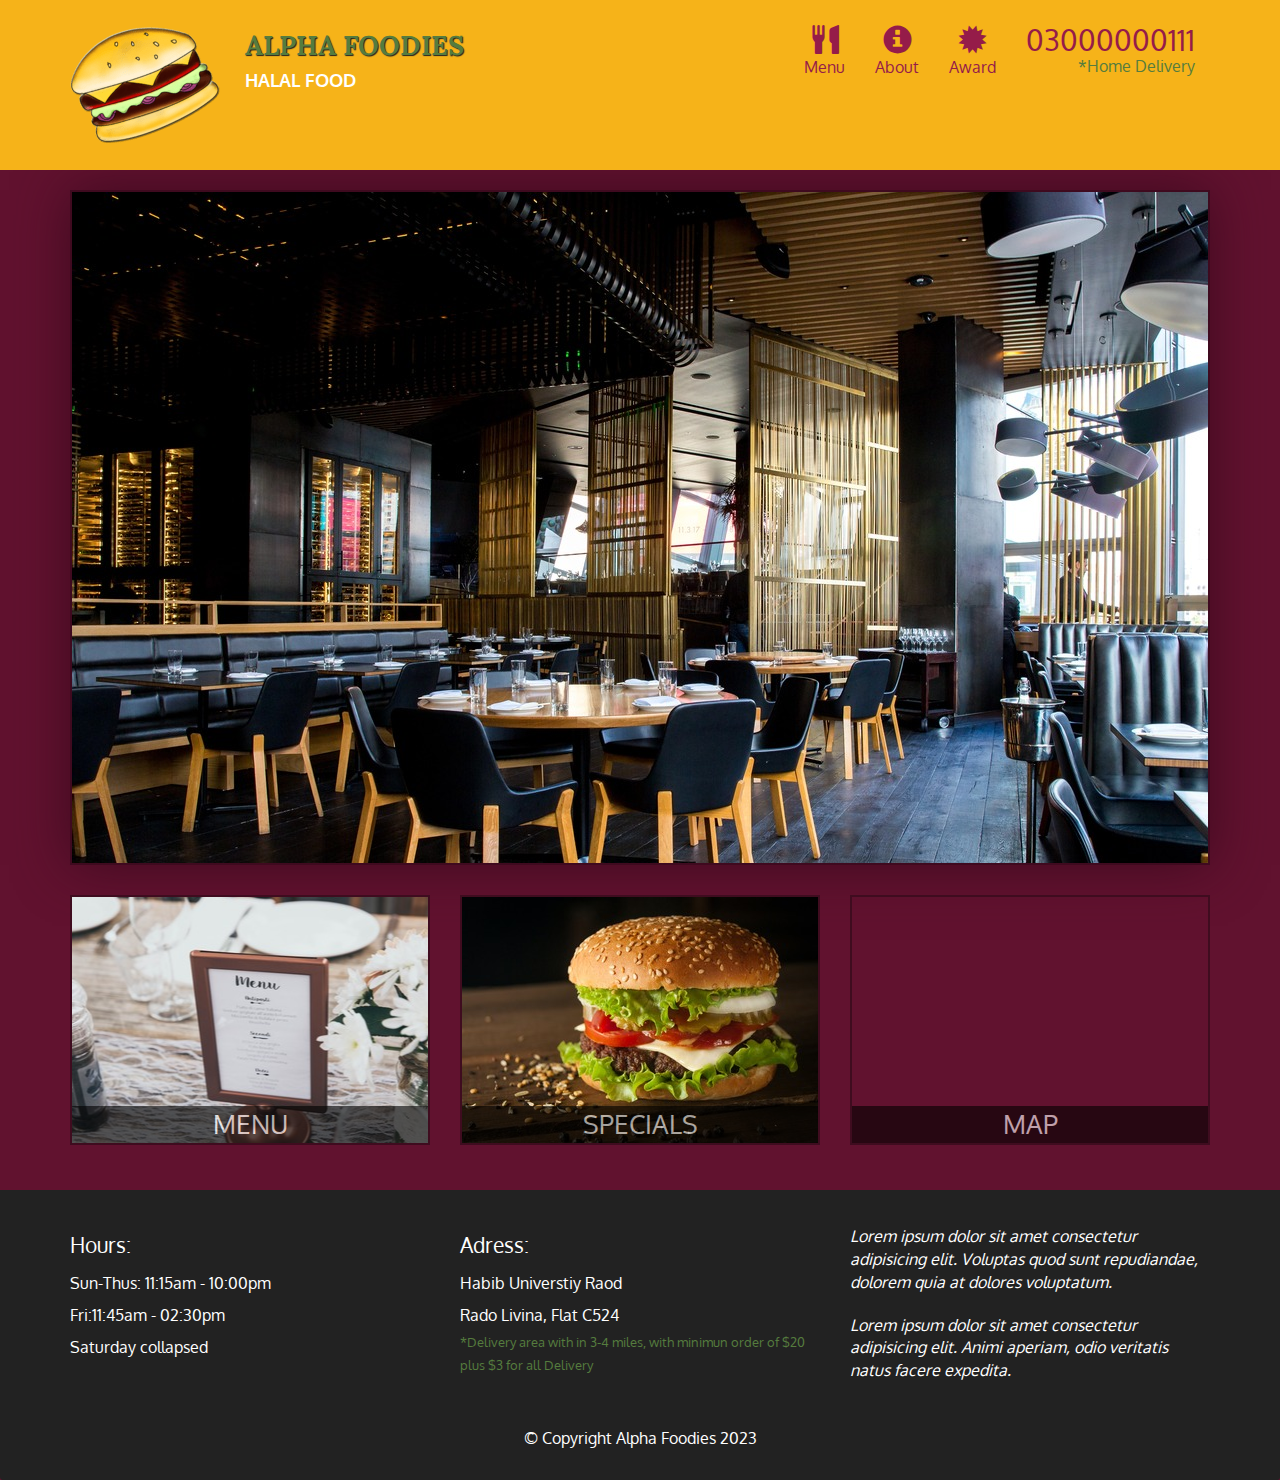
==== index.html @ a7f11666 "Food Website" ====
<!DOCTYPE html>
<html lang="en">
  <head>
    <meta charset="UTF-8" />
    <meta http-equiv="X-UA-Compatible" content="IE=edge" />
    <meta name="viewport" content="width=device-width, initial-scale=1.0" />
    <title>Alpha Foodies</title>

    <!-- Bootstrap CSS -->
    <link rel="stylesheet" href="/bootstrap-3.3.7-dist/css/bootstrap.min.css" />
    <link rel="preconnect" href="https://fonts.googleapis.com" />

    <!-- OUR CSS -->
    <link rel="stylesheet" href="/bootstrap-3.3.7-dist/css/style.css">

    <!-- Imported Fonts -->
    <link
      href="https://fonts.googleapis.com/css2?family=Oxygen&display=swap"
      rel="stylesheet"
    />
    <link
      href="https://fonts.googleapis.com/css2?family=Lora&display=swap"
      rel="stylesheet"
    />
  </head>

  <body>
    <!-- NAV bar -->
    <header>
      <nav id="header-nav" class="navbar navbar-default">
        <div class="container">
          <div class="navbar-header">
            <a href="index.html" class="pull-left visible-md visible-lg">
              <div id="logo-img" alt="Logo-img"></div>
            </a>
            <div class="navbar-brand">
              <a href="index.html">
                <h1>ALPHA Foodies</h1>
              </a>
              <p>
                <span>Halal Food</span>
              </p>
            </div>

            <!-- Drop Down list -->
            <button
              type="button"
              class="navbar-toggle collapsed"
              data-toggle="collapse"
              data-target="#collapsable-nav"
              aria-expanded="false"
            >
              <span class="sr-only">Toggle navigation</span>
              <span class="icon-bar"></span>
              <span class="icon-bar"></span>
              <span class="icon-bar"></span>
            </button>
          </div>

          <div id="collapsable-nav" class="collapse navbar-collapse">
            <ul id="nav-list" class="nav navbar-nav navbar-right">
              <li class="visible-xs active">
                <a href="index.html">
                  <span class="glyphicon glyphicon-home"></span>
                  <br class="hidden-xs" />Home
                </a>
              </li>
              <li>
                <a href="menu-category.html">
                  <span class="glyphicon glyphicon-cutlery"></span>
                  <br class="hidden-xs" />Menu
                </a>
              </li>
              <li>
                <a href="#">
                  <span class="glyphicon glyphicon-info-sign"></span>
                  <br class="hidden-xs" />About
                </a>
              </li>
              <li>
                <a href="#">
                  <span class="glyphicon glyphicon-certificate"></span>
                  <br class="hidden-xs" />Award
                </a>
              </li>
              <li id="phone" class="hidden-xs">
                <a href="tel:03000000111">
                  <span>03000000111</span>
                </a>
                <div>*Home Delivery</div>
              </li>
            </ul>
          </div>
        </div>
      </nav>
    </header>

    <!-- Dilivery Button (Visible while small device) -->
    <div id="call-btn" class="visible-xs">
      <a href="tel:03000000111" class="btn">
        <span class="glyphicon glyphicon-earphone"> 03000000111 </span>
      </a>
    </div>
    <div id="xs-deliver" class="text-center visible-xs">*We Deliver</div>

    <!-- BANNER CODE -->
    <div id="main-content" class="container">
      <div class="banner">
        <img src="./images/banner-768.jpg" class="img-responsive visible-xs" />
      </div>

      <!-- navigation tiles -->
      <div class="row" id="home-tiles">
        <div class="col-md-4 col-sm-6 col-xs-12">
          <a href="menu-category.html">
            <div id="menu-tile"><span>Menu</span></div>
          </a>
        </div>

        <div class="col-md-4 col-sm-6 col-xs-12">
          <a href="single-category.html">
            <div id="specials-tile"><span>Specials</span></div>
          </a>
        </div>
        <div class="col-md-4 col-sm-12 col-xs-12">
          <a href="https://goo.gl/maps/eWtCtB3JG75qKkL48" target="_blank">
            <div id="map-tile">
              <iframe
                src="https://www.google.com/maps/embed?pb=!1m18!1m12!1m3!1d3618.712386673597!2d67.13428801399964!3d24.907790349495368!2m3!1f0!2f0!3f0!3m2!1i1024!2i768!4f13.1!3m3!1m2!1s0x3eb33946543c9cb9%3A0xe589f3f36faafd88!2sRado%20Livna!5e0!3m2!1sen!2s!4v1675891602082!5m2!1sen!2s"
                width="100%"
                height="250"
                style="border: 0"
                allowfullscreen=""
                loading="lazy"
                referrerpolicy="no-referrer-when-downgrade"
              ></iframe>
              <span>Map</span>
            </div>
          </a>
        </div>
      </div>
    </div>

    <!-- Footer -->
    <footer class="panel-footer">
      <div class="container">
        <div class="row">
          <section id="hours" class="col-sm-4">
            <span>Hours:</span><br>
            Sun-Thus: 11:15am - 10:00pm <br />
            Fri:11:45am - 02:30pm <br />
            Saturday collapsed
            <hr class="visible-xs" />
          </section>

          <section id="adress" class="col-sm-4">
            <span>Adress:</span><br />
            Habib Universtiy Raod <br />
            Rado Livina, Flat C524
            <p>
              *Delivery area with in 3-4 miles, with minimun order of $20 plus
              $3 for all Delivery
            </p>
            <hr class="visible-xs" />
          </section>

          <section id="testmonials" class="col-sm-4">
            <p>
              Lorem ipsum dolor sit amet consectetur adipisicing elit. Voluptas
              quod sunt repudiandae, dolorem quia at dolores voluptatum.
            </p>
            <p>
              Lorem ipsum dolor sit amet consectetur adipisicing elit. Animi
              aperiam, odio veritatis natus facere expedita.
            </p>
          </section>
        </div>

        <div class="text-center">&copy; Copyright Alpha Foodies 2023</div>
      </div>
    </footer>
    <script src="./bootstrap-3.3.7-dist/js/jquery-3.6.3.min.js"></script>
    <script src="/bootstrap-3.3.7-dist/js/bootstrap.min.js"></script>
    <script src="/bootstrap-3.3.7-dist/js/script.js"></script>
  </body>
</html>
---- bootstrap-3.3.7-dist/css/style.css ----
body{
    font-size: 16px;
    color: #fff;
    background-color: #61122f;
    font-family: 'Oxygen', sans-serif;
}
#header-nav{
    background-color: #f6b319;
    border-radius: 0;
    border: 0;
}
#logo-img{
    background: url('../../images/logo-large.png') no-repeat;
    width: 150px;
    height: 150px;
    margin: 10px 15px 10px 0;
}
.navbar-brand{
    padding: 25px;
}
.navbar-brand h1{
    font-family: 'Lora', serif;
    color: #557c3e;
    font-size: 1.5em;
    text-transform: uppercase;
    font-weight: bold;
    text-shadow: 1px 1px 1px #222;
    margin-top: 10px;
    margin-bottom: 0;
    line-height: .75;
}
.navbar-brand a:hover, .navbar-brand a:focus{
    text-decoration: none;
}
.navbar-brand p{
    color:white;
    text-transform: uppercase;
    font-size: 1em;
    margin-top: 15px;
    font-weight: bolder;
}
.navbar-brandp span{
    vertical-align: middle;
}

#nav-list{
    margin-top: 10px;
}
#nav-list a{
    color: #951C49;
    text-align: center;
}
#nav-list a:hover{
  background-color: #E7E7E7;
} 
#nav-list a span{
    font-size: 1.8em;
}
#phone{
    margin-top: 5px;
}
#phone a{
    text-align: right;
    padding-bottom: 0;
}
#phone div{
    color: #557c3e;
    text-align: right;
    padding-right: 15px;
}

.navbar-header button.navbar-toggle, .navbar-header .icon-bar{
    border: 1px solid #61122f;
}
.navbar-header button.navbar-toggle{
    clear: both;
    margin-top: -25px;
}
.panel-footer{
    margin-top: 30px;
    padding-top: 35px;
    padding-bottom: 30px;
    background-color: #222;
    border-top: 0;
}
.panel-footer div.row{
    margin-bottom: 35px;
}
#hours, #adress{
    line-height: 2;
}
#hours>span, #adress>span{
    font-size: 1.3em;
}
#adress p {
    color: #557c3e;
    font-size: 0.8em;
    line-height: 1.8;
}
#testmonials{
    font-style: italic;
}
#testmonials p:nth-child(2){
    margin-top: 20px;

}

#call-btn{
    background-color: #f6b319;;
    color: white;
    width: 350px;
    text-align: center;
    margin: auto;
    border-radius: 8px;
    font-weight: bolder;
    border: 2px solid white;
}
#call-btn:hover{
    background-color: #ffffff;
}
#call-btn a:hover{
    color: #3f0a1f;

}

#call-btn a{
    color: white;
    font-size: 20px;
}
#xs-deliver{
    margin-bottom: 30px;
    font-weight: bolder;

}

#menu-tile, #specials-tile, #map-tile{
    height: 250px;
    width: 100%;
    margin-bottom: 15px;
    position: relative;
    border: 2px solid #3f0c1f;
    overflow: hidden;
}
#menu-tile:hover, #specials-tile:hover, #map-tile:hover{
    box-shadow: 0 1px 5px 1px #cccccc;
}

#menu-tile{
    background: url('../../images/menu.jpg') no-repeat;
    background-position: center;
}
#specials-tile{
    background: url('../../images/specials.jpg') no-repeat;
    background-position: center;
}
#menu-tile span, #specials-tile span, #map-tile span{
    position: absolute;
    bottom: 0;
    right: 0;
    width: 100%;
    text-align: center;
    font-size: 1.6em;
    text-transform: uppercase;
    background-color: #000;
    color: #fff;
    opacity: 0.6;
}
#menu-categories-title{
    border-bottom: 2px solid white;
    padding-bottom: 5px;
    
}
.category-tile{
    position: relative;
    border: 2px solid #3f0c1f;
    overflow: hidden;
    will-change: 200px;
    height: 200px;
    width: 200px;
    margin: 0 auto 15px;
}
.category-tile span{
    position: absolute;
    bottom: 0;
    right: 0;
    width: 100%;
    text-align: center;
    font-size: 1.2em;
    text-transform: uppercase;
    background-color: #000;
    color: #fff;
    opacity: 0.8;
}
#text{
margin-bottom: 40px;
}
.category-tile:hover{
    box-shadow: 0 1px 5px 1px #cccccc;
}
#menu-categories-title + div{
    margin-bottom: 50px;
}

.menu-item-tile{
    margin-bottom: 25px;
}
.menu-item-tile hr{
    width: 80%;
}
.menu-item-tile .menu-item-price{
    font-size: 1.1em;
    text-align: right;
    margin-top: -15px;
    margin-right: -15px;
}
.menu-item-tile .menu-item-price span{
    font-size: .6em;
}
.menu-item-photo{
    position: relative;
    border: 2px solid #3f0c1f;
    overflow: hidden;
    padding: 0;
    margin-right: -15px;
    margin-left: auto;
    margin-bottom: 20px;
    max-width: 250px;
}
.menu-item-photo div{
    position: absolute;
    bottom: 0;
    right: 0;
    width: 80px;
    background-color: #557c3e;
    text-align: center;
    border-radius: 10px
}
.menu-item-description{
    padding-right: 0px;
}
h3.menu-item-title{
    margin: 0 0 10px;
}
.menu-item-details{
    font-size: .9em;
    font-style: italic;
    text-align: justify;
}
#menu-categories{
        border-bottom: 2px solid white;
        padding-bottom: 5px;
        
}
/* LARGE DEVICE */
@media (min-width:1200px){
    .banner{
        background: url('../../images/banner-1200.jpg');
    height: 675px;
    border: 2px solid #3f0a1f;
    box-shadow: 0 0 50px #3f0a1f;
    margin-bottom: 30px;
}
.menu-item-description{
    margin-top: -15px;
}
}

/* MEDIEM DEVICES */
@media (min-width:992px) and (max-width:1199px){
    
    #logo-img{
        background: url('../../images/logo-medium.png');
        width: 100px;
        height: 100px;
        margin: 5px 5px 5px 0;
        margin-bottom: 30px;
    }
    .banner{
        background: url('../../images/banner-992.jpg');
        height: 558px;
        border: 2px solid #3f0a1f;
        box-shadow: 0 0 50px #3f0a1f;
        margin-bottom: 30px;
    }
    
    .h3,h3{
        font-size: 21px;
    }
    .menu-item-description{
        margin-top: -15px;
    }
}

/* SMALL DEVICES */
@media (min-width:768px) and (max-width:991px){
    .banner{
        background: url('../../images/banner-768.jpg');
        height: 432px;
        border: 2px solid #3f0a1f;
        box-shadow: 0 0 50px #3f0a1f;
        margin-bottom: 30px;
    }
    
    .menu-item-photo{
        margin-right: 10px;
    }
    .menu-item-tile .menu-item-price{
        text-align: left;
        margin-left: 500px;
    }
    .menu-item-description{
        margin-top: -180px;
        text-align: justify;
        margin-bottom: 20px;
    }
}

/* EXTRA SMALL DEVICES */
@media (max-width:767px){
    
    .navbar-brand{
        padding-top: 10px;
        height: 80px;
    }
    .navbar-brand h1{
        padding-top: 10px;
        font-size: 5vw;
    }
    .navbar-brand p{
        font-size: .6em;
        margin-top: 12px;
    }
    .navbar-brand p img{
        height: 20px;
    }
    #collapsable-nav a{
        font-size: 1.2em;
    }
    #collapsable-nav a span{
        font-size: 1em;
        margin-right: 5px;
    }
    .container.banner{
        margin-top: 30px;
        padding: 0;
        border: 2px solid #3f0a1f;
        box-shadow: 0 0 50px #3f0a1f;
    }
    .banner{
        margin-bottom: 30px;

    }
    #menu-tile, #specials-tile, #map-tile{
        width: 360px;
        margin: 0 auto 15px;
    }

    .panel-footer section{
        margin-bottom: 30px;
        text-align: center;
    }
    .panel-footer section:nth-child(3){
        margin-bottom: 0;
    }
    .panel-footer section hr{
        width: 50%;
    }
    .menu-item-photo{
        margin-right: auto;
    }
    .menu-item-tile .menu-item-price{
        text-align: center;
    }
    .menu-item-description{
        text-align: center;
    }
}

/* Super Small Devices like Iphone 4 */
@media(max-width:479px){
    .navbar-brand h1{
        padding-top: 5px;
        font-size: 9vw;
    }
    #menu-tile, #specials-tile{
        width: 280px;
        margin: 0 auto 15px;
    }
    .col-xxs-12{
        position: relative;
        min-height: 1px;
        padding-right: 15px;
        padding-left: 15px;
        float: left;
        width: 100%;
    }
}
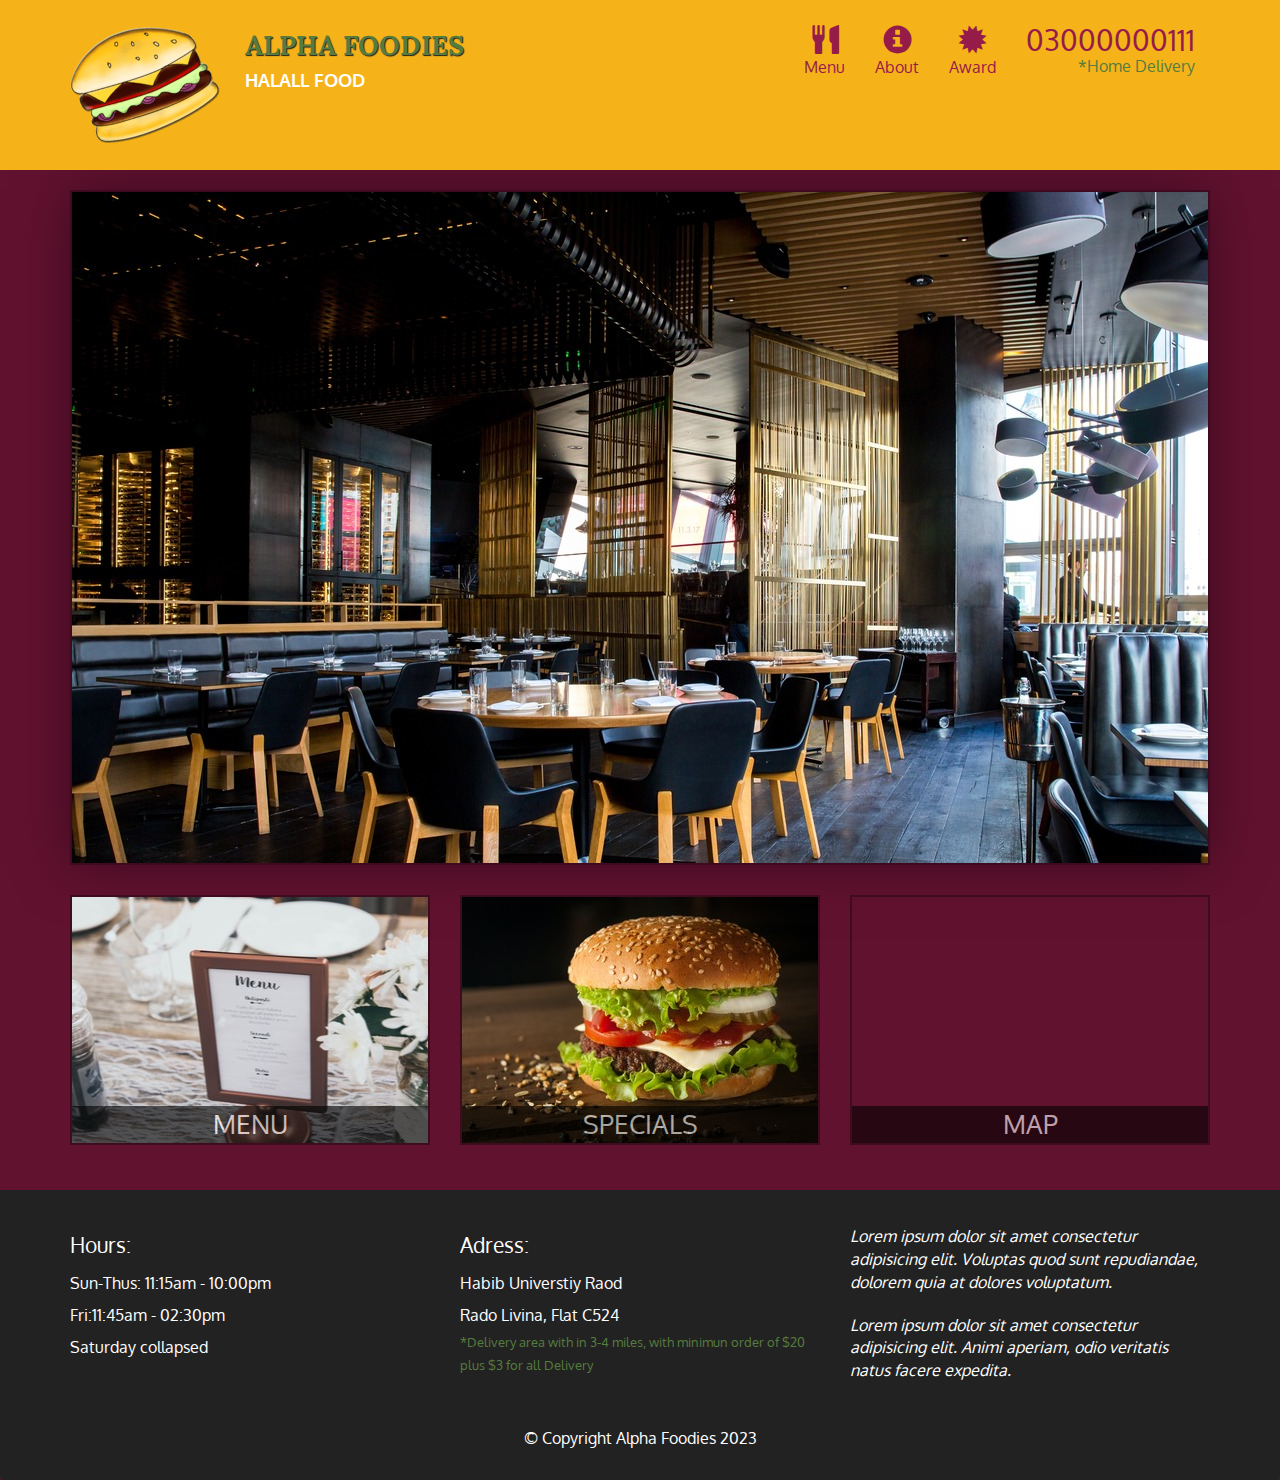
==== commit d124799f: "Food_Website" ====
--- a/index.html
+++ b/index.html
@@ -4,7 +4,7 @@
     <meta charset="UTF-8" />
     <meta http-equiv="X-UA-Compatible" content="IE=edge" />
     <meta name="viewport" content="width=device-width, initial-scale=1.0" />
-    <title>Alpha Foodies</title>
+    <title>Alpha Foodiess</title>
 
     <!-- Bootstrap CSS -->
     <link rel="stylesheet" href="/bootstrap-3.3.7-dist/css/bootstrap.min.css" />
@@ -38,7 +38,7 @@
                 <h1>ALPHA Foodies</h1>
               </a>
               <p>
-                <span>Halal Food</span>
+                <span>Halall Food</span>
               </p>
             </div>
 
--- a/bootstrap-3.3.7-dist/css/style.css
+++ b/bootstrap-3.3.7-dist/css/style.css
@@ -7,7 +7,7 @@
 #header-nav{
     background-color: #f6b319;
     border-radius: 0;
-    border: 0;
+    border: 0px;
 }
 #logo-img{
     background: url('../../images/logo-large.png') no-repeat;
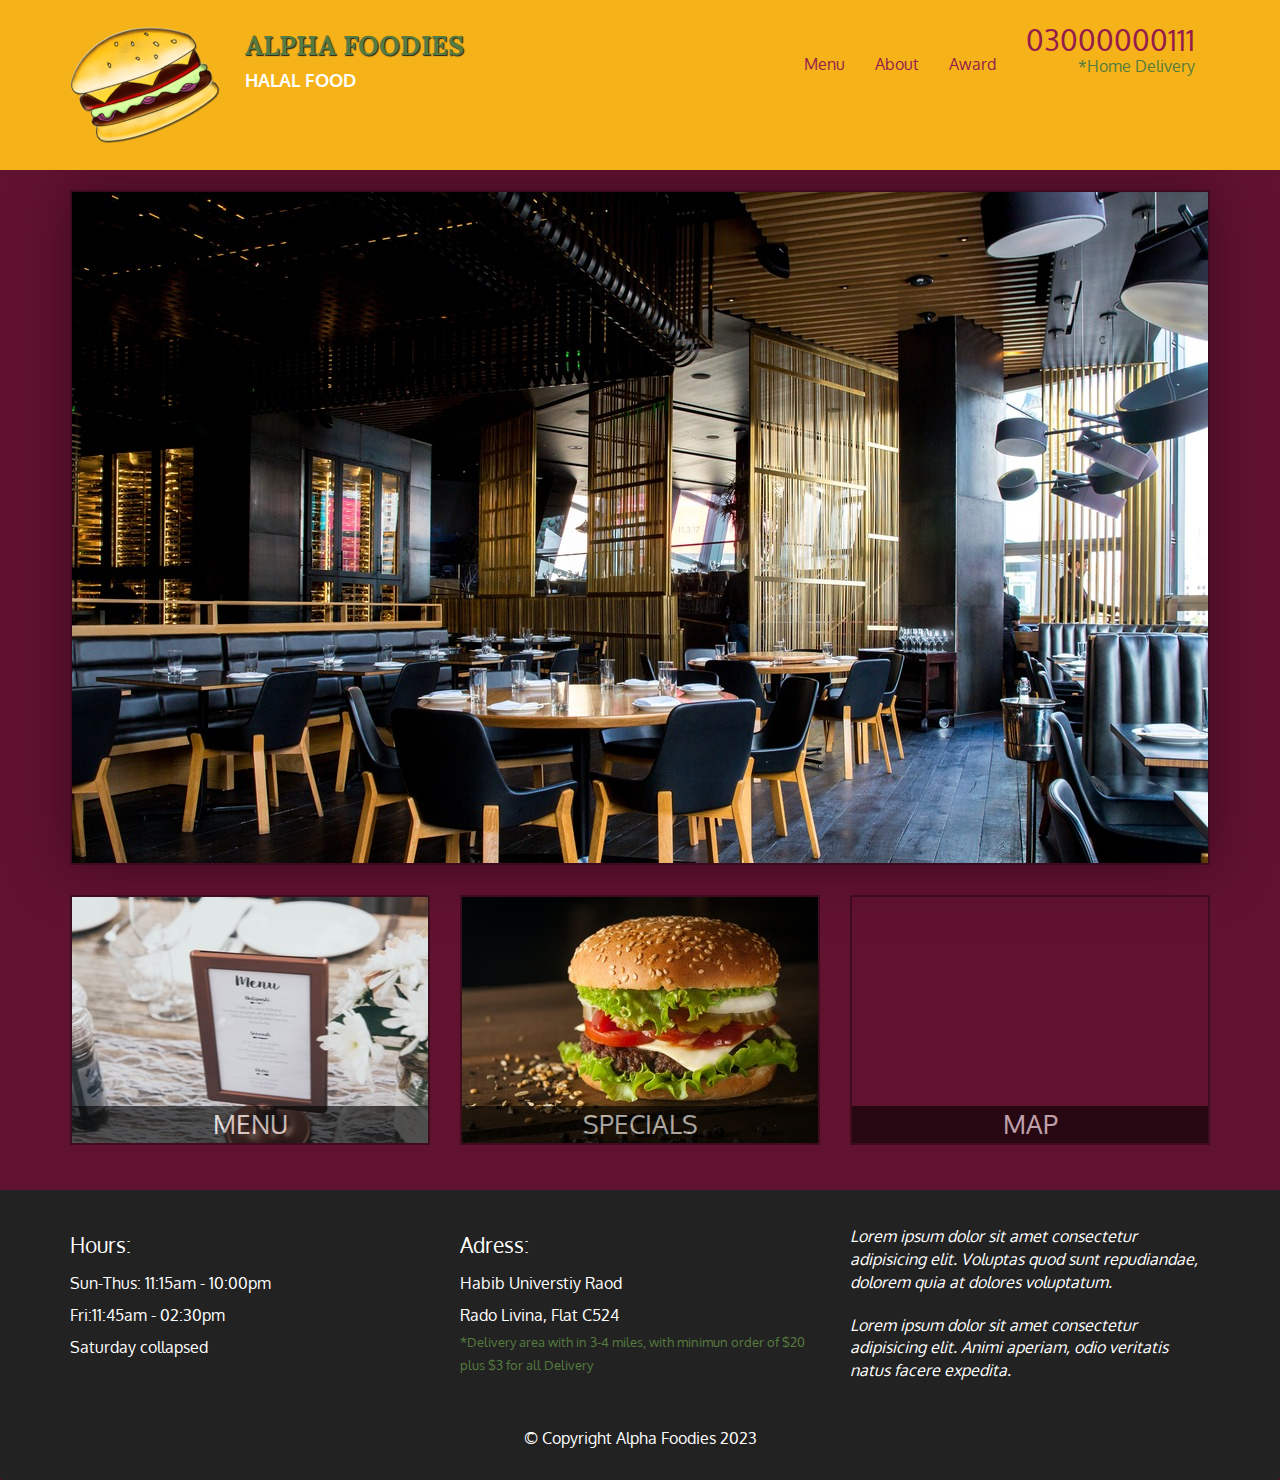
==== commit 14d7d975: "Food_website" ====
--- a/index.html
+++ b/index.html
@@ -4,11 +4,11 @@
     <meta charset="UTF-8" />
     <meta http-equiv="X-UA-Compatible" content="IE=edge" />
     <meta name="viewport" content="width=device-width, initial-scale=1.0" />
-    <title>Alpha Foodiess</title>
+    <title>Alpha Foodies</title>
 
     <!-- Bootstrap CSS -->
     <link rel="stylesheet" href="/bootstrap-3.3.7-dist/css/bootstrap.min.css" />
-    <link rel="preconnect" href="https://fonts.googleapis.com" />
+    <!-- <link rel="preconnect" href="https://fonts.googleapis.com" /> -->
 
     <!-- OUR CSS -->
     <link rel="stylesheet" href="/bootstrap-3.3.7-dist/css/style.css">
@@ -38,7 +38,7 @@
                 <h1>ALPHA Foodies</h1>
               </a>
               <p>
-                <span>Halall Food</span>
+                <span>Halal Food</span>
               </p>
             </div>
 
--- a/bootstrap-3.3.7-dist/css/style.css
+++ b/bootstrap-3.3.7-dist/css/style.css
@@ -7,7 +7,7 @@
 #header-nav{
     background-color: #f6b319;
     border-radius: 0;
-    border: 0px;
+    border: 0;
 }
 #logo-img{
     background: url('../../images/logo-large.png') no-repeat;
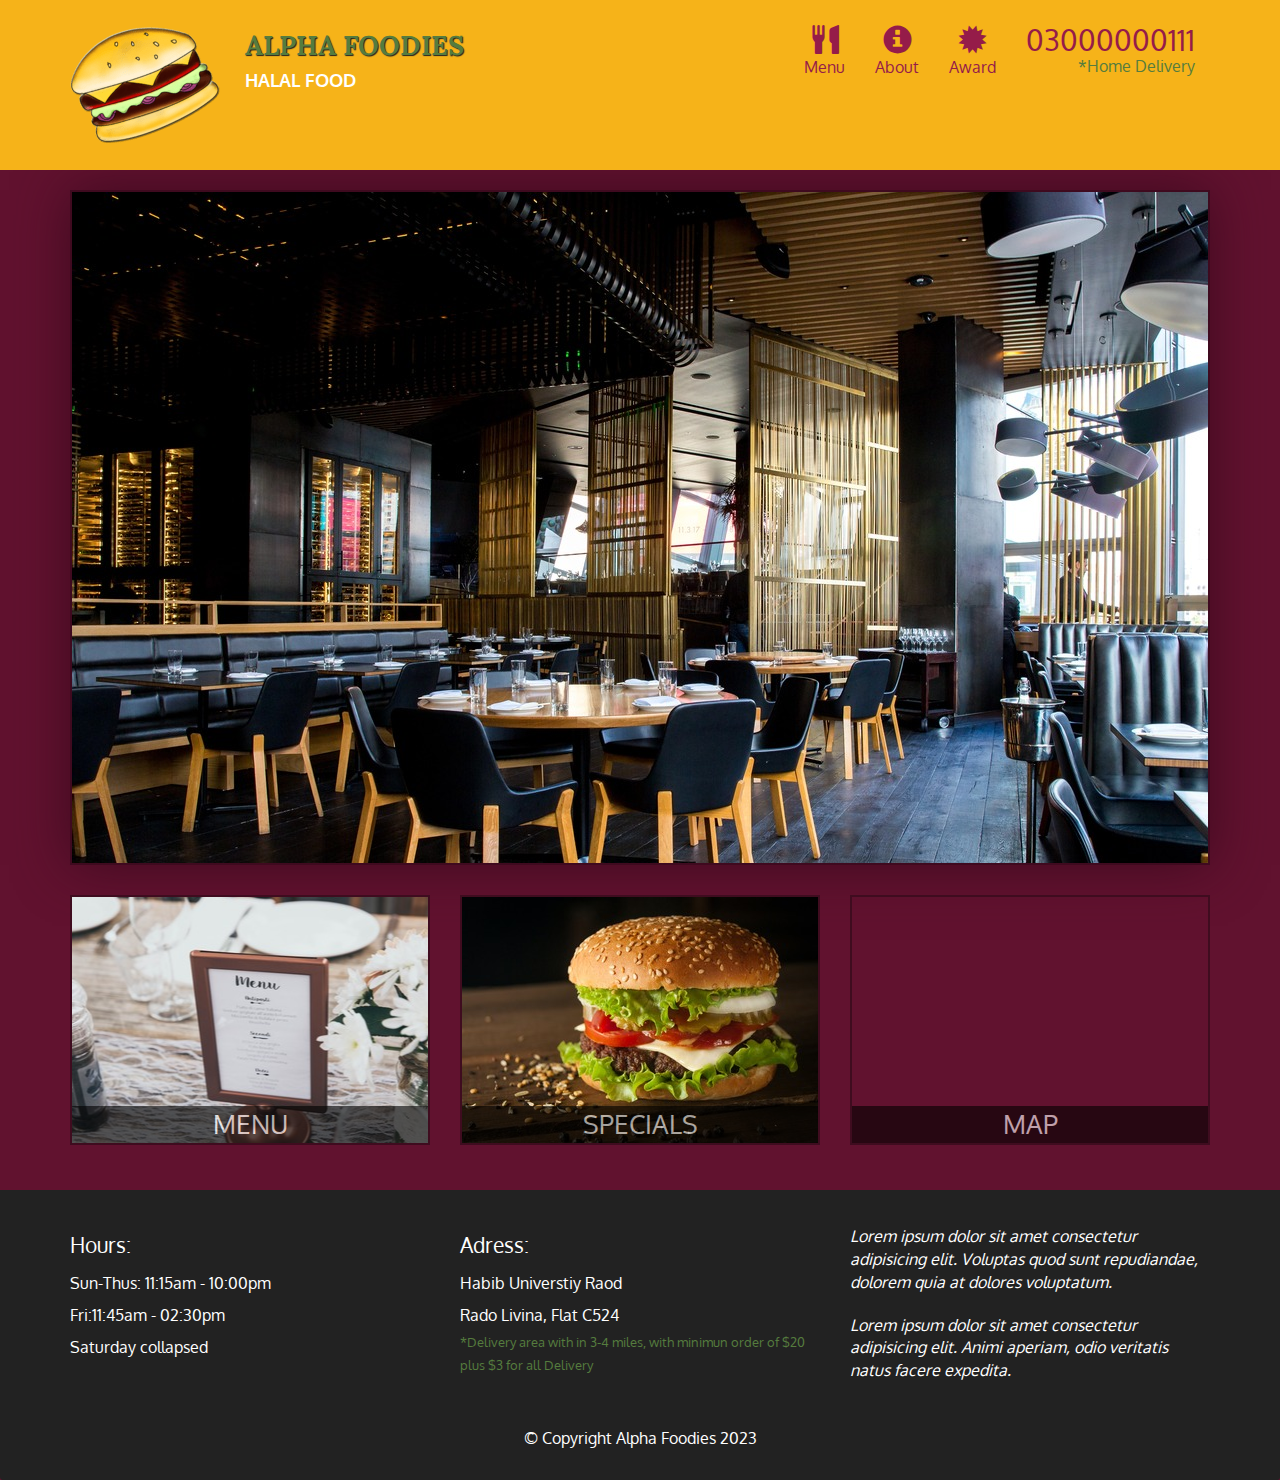
==== commit c93902a5: "food website" ====
--- a/index.html
+++ b/index.html
@@ -4,15 +4,14 @@
     <meta charset="UTF-8" />
     <meta http-equiv="X-UA-Compatible" content="IE=edge" />
     <meta name="viewport" content="width=device-width, initial-scale=1.0" />
-    <title>Alpha Foodies</title>
+    <title>Alpha Foodiess</title>
 
     <!-- Bootstrap CSS -->
     <link rel="stylesheet" href="/bootstrap-3.3.7-dist/css/bootstrap.min.css" />
-    <!-- <link rel="preconnect" href="https://fonts.googleapis.com" /> -->
+    <link rel="preconnect" href="https://fonts.googleapis.com" />
 
     <!-- OUR CSS -->
-    <link rel="stylesheet" href="/bootstrap-3.3.7-dist/css/style.css">
-
+    <link rel="stylesheet" href="bootstrap-3.3.7-dist/css/styles.css">
     <!-- Imported Fonts -->
     <link
       href="https://fonts.googleapis.com/css2?family=Oxygen&display=swap"
--- a/bootstrap-3.3.7-dist/css/styles.css
+++ b/bootstrap-3.3.7-dist/css/styles.css
@@ -0,0 +1,397 @@
+body{
+    font-size: 16px;
+    color: #fff;
+    background-color: #61122f;
+    font-family: 'Oxygen', sans-serif;
+}
+#header-nav{
+    background-color: #f6b319;
+    border-radius: 0;
+    border: 0;
+}
+#logo-img{
+    background: url('../../images/logo-large.png') no-repeat;
+    width: 150px;
+    height: 150px;
+    margin: 10px 15px 10px 0;
+}
+.navbar-brand{
+    padding: 25px;
+}
+.navbar-brand h1{
+    font-family: 'Lora', serif;
+    color: #557c3e;
+    font-size: 1.5em;
+    text-transform: uppercase;
+    font-weight: bold;
+    text-shadow: 1px 1px 1px #222;
+    margin-top: 10px;
+    margin-bottom: 0;
+    line-height: .75;
+}
+.navbar-brand a:hover, .navbar-brand a:focus{
+    text-decoration: none;
+}
+.navbar-brand p{
+    color:white;
+    text-transform: uppercase;
+    font-size: 1em;
+    margin-top: 15px;
+    font-weight: bolder;
+}
+.navbar-brandp span{
+    vertical-align: middle;
+}
+
+#nav-list{
+    margin-top: 10px;
+}
+#nav-list a{
+    color: #951C49;
+    text-align: center;
+}
+#nav-list a:hover{
+  background-color: #E7E7E7;
+} 
+#nav-list a span{
+    font-size: 1.8em;
+}
+#phone{
+    margin-top: 5px;
+}
+#phone a{
+    text-align: right;
+    padding-bottom: 0;
+}
+#phone div{
+    color: #557c3e;
+    text-align: right;
+    padding-right: 15px;
+}
+
+.navbar-header button.navbar-toggle, .navbar-header .icon-bar{
+    border: 1px solid #61122f;
+}
+.navbar-header button.navbar-toggle{
+    clear: both;
+    margin-top: -25px;
+}
+.panel-footer{
+    margin-top: 30px;
+    padding-top: 35px;
+    padding-bottom: 30px;
+    background-color: #222;
+    border-top: 0;
+}
+.panel-footer div.row{
+    margin-bottom: 35px;
+}
+#hours, #adress{
+    line-height: 2;
+}
+#hours>span, #adress>span{
+    font-size: 1.3em;
+}
+#adress p {
+    color: #557c3e;
+    font-size: 0.8em;
+    line-height: 1.8;
+}
+#testmonials{
+    font-style: italic;
+}
+#testmonials p:nth-child(2){
+    margin-top: 20px;
+
+}
+
+#call-btn{
+    background-color: #f6b319;;
+    color: white;
+    width: 350px;
+    text-align: center;
+    margin: auto;
+    border-radius: 8px;
+    font-weight: bolder;
+    border: 2px solid white;
+}
+#call-btn:hover{
+    background-color: #ffffff;
+}
+#call-btn a:hover{
+    color: #3f0a1f;
+
+}
+
+#call-btn a{
+    color: white;
+    font-size: 20px;
+}
+#xs-deliver{
+    margin-bottom: 30px;
+    font-weight: bolder;
+
+}
+
+#menu-tile, #specials-tile, #map-tile{
+    height: 250px;
+    width: 100%;
+    margin-bottom: 15px;
+    position: relative;
+    border: 2px solid #3f0c1f;
+    overflow: hidden;
+}
+#menu-tile:hover, #specials-tile:hover, #map-tile:hover{
+    box-shadow: 0 1px 5px 1px #cccccc;
+}
+
+#menu-tile{
+    background: url('../../images/menu.jpg') no-repeat;
+    background-position: center;
+}
+#specials-tile{
+    background: url('../../images/specials.jpg') no-repeat;
+    background-position: center;
+}
+#menu-tile span, #specials-tile span, #map-tile span{
+    position: absolute;
+    bottom: 0;
+    right: 0;
+    width: 100%;
+    text-align: center;
+    font-size: 1.6em;
+    text-transform: uppercase;
+    background-color: #000;
+    color: #fff;
+    opacity: 0.6;
+}
+#menu-categories-title{
+    border-bottom: 2px solid white;
+    padding-bottom: 5px;
+    
+}
+.category-tile{
+    position: relative;
+    border: 2px solid #3f0c1f;
+    overflow: hidden;
+    will-change: 200px;
+    height: 200px;
+    width: 200px;
+    margin: 0 auto 15px;
+}
+.category-tile span{
+    position: absolute;
+    bottom: 0;
+    right: 0;
+    width: 100%;
+    text-align: center;
+    font-size: 1.2em;
+    text-transform: uppercase;
+    background-color: #000;
+    color: #fff;
+    opacity: 0.8;
+}
+#text{
+margin-bottom: 40px;
+}
+.category-tile:hover{
+    box-shadow: 0 1px 5px 1px #cccccc;
+}
+#menu-categories-title + div{
+    margin-bottom: 50px;
+}
+
+.menu-item-tile{
+    margin-bottom: 25px;
+}
+.menu-item-tile hr{
+    width: 80%;
+}
+.menu-item-tile .menu-item-price{
+    font-size: 1.1em;
+    text-align: right;
+    margin-top: -15px;
+    margin-right: -15px;
+}
+.menu-item-tile .menu-item-price span{
+    font-size: .6em;
+}
+.menu-item-photo{
+    position: relative;
+    border: 2px solid #3f0c1f;
+    overflow: hidden;
+    padding: 0;
+    margin-right: -15px;
+    margin-left: auto;
+    margin-bottom: 20px;
+    max-width: 250px;
+}
+.menu-item-photo div{
+    position: absolute;
+    bottom: 0;
+    right: 0;
+    width: 80px;
+    background-color: #557c3e;
+    text-align: center;
+    border-radius: 10px
+}
+.menu-item-description{
+    padding-right: 0px;
+}
+h3.menu-item-title{
+    margin: 0 0 10px;
+}
+.menu-item-details{
+    font-size: .9em;
+    font-style: italic;
+    text-align: justify;
+}
+#menu-categories{
+        border-bottom: 2px solid white;
+        padding-bottom: 5px;
+        
+}
+/* LARGE DEVICE */
+@media (min-width:1200px){
+    .banner{
+        background: url('../../images/banner-1200.jpg');
+    height: 675px;
+    border: 2px solid #3f0a1f;
+    box-shadow: 0 0 50px #3f0a1f;
+    margin-bottom: 30px;
+}
+.menu-item-description{
+    margin-top: -15px;
+}
+}
+
+/* MEDIEM DEVICES */
+@media (min-width:992px) and (max-width:1199px){
+    
+    #logo-img{
+        background: url('../../images/logo-medium.png');
+        width: 100px;
+        height: 100px;
+        margin: 5px 5px 5px 0;
+        margin-bottom: 30px;
+    }
+    .banner{
+        background: url('../../images/banner-992.jpg');
+        height: 558px;
+        border: 2px solid #3f0a1f;
+        box-shadow: 0 0 50px #3f0a1f;
+        margin-bottom: 30px;
+    }
+    
+    .h3,h3{
+        font-size: 21px;
+    }
+    .menu-item-description{
+        margin-top: -15px;
+    }
+}
+
+/* SMALL DEVICES */
+@media (min-width:768px) and (max-width:991px){
+    .banner{
+        background: url('../../images/banner-768.jpg');
+        height: 432px;
+        border: 2px solid #3f0a1f;
+        box-shadow: 0 0 50px #3f0a1f;
+        margin-bottom: 30px;
+    }
+    
+    .menu-item-photo{
+        margin-right: 10px;
+    }
+    .menu-item-tile .menu-item-price{
+        text-align: left;
+        margin-left: 500px;
+    }
+    .menu-item-description{
+        margin-top: -180px;
+        text-align: justify;
+        margin-bottom: 20px;
+    }
+}
+
+/* EXTRA SMALL DEVICES */
+@media (max-width:767px){
+    
+    .navbar-brand{
+        padding-top: 10px;
+        height: 80px;
+    }
+    .navbar-brand h1{
+        padding-top: 10px;
+        font-size: 5vw;
+    }
+    .navbar-brand p{
+        font-size: .6em;
+        margin-top: 12px;
+    }
+    .navbar-brand p img{
+        height: 20px;
+    }
+    #collapsable-nav a{
+        font-size: 1.2em;
+    }
+    #collapsable-nav a span{
+        font-size: 1em;
+        margin-right: 5px;
+    }
+    .container.banner{
+        margin-top: 30px;
+        padding: 0;
+        border: 2px solid #3f0a1f;
+        box-shadow: 0 0 50px #3f0a1f;
+    }
+    .banner{
+        margin-bottom: 30px;
+
+    }
+    #menu-tile, #specials-tile, #map-tile{
+        width: 360px;
+        margin: 0 auto 15px;
+    }
+
+    .panel-footer section{
+        margin-bottom: 30px;
+        text-align: center;
+    }
+    .panel-footer section:nth-child(3){
+        margin-bottom: 0;
+    }
+    .panel-footer section hr{
+        width: 50%;
+    }
+    .menu-item-photo{
+        margin-right: auto;
+    }
+    .menu-item-tile .menu-item-price{
+        text-align: center;
+    }
+    .menu-item-description{
+        text-align: center;
+    }
+}
+
+/* Super Small Devices like Iphone 4 */
+@media(max-width:479px){
+    .navbar-brand h1{
+        padding-top: 5px;
+        font-size: 9vw;
+    }
+    #menu-tile, #specials-tile{
+        width: 280px;
+        margin: 0 auto 15px;
+    }
+    .col-xxs-12{
+        position: relative;
+        min-height: 1px;
+        padding-right: 15px;
+        padding-left: 15px;
+        float: left;
+        width: 100%;
+    }
+}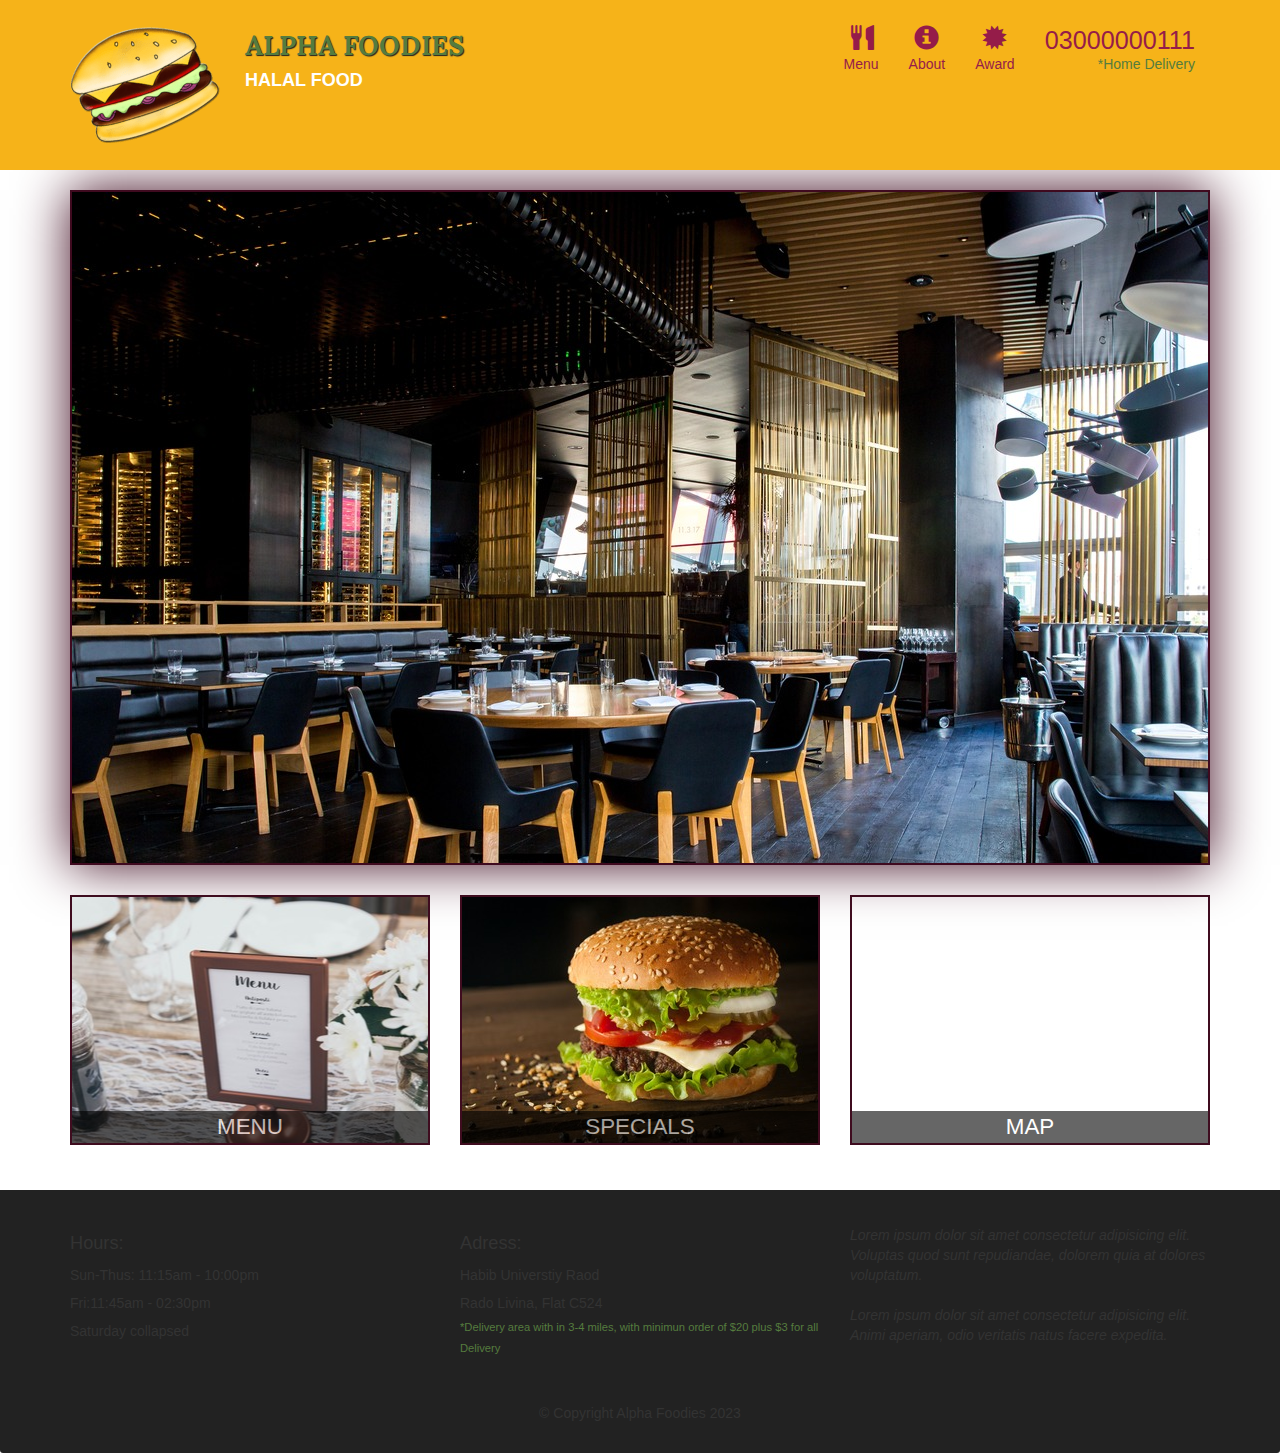
==== commit 559a8a16: "sdfds" ====
--- a/index.html
+++ b/index.html
@@ -7,7 +7,6 @@
     <title>Alpha Foodiess</title>
 
     <!-- Bootstrap CSS -->
-    <link rel="stylesheet" href="/bootstrap-3.3.7-dist/css/bootstrap.min.css" />
     <link rel="preconnect" href="https://fonts.googleapis.com" />
 
     <!-- OUR CSS -->
--- a/bootstrap-3.3.7-dist/css/styles.css
+++ b/bootstrap-3.3.7-dist/css/styles.css
@@ -1,397 +1,7535 @@
-body{
-    font-size: 16px;
-    color: #fff;
-    background-color: #61122f;
-    font-family: 'Oxygen', sans-serif;
-}
-#header-nav{
-    background-color: #f6b319;
-    border-radius: 0;
-    border: 0;
-}
-#logo-img{
-    background: url('../../images/logo-large.png') no-repeat;
-    width: 150px;
-    height: 150px;
-    margin: 10px 15px 10px 0;
-}
-.navbar-brand{
-    padding: 25px;
-}
-.navbar-brand h1{
-    font-family: 'Lora', serif;
-    color: #557c3e;
-    font-size: 1.5em;
-    text-transform: uppercase;
-    font-weight: bold;
-    text-shadow: 1px 1px 1px #222;
-    margin-top: 10px;
-    margin-bottom: 0;
-    line-height: .75;
-}
-.navbar-brand a:hover, .navbar-brand a:focus{
-    text-decoration: none;
-}
-.navbar-brand p{
-    color:white;
-    text-transform: uppercase;
-    font-size: 1em;
-    margin-top: 15px;
-    font-weight: bolder;
-}
-.navbar-brandp span{
-    vertical-align: middle;
-}
-
-#nav-list{
-    margin-top: 10px;
-}
-#nav-list a{
-    color: #951C49;
-    text-align: center;
-}
-#nav-list a:hover{
-  background-color: #E7E7E7;
-} 
-#nav-list a span{
-    font-size: 1.8em;
-}
-#phone{
-    margin-top: 5px;
-}
-#phone a{
+body {
+  font-size: 16px;
+  color: #fff;
+  background-color: #61122f;
+  font-family: "Oxygen", sans-serif;
+}
+/*!
+ * Bootstrap v3.3.7 (http://getbootstrap.com)
+ * Copyright 2011-2016 Twitter, Inc.
+ * Licensed under MIT (https://github.com/twbs/bootstrap/blob/master/LICENSE)
+ */ /*! normalize.css v3.0.3 | MIT License | github.com/necolas/normalize.css */
+html {
+  font-family: sans-serif;
+  -webkit-text-size-adjust: 100%;
+  -ms-text-size-adjust: 100%;
+}
+body {
+  margin: 0;
+}
+article,
+aside,
+details,
+figcaption,
+figure,
+footer,
+header,
+hgroup,
+main,
+menu,
+nav,
+section,
+summary {
+  display: block;
+}
+audio,
+canvas,
+progress,
+video {
+  display: inline-block;
+  vertical-align: baseline;
+}
+audio:not([controls]) {
+  display: none;
+  height: 0;
+}
+[hidden],
+template {
+  display: none;
+}
+a {
+  background-color: transparent;
+}
+a:active,
+a:hover {
+  outline: 0;
+}
+abbr[title] {
+  border-bottom: 1px dotted;
+}
+b,
+strong {
+  font-weight: 700;
+}
+dfn {
+  font-style: italic;
+}
+h1 {
+  margin: 0.67em 0;
+  font-size: 2em;
+}
+mark {
+  color: #000;
+  background: #ff0;
+}
+small {
+  font-size: 80%;
+}
+sub,
+sup {
+  position: relative;
+  font-size: 75%;
+  line-height: 0;
+  vertical-align: baseline;
+}
+sup {
+  top: -0.5em;
+}
+sub {
+  bottom: -0.25em;
+}
+img {
+  border: 0;
+}
+svg:not(:root) {
+  overflow: hidden;
+}
+figure {
+  margin: 1em 40px;
+}
+hr {
+  height: 0;
+  -webkit-box-sizing: content-box;
+  -moz-box-sizing: content-box;
+  box-sizing: content-box;
+}
+pre {
+  overflow: auto;
+}
+code,
+kbd,
+pre,
+samp {
+  font-family: monospace, monospace;
+  font-size: 1em;
+}
+button,
+input,
+optgroup,
+select,
+textarea {
+  margin: 0;
+  font: inherit;
+  color: inherit;
+}
+button {
+  overflow: visible;
+}
+button,
+select {
+  text-transform: none;
+}
+button,
+html input[type="button"],
+input[type="reset"],
+input[type="submit"] {
+  -webkit-appearance: button;
+  cursor: pointer;
+}
+button[disabled],
+html input[disabled] {
+  cursor: default;
+}
+button::-moz-focus-inner,
+input::-moz-focus-inner {
+  padding: 0;
+  border: 0;
+}
+input {
+  line-height: normal;
+}
+input[type="checkbox"],
+input[type="radio"] {
+  -webkit-box-sizing: border-box;
+  -moz-box-sizing: border-box;
+  box-sizing: border-box;
+  padding: 0;
+}
+input[type="number"]::-webkit-inner-spin-button,
+input[type="number"]::-webkit-outer-spin-button {
+  height: auto;
+}
+input[type="search"] {
+  -webkit-box-sizing: content-box;
+  -moz-box-sizing: content-box;
+  box-sizing: content-box;
+  -webkit-appearance: textfield;
+}
+input[type="search"]::-webkit-search-cancel-button,
+input[type="search"]::-webkit-search-decoration {
+  -webkit-appearance: none;
+}
+fieldset {
+  padding: 0.35em 0.625em 0.75em;
+  margin: 0 2px;
+  border: 1px solid silver;
+}
+legend {
+  padding: 0;
+  border: 0;
+}
+textarea {
+  overflow: auto;
+}
+optgroup {
+  font-weight: 700;
+}
+table {
+  border-spacing: 0;
+  border-collapse: collapse;
+}
+td,
+th {
+  padding: 0;
+} /*! Source: https://github.com/h5bp/html5-boilerplate/blob/master/src/css/main.css */
+@media print {
+  *,
+  :after,
+  :before {
+    color: #000 !important;
+    text-shadow: none !important;
+    background: 0 0 !important;
+    -webkit-box-shadow: none !important;
+    box-shadow: none !important;
+  }
+  a,
+  a:visited {
+    text-decoration: underline;
+  }
+  a[href]:after {
+    content: " (" attr(href) ")";
+  }
+  abbr[title]:after {
+    content: " (" attr(title) ")";
+  }
+  a[href^="javascript:"]:after,
+  a[href^="#"]:after {
+    content: "";
+  }
+  blockquote,
+  pre {
+    border: 1px solid #999;
+    page-break-inside: avoid;
+  }
+  thead {
+    display: table-header-group;
+  }
+  img,
+  tr {
+    page-break-inside: avoid;
+  }
+  img {
+    max-width: 100% !important;
+  }
+  h2,
+  h3,
+  p {
+    orphans: 3;
+    widows: 3;
+  }
+  h2,
+  h3 {
+    page-break-after: avoid;
+  }
+  .navbar {
+    display: none;
+  }
+  .btn > .caret,
+  .dropup > .btn > .caret {
+    border-top-color: #000 !important;
+  }
+  .label {
+    border: 1px solid #000;
+  }
+  .table {
+    border-collapse: collapse !important;
+  }
+  .table td,
+  .table th {
+    background-color: #fff !important;
+  }
+  .table-bordered td,
+  .table-bordered th {
+    border: 1px solid #ddd !important;
+  }
+}
+@font-face {
+  font-family: "Glyphicons Halflings";
+  src: url(../fonts/glyphicons-halflings-regular.eot);
+  src: url(../fonts/glyphicons-halflings-regular.eot?#iefix)
+      format("embedded-opentype"),
+    url(../fonts/glyphicons-halflings-regular.woff2) format("woff2"),
+    url(../fonts/glyphicons-halflings-regular.woff) format("woff"),
+    url(../fonts/glyphicons-halflings-regular.ttf) format("truetype"),
+    url(../fonts/glyphicons-halflings-regular.svg#glyphicons_halflingsregular)
+      format("svg");
+}
+.glyphicon {
+  position: relative;
+  top: 1px;
+  display: inline-block;
+  font-family: "Glyphicons Halflings";
+  font-style: normal;
+  font-weight: 400;
+  line-height: 1;
+  -webkit-font-smoothing: antialiased;
+  -moz-osx-font-smoothing: grayscale;
+}
+.glyphicon-asterisk:before {
+  content: "\002a";
+}
+.glyphicon-plus:before {
+  content: "\002b";
+}
+.glyphicon-eur:before,
+.glyphicon-euro:before {
+  content: "\20ac";
+}
+.glyphicon-minus:before {
+  content: "\2212";
+}
+.glyphicon-cloud:before {
+  content: "\2601";
+}
+.glyphicon-envelope:before {
+  content: "\2709";
+}
+.glyphicon-pencil:before {
+  content: "\270f";
+}
+.glyphicon-glass:before {
+  content: "\e001";
+}
+.glyphicon-music:before {
+  content: "\e002";
+}
+.glyphicon-search:before {
+  content: "\e003";
+}
+.glyphicon-heart:before {
+  content: "\e005";
+}
+.glyphicon-star:before {
+  content: "\e006";
+}
+.glyphicon-star-empty:before {
+  content: "\e007";
+}
+.glyphicon-user:before {
+  content: "\e008";
+}
+.glyphicon-film:before {
+  content: "\e009";
+}
+.glyphicon-th-large:before {
+  content: "\e010";
+}
+.glyphicon-th:before {
+  content: "\e011";
+}
+.glyphicon-th-list:before {
+  content: "\e012";
+}
+.glyphicon-ok:before {
+  content: "\e013";
+}
+.glyphicon-remove:before {
+  content: "\e014";
+}
+.glyphicon-zoom-in:before {
+  content: "\e015";
+}
+.glyphicon-zoom-out:before {
+  content: "\e016";
+}
+.glyphicon-off:before {
+  content: "\e017";
+}
+.glyphicon-signal:before {
+  content: "\e018";
+}
+.glyphicon-cog:before {
+  content: "\e019";
+}
+.glyphicon-trash:before {
+  content: "\e020";
+}
+.glyphicon-home:before {
+  content: "\e021";
+}
+.glyphicon-file:before {
+  content: "\e022";
+}
+.glyphicon-time:before {
+  content: "\e023";
+}
+.glyphicon-road:before {
+  content: "\e024";
+}
+.glyphicon-download-alt:before {
+  content: "\e025";
+}
+.glyphicon-download:before {
+  content: "\e026";
+}
+.glyphicon-upload:before {
+  content: "\e027";
+}
+.glyphicon-inbox:before {
+  content: "\e028";
+}
+.glyphicon-play-circle:before {
+  content: "\e029";
+}
+.glyphicon-repeat:before {
+  content: "\e030";
+}
+.glyphicon-refresh:before {
+  content: "\e031";
+}
+.glyphicon-list-alt:before {
+  content: "\e032";
+}
+.glyphicon-lock:before {
+  content: "\e033";
+}
+.glyphicon-flag:before {
+  content: "\e034";
+}
+.glyphicon-headphones:before {
+  content: "\e035";
+}
+.glyphicon-volume-off:before {
+  content: "\e036";
+}
+.glyphicon-volume-down:before {
+  content: "\e037";
+}
+.glyphicon-volume-up:before {
+  content: "\e038";
+}
+.glyphicon-qrcode:before {
+  content: "\e039";
+}
+.glyphicon-barcode:before {
+  content: "\e040";
+}
+.glyphicon-tag:before {
+  content: "\e041";
+}
+.glyphicon-tags:before {
+  content: "\e042";
+}
+.glyphicon-book:before {
+  content: "\e043";
+}
+.glyphicon-bookmark:before {
+  content: "\e044";
+}
+.glyphicon-print:before {
+  content: "\e045";
+}
+.glyphicon-camera:before {
+  content: "\e046";
+}
+.glyphicon-font:before {
+  content: "\e047";
+}
+.glyphicon-bold:before {
+  content: "\e048";
+}
+.glyphicon-italic:before {
+  content: "\e049";
+}
+.glyphicon-text-height:before {
+  content: "\e050";
+}
+.glyphicon-text-width:before {
+  content: "\e051";
+}
+.glyphicon-align-left:before {
+  content: "\e052";
+}
+.glyphicon-align-center:before {
+  content: "\e053";
+}
+.glyphicon-align-right:before {
+  content: "\e054";
+}
+.glyphicon-align-justify:before {
+  content: "\e055";
+}
+.glyphicon-list:before {
+  content: "\e056";
+}
+.glyphicon-indent-left:before {
+  content: "\e057";
+}
+.glyphicon-indent-right:before {
+  content: "\e058";
+}
+.glyphicon-facetime-video:before {
+  content: "\e059";
+}
+.glyphicon-picture:before {
+  content: "\e060";
+}
+.glyphicon-map-marker:before {
+  content: "\e062";
+}
+.glyphicon-adjust:before {
+  content: "\e063";
+}
+.glyphicon-tint:before {
+  content: "\e064";
+}
+.glyphicon-edit:before {
+  content: "\e065";
+}
+.glyphicon-share:before {
+  content: "\e066";
+}
+.glyphicon-check:before {
+  content: "\e067";
+}
+.glyphicon-move:before {
+  content: "\e068";
+}
+.glyphicon-step-backward:before {
+  content: "\e069";
+}
+.glyphicon-fast-backward:before {
+  content: "\e070";
+}
+.glyphicon-backward:before {
+  content: "\e071";
+}
+.glyphicon-play:before {
+  content: "\e072";
+}
+.glyphicon-pause:before {
+  content: "\e073";
+}
+.glyphicon-stop:before {
+  content: "\e074";
+}
+.glyphicon-forward:before {
+  content: "\e075";
+}
+.glyphicon-fast-forward:before {
+  content: "\e076";
+}
+.glyphicon-step-forward:before {
+  content: "\e077";
+}
+.glyphicon-eject:before {
+  content: "\e078";
+}
+.glyphicon-chevron-left:before {
+  content: "\e079";
+}
+.glyphicon-chevron-right:before {
+  content: "\e080";
+}
+.glyphicon-plus-sign:before {
+  content: "\e081";
+}
+.glyphicon-minus-sign:before {
+  content: "\e082";
+}
+.glyphicon-remove-sign:before {
+  content: "\e083";
+}
+.glyphicon-ok-sign:before {
+  content: "\e084";
+}
+.glyphicon-question-sign:before {
+  content: "\e085";
+}
+.glyphicon-info-sign:before {
+  content: "\e086";
+}
+.glyphicon-screenshot:before {
+  content: "\e087";
+}
+.glyphicon-remove-circle:before {
+  content: "\e088";
+}
+.glyphicon-ok-circle:before {
+  content: "\e089";
+}
+.glyphicon-ban-circle:before {
+  content: "\e090";
+}
+.glyphicon-arrow-left:before {
+  content: "\e091";
+}
+.glyphicon-arrow-right:before {
+  content: "\e092";
+}
+.glyphicon-arrow-up:before {
+  content: "\e093";
+}
+.glyphicon-arrow-down:before {
+  content: "\e094";
+}
+.glyphicon-share-alt:before {
+  content: "\e095";
+}
+.glyphicon-resize-full:before {
+  content: "\e096";
+}
+.glyphicon-resize-small:before {
+  content: "\e097";
+}
+.glyphicon-exclamation-sign:before {
+  content: "\e101";
+}
+.glyphicon-gift:before {
+  content: "\e102";
+}
+.glyphicon-leaf:before {
+  content: "\e103";
+}
+.glyphicon-fire:before {
+  content: "\e104";
+}
+.glyphicon-eye-open:before {
+  content: "\e105";
+}
+.glyphicon-eye-close:before {
+  content: "\e106";
+}
+.glyphicon-warning-sign:before {
+  content: "\e107";
+}
+.glyphicon-plane:before {
+  content: "\e108";
+}
+.glyphicon-calendar:before {
+  content: "\e109";
+}
+.glyphicon-random:before {
+  content: "\e110";
+}
+.glyphicon-comment:before {
+  content: "\e111";
+}
+.glyphicon-magnet:before {
+  content: "\e112";
+}
+.glyphicon-chevron-up:before {
+  content: "\e113";
+}
+.glyphicon-chevron-down:before {
+  content: "\e114";
+}
+.glyphicon-retweet:before {
+  content: "\e115";
+}
+.glyphicon-shopping-cart:before {
+  content: "\e116";
+}
+.glyphicon-folder-close:before {
+  content: "\e117";
+}
+.glyphicon-folder-open:before {
+  content: "\e118";
+}
+.glyphicon-resize-vertical:before {
+  content: "\e119";
+}
+.glyphicon-resize-horizontal:before {
+  content: "\e120";
+}
+.glyphicon-hdd:before {
+  content: "\e121";
+}
+.glyphicon-bullhorn:before {
+  content: "\e122";
+}
+.glyphicon-bell:before {
+  content: "\e123";
+}
+.glyphicon-certificate:before {
+  content: "\e124";
+}
+.glyphicon-thumbs-up:before {
+  content: "\e125";
+}
+.glyphicon-thumbs-down:before {
+  content: "\e126";
+}
+.glyphicon-hand-right:before {
+  content: "\e127";
+}
+.glyphicon-hand-left:before {
+  content: "\e128";
+}
+.glyphicon-hand-up:before {
+  content: "\e129";
+}
+.glyphicon-hand-down:before {
+  content: "\e130";
+}
+.glyphicon-circle-arrow-right:before {
+  content: "\e131";
+}
+.glyphicon-circle-arrow-left:before {
+  content: "\e132";
+}
+.glyphicon-circle-arrow-up:before {
+  content: "\e133";
+}
+.glyphicon-circle-arrow-down:before {
+  content: "\e134";
+}
+.glyphicon-globe:before {
+  content: "\e135";
+}
+.glyphicon-wrench:before {
+  content: "\e136";
+}
+.glyphicon-tasks:before {
+  content: "\e137";
+}
+.glyphicon-filter:before {
+  content: "\e138";
+}
+.glyphicon-briefcase:before {
+  content: "\e139";
+}
+.glyphicon-fullscreen:before {
+  content: "\e140";
+}
+.glyphicon-dashboard:before {
+  content: "\e141";
+}
+.glyphicon-paperclip:before {
+  content: "\e142";
+}
+.glyphicon-heart-empty:before {
+  content: "\e143";
+}
+.glyphicon-link:before {
+  content: "\e144";
+}
+.glyphicon-phone:before {
+  content: "\e145";
+}
+.glyphicon-pushpin:before {
+  content: "\e146";
+}
+.glyphicon-usd:before {
+  content: "\e148";
+}
+.glyphicon-gbp:before {
+  content: "\e149";
+}
+.glyphicon-sort:before {
+  content: "\e150";
+}
+.glyphicon-sort-by-alphabet:before {
+  content: "\e151";
+}
+.glyphicon-sort-by-alphabet-alt:before {
+  content: "\e152";
+}
+.glyphicon-sort-by-order:before {
+  content: "\e153";
+}
+.glyphicon-sort-by-order-alt:before {
+  content: "\e154";
+}
+.glyphicon-sort-by-attributes:before {
+  content: "\e155";
+}
+.glyphicon-sort-by-attributes-alt:before {
+  content: "\e156";
+}
+.glyphicon-unchecked:before {
+  content: "\e157";
+}
+.glyphicon-expand:before {
+  content: "\e158";
+}
+.glyphicon-collapse-down:before {
+  content: "\e159";
+}
+.glyphicon-collapse-up:before {
+  content: "\e160";
+}
+.glyphicon-log-in:before {
+  content: "\e161";
+}
+.glyphicon-flash:before {
+  content: "\e162";
+}
+.glyphicon-log-out:before {
+  content: "\e163";
+}
+.glyphicon-new-window:before {
+  content: "\e164";
+}
+.glyphicon-record:before {
+  content: "\e165";
+}
+.glyphicon-save:before {
+  content: "\e166";
+}
+.glyphicon-open:before {
+  content: "\e167";
+}
+.glyphicon-saved:before {
+  content: "\e168";
+}
+.glyphicon-import:before {
+  content: "\e169";
+}
+.glyphicon-export:before {
+  content: "\e170";
+}
+.glyphicon-send:before {
+  content: "\e171";
+}
+.glyphicon-floppy-disk:before {
+  content: "\e172";
+}
+.glyphicon-floppy-saved:before {
+  content: "\e173";
+}
+.glyphicon-floppy-remove:before {
+  content: "\e174";
+}
+.glyphicon-floppy-save:before {
+  content: "\e175";
+}
+.glyphicon-floppy-open:before {
+  content: "\e176";
+}
+.glyphicon-credit-card:before {
+  content: "\e177";
+}
+.glyphicon-transfer:before {
+  content: "\e178";
+}
+.glyphicon-cutlery:before {
+  content: "\e179";
+}
+.glyphicon-header:before {
+  content: "\e180";
+}
+.glyphicon-compressed:before {
+  content: "\e181";
+}
+.glyphicon-earphone:before {
+  content: "\e182";
+}
+.glyphicon-phone-alt:before {
+  content: "\e183";
+}
+.glyphicon-tower:before {
+  content: "\e184";
+}
+.glyphicon-stats:before {
+  content: "\e185";
+}
+.glyphicon-sd-video:before {
+  content: "\e186";
+}
+.glyphicon-hd-video:before {
+  content: "\e187";
+}
+.glyphicon-subtitles:before {
+  content: "\e188";
+}
+.glyphicon-sound-stereo:before {
+  content: "\e189";
+}
+.glyphicon-sound-dolby:before {
+  content: "\e190";
+}
+.glyphicon-sound-5-1:before {
+  content: "\e191";
+}
+.glyphicon-sound-6-1:before {
+  content: "\e192";
+}
+.glyphicon-sound-7-1:before {
+  content: "\e193";
+}
+.glyphicon-copyright-mark:before {
+  content: "\e194";
+}
+.glyphicon-registration-mark:before {
+  content: "\e195";
+}
+.glyphicon-cloud-download:before {
+  content: "\e197";
+}
+.glyphicon-cloud-upload:before {
+  content: "\e198";
+}
+.glyphicon-tree-conifer:before {
+  content: "\e199";
+}
+.glyphicon-tree-deciduous:before {
+  content: "\e200";
+}
+.glyphicon-cd:before {
+  content: "\e201";
+}
+.glyphicon-save-file:before {
+  content: "\e202";
+}
+.glyphicon-open-file:before {
+  content: "\e203";
+}
+.glyphicon-level-up:before {
+  content: "\e204";
+}
+.glyphicon-copy:before {
+  content: "\e205";
+}
+.glyphicon-paste:before {
+  content: "\e206";
+}
+.glyphicon-alert:before {
+  content: "\e209";
+}
+.glyphicon-equalizer:before {
+  content: "\e210";
+}
+.glyphicon-king:before {
+  content: "\e211";
+}
+.glyphicon-queen:before {
+  content: "\e212";
+}
+.glyphicon-pawn:before {
+  content: "\e213";
+}
+.glyphicon-bishop:before {
+  content: "\e214";
+}
+.glyphicon-knight:before {
+  content: "\e215";
+}
+.glyphicon-baby-formula:before {
+  content: "\e216";
+}
+.glyphicon-tent:before {
+  content: "\26fa";
+}
+.glyphicon-blackboard:before {
+  content: "\e218";
+}
+.glyphicon-bed:before {
+  content: "\e219";
+}
+.glyphicon-apple:before {
+  content: "\f8ff";
+}
+.glyphicon-erase:before {
+  content: "\e221";
+}
+.glyphicon-hourglass:before {
+  content: "\231b";
+}
+.glyphicon-lamp:before {
+  content: "\e223";
+}
+.glyphicon-duplicate:before {
+  content: "\e224";
+}
+.glyphicon-piggy-bank:before {
+  content: "\e225";
+}
+.glyphicon-scissors:before {
+  content: "\e226";
+}
+.glyphicon-bitcoin:before {
+  content: "\e227";
+}
+.glyphicon-btc:before {
+  content: "\e227";
+}
+.glyphicon-xbt:before {
+  content: "\e227";
+}
+.glyphicon-yen:before {
+  content: "\00a5";
+}
+.glyphicon-jpy:before {
+  content: "\00a5";
+}
+.glyphicon-ruble:before {
+  content: "\20bd";
+}
+.glyphicon-rub:before {
+  content: "\20bd";
+}
+.glyphicon-scale:before {
+  content: "\e230";
+}
+.glyphicon-ice-lolly:before {
+  content: "\e231";
+}
+.glyphicon-ice-lolly-tasted:before {
+  content: "\e232";
+}
+.glyphicon-education:before {
+  content: "\e233";
+}
+.glyphicon-option-horizontal:before {
+  content: "\e234";
+}
+.glyphicon-option-vertical:before {
+  content: "\e235";
+}
+.glyphicon-menu-hamburger:before {
+  content: "\e236";
+}
+.glyphicon-modal-window:before {
+  content: "\e237";
+}
+.glyphicon-oil:before {
+  content: "\e238";
+}
+.glyphicon-grain:before {
+  content: "\e239";
+}
+.glyphicon-sunglasses:before {
+  content: "\e240";
+}
+.glyphicon-text-size:before {
+  content: "\e241";
+}
+.glyphicon-text-color:before {
+  content: "\e242";
+}
+.glyphicon-text-background:before {
+  content: "\e243";
+}
+.glyphicon-object-align-top:before {
+  content: "\e244";
+}
+.glyphicon-object-align-bottom:before {
+  content: "\e245";
+}
+.glyphicon-object-align-horizontal:before {
+  content: "\e246";
+}
+.glyphicon-object-align-left:before {
+  content: "\e247";
+}
+.glyphicon-object-align-vertical:before {
+  content: "\e248";
+}
+.glyphicon-object-align-right:before {
+  content: "\e249";
+}
+.glyphicon-triangle-right:before {
+  content: "\e250";
+}
+.glyphicon-triangle-left:before {
+  content: "\e251";
+}
+.glyphicon-triangle-bottom:before {
+  content: "\e252";
+}
+.glyphicon-triangle-top:before {
+  content: "\e253";
+}
+.glyphicon-console:before {
+  content: "\e254";
+}
+.glyphicon-superscript:before {
+  content: "\e255";
+}
+.glyphicon-subscript:before {
+  content: "\e256";
+}
+.glyphicon-menu-left:before {
+  content: "\e257";
+}
+.glyphicon-menu-right:before {
+  content: "\e258";
+}
+.glyphicon-menu-down:before {
+  content: "\e259";
+}
+.glyphicon-menu-up:before {
+  content: "\e260";
+}
+* {
+  -webkit-box-sizing: border-box;
+  -moz-box-sizing: border-box;
+  box-sizing: border-box;
+}
+:after,
+:before {
+  -webkit-box-sizing: border-box;
+  -moz-box-sizing: border-box;
+  box-sizing: border-box;
+}
+html {
+  font-size: 10px;
+  -webkit-tap-highlight-color: rgba(0, 0, 0, 0);
+}
+body {
+  font-family: "Helvetica Neue", Helvetica, Arial, sans-serif;
+  font-size: 14px;
+  line-height: 1.42857143;
+  color: #333;
+  background-color: #fff;
+}
+button,
+input,
+select,
+textarea {
+  font-family: inherit;
+  font-size: inherit;
+  line-height: inherit;
+}
+a {
+  color: #337ab7;
+  text-decoration: none;
+}
+a:focus,
+a:hover {
+  color: #23527c;
+  text-decoration: underline;
+}
+a:focus {
+  outline: 5px auto -webkit-focus-ring-color;
+  outline-offset: -2px;
+}
+figure {
+  margin: 0;
+}
+img {
+  vertical-align: middle;
+}
+.carousel-inner > .item > a > img,
+.carousel-inner > .item > img,
+.img-responsive,
+.thumbnail a > img,
+.thumbnail > img {
+  display: block;
+  max-width: 100%;
+  height: auto;
+}
+.img-rounded {
+  border-radius: 6px;
+}
+.img-thumbnail {
+  display: inline-block;
+  max-width: 100%;
+  height: auto;
+  padding: 4px;
+  line-height: 1.42857143;
+  background-color: #fff;
+  border: 1px solid #ddd;
+  border-radius: 4px;
+  -webkit-transition: all 0.2s ease-in-out;
+  -o-transition: all 0.2s ease-in-out;
+  transition: all 0.2s ease-in-out;
+}
+.img-circle {
+  border-radius: 50%;
+}
+hr {
+  margin-top: 20px;
+  margin-bottom: 20px;
+  border: 0;
+  border-top: 1px solid #eee;
+}
+.sr-only {
+  position: absolute;
+  width: 1px;
+  height: 1px;
+  padding: 0;
+  margin: -1px;
+  overflow: hidden;
+  clip: rect(0, 0, 0, 0);
+  border: 0;
+}
+.sr-only-focusable:active,
+.sr-only-focusable:focus {
+  position: static;
+  width: auto;
+  height: auto;
+  margin: 0;
+  overflow: visible;
+  clip: auto;
+}
+[role="button"] {
+  cursor: pointer;
+}
+.h1,
+.h2,
+.h3,
+.h4,
+.h5,
+.h6,
+h1,
+h2,
+h3,
+h4,
+h5,
+h6 {
+  font-family: inherit;
+  font-weight: 500;
+  line-height: 1.1;
+  color: inherit;
+}
+.h1 .small,
+.h1 small,
+.h2 .small,
+.h2 small,
+.h3 .small,
+.h3 small,
+.h4 .small,
+.h4 small,
+.h5 .small,
+.h5 small,
+.h6 .small,
+.h6 small,
+h1 .small,
+h1 small,
+h2 .small,
+h2 small,
+h3 .small,
+h3 small,
+h4 .small,
+h4 small,
+h5 .small,
+h5 small,
+h6 .small,
+h6 small {
+  font-weight: 400;
+  line-height: 1;
+  color: #777;
+}
+.h1,
+.h2,
+.h3,
+h1,
+h2,
+h3 {
+  margin-top: 20px;
+  margin-bottom: 10px;
+}
+.h1 .small,
+.h1 small,
+.h2 .small,
+.h2 small,
+.h3 .small,
+.h3 small,
+h1 .small,
+h1 small,
+h2 .small,
+h2 small,
+h3 .small,
+h3 small {
+  font-size: 65%;
+}
+.h4,
+.h5,
+.h6,
+h4,
+h5,
+h6 {
+  margin-top: 10px;
+  margin-bottom: 10px;
+}
+.h4 .small,
+.h4 small,
+.h5 .small,
+.h5 small,
+.h6 .small,
+.h6 small,
+h4 .small,
+h4 small,
+h5 .small,
+h5 small,
+h6 .small,
+h6 small {
+  font-size: 75%;
+}
+.h1,
+h1 {
+  font-size: 36px;
+}
+.h2,
+h2 {
+  font-size: 30px;
+}
+.h3,
+h3 {
+  font-size: 24px;
+}
+.h4,
+h4 {
+  font-size: 18px;
+}
+.h5,
+h5 {
+  font-size: 14px;
+}
+.h6,
+h6 {
+  font-size: 12px;
+}
+p {
+  margin: 0 0 10px;
+}
+.lead {
+  margin-bottom: 20px;
+  font-size: 16px;
+  font-weight: 300;
+  line-height: 1.4;
+}
+@media (min-width: 768px) {
+  .lead {
+    font-size: 21px;
+  }
+}
+.small,
+small {
+  font-size: 85%;
+}
+.mark,
+mark {
+  padding: 0.2em;
+  background-color: #fcf8e3;
+}
+.text-left {
+  text-align: left;
+}
+.text-right {
+  text-align: right;
+}
+.text-center {
+  text-align: center;
+}
+.text-justify {
+  text-align: justify;
+}
+.text-nowrap {
+  white-space: nowrap;
+}
+.text-lowercase {
+  text-transform: lowercase;
+}
+.text-uppercase {
+  text-transform: uppercase;
+}
+.text-capitalize {
+  text-transform: capitalize;
+}
+.text-muted {
+  color: #777;
+}
+.text-primary {
+  color: #337ab7;
+}
+a.text-primary:focus,
+a.text-primary:hover {
+  color: #286090;
+}
+.text-success {
+  color: #3c763d;
+}
+a.text-success:focus,
+a.text-success:hover {
+  color: #2b542c;
+}
+.text-info {
+  color: #31708f;
+}
+a.text-info:focus,
+a.text-info:hover {
+  color: #245269;
+}
+.text-warning {
+  color: #8a6d3b;
+}
+a.text-warning:focus,
+a.text-warning:hover {
+  color: #66512c;
+}
+.text-danger {
+  color: #a94442;
+}
+a.text-danger:focus,
+a.text-danger:hover {
+  color: #843534;
+}
+.bg-primary {
+  color: #fff;
+  background-color: #337ab7;
+}
+a.bg-primary:focus,
+a.bg-primary:hover {
+  background-color: #286090;
+}
+.bg-success {
+  background-color: #dff0d8;
+}
+a.bg-success:focus,
+a.bg-success:hover {
+  background-color: #c1e2b3;
+}
+.bg-info {
+  background-color: #d9edf7;
+}
+a.bg-info:focus,
+a.bg-info:hover {
+  background-color: #afd9ee;
+}
+.bg-warning {
+  background-color: #fcf8e3;
+}
+a.bg-warning:focus,
+a.bg-warning:hover {
+  background-color: #f7ecb5;
+}
+.bg-danger {
+  background-color: #f2dede;
+}
+a.bg-danger:focus,
+a.bg-danger:hover {
+  background-color: #e4b9b9;
+}
+.page-header {
+  padding-bottom: 9px;
+  margin: 40px 0 20px;
+  border-bottom: 1px solid #eee;
+}
+ol,
+ul {
+  margin-top: 0;
+  margin-bottom: 10px;
+}
+ol ol,
+ol ul,
+ul ol,
+ul ul {
+  margin-bottom: 0;
+}
+.list-unstyled {
+  padding-left: 0;
+  list-style: none;
+}
+.list-inline {
+  padding-left: 0;
+  margin-left: -5px;
+  list-style: none;
+}
+.list-inline > li {
+  display: inline-block;
+  padding-right: 5px;
+  padding-left: 5px;
+}
+dl {
+  margin-top: 0;
+  margin-bottom: 20px;
+}
+dd,
+dt {
+  line-height: 1.42857143;
+}
+dt {
+  font-weight: 700;
+}
+dd {
+  margin-left: 0;
+}
+@media (min-width: 768px) {
+  .dl-horizontal dt {
+    float: left;
+    width: 160px;
+    overflow: hidden;
+    clear: left;
     text-align: right;
-    padding-bottom: 0;
-}
-#phone div{
-    color: #557c3e;
-    text-align: right;
-    padding-right: 15px;
-}
-
-.navbar-header button.navbar-toggle, .navbar-header .icon-bar{
-    border: 1px solid #61122f;
-}
-.navbar-header button.navbar-toggle{
-    clear: both;
-    margin-top: -25px;
-}
-.panel-footer{
-    margin-top: 30px;
-    padding-top: 35px;
-    padding-bottom: 30px;
-    background-color: #222;
-    border-top: 0;
-}
-.panel-footer div.row{
-    margin-bottom: 35px;
-}
-#hours, #adress{
-    line-height: 2;
-}
-#hours>span, #adress>span{
-    font-size: 1.3em;
-}
-#adress p {
-    color: #557c3e;
-    font-size: 0.8em;
-    line-height: 1.8;
-}
-#testmonials{
-    font-style: italic;
-}
-#testmonials p:nth-child(2){
-    margin-top: 20px;
-
-}
-
-#call-btn{
-    background-color: #f6b319;;
-    color: white;
-    width: 350px;
-    text-align: center;
-    margin: auto;
-    border-radius: 8px;
-    font-weight: bolder;
-    border: 2px solid white;
-}
-#call-btn:hover{
-    background-color: #ffffff;
-}
-#call-btn a:hover{
-    color: #3f0a1f;
-
-}
-
-#call-btn a{
-    color: white;
-    font-size: 20px;
-}
-#xs-deliver{
-    margin-bottom: 30px;
-    font-weight: bolder;
-
-}
-
-#menu-tile, #specials-tile, #map-tile{
-    height: 250px;
+    text-overflow: ellipsis;
+    white-space: nowrap;
+  }
+  .dl-horizontal dd {
+    margin-left: 180px;
+  }
+}
+abbr[data-original-title],
+abbr[title] {
+  cursor: help;
+  border-bottom: 1px dotted #777;
+}
+.initialism {
+  font-size: 90%;
+  text-transform: uppercase;
+}
+blockquote {
+  padding: 10px 20px;
+  margin: 0 0 20px;
+  font-size: 17.5px;
+  border-left: 5px solid #eee;
+}
+blockquote ol:last-child,
+blockquote p:last-child,
+blockquote ul:last-child {
+  margin-bottom: 0;
+}
+blockquote .small,
+blockquote footer,
+blockquote small {
+  display: block;
+  font-size: 80%;
+  line-height: 1.42857143;
+  color: #777;
+}
+blockquote .small:before,
+blockquote footer:before,
+blockquote small:before {
+  content: "\2014 \00A0";
+}
+.blockquote-reverse,
+blockquote.pull-right {
+  padding-right: 15px;
+  padding-left: 0;
+  text-align: right;
+  border-right: 5px solid #eee;
+  border-left: 0;
+}
+.blockquote-reverse .small:before,
+.blockquote-reverse footer:before,
+.blockquote-reverse small:before,
+blockquote.pull-right .small:before,
+blockquote.pull-right footer:before,
+blockquote.pull-right small:before {
+  content: "";
+}
+.blockquote-reverse .small:after,
+.blockquote-reverse footer:after,
+.blockquote-reverse small:after,
+blockquote.pull-right .small:after,
+blockquote.pull-right footer:after,
+blockquote.pull-right small:after {
+  content: "\00A0 \2014";
+}
+address {
+  margin-bottom: 20px;
+  font-style: normal;
+  line-height: 1.42857143;
+}
+code,
+kbd,
+pre,
+samp {
+  font-family: Menlo, Monaco, Consolas, "Courier New", monospace;
+}
+code {
+  padding: 2px 4px;
+  font-size: 90%;
+  color: #c7254e;
+  background-color: #f9f2f4;
+  border-radius: 4px;
+}
+kbd {
+  padding: 2px 4px;
+  font-size: 90%;
+  color: #fff;
+  background-color: #333;
+  border-radius: 3px;
+  -webkit-box-shadow: inset 0 -1px 0 rgba(0, 0, 0, 0.25);
+  box-shadow: inset 0 -1px 0 rgba(0, 0, 0, 0.25);
+}
+kbd kbd {
+  padding: 0;
+  font-size: 100%;
+  font-weight: 700;
+  -webkit-box-shadow: none;
+  box-shadow: none;
+}
+pre {
+  display: block;
+  padding: 9.5px;
+  margin: 0 0 10px;
+  font-size: 13px;
+  line-height: 1.42857143;
+  color: #333;
+  word-break: break-all;
+  word-wrap: break-word;
+  background-color: #f5f5f5;
+  border: 1px solid #ccc;
+  border-radius: 4px;
+}
+pre code {
+  padding: 0;
+  font-size: inherit;
+  color: inherit;
+  white-space: pre-wrap;
+  background-color: transparent;
+  border-radius: 0;
+}
+.pre-scrollable {
+  max-height: 340px;
+  overflow-y: scroll;
+}
+.container {
+  padding-right: 15px;
+  padding-left: 15px;
+  margin-right: auto;
+  margin-left: auto;
+}
+@media (min-width: 768px) {
+  .container {
+    width: 750px;
+  }
+}
+@media (min-width: 992px) {
+  .container {
+    width: 970px;
+  }
+}
+@media (min-width: 1200px) {
+  .container {
+    width: 1170px;
+  }
+}
+.container-fluid {
+  padding-right: 15px;
+  padding-left: 15px;
+  margin-right: auto;
+  margin-left: auto;
+}
+.row {
+  margin-right: -15px;
+  margin-left: -15px;
+}
+.col-lg-1,
+.col-lg-10,
+.col-lg-11,
+.col-lg-12,
+.col-lg-2,
+.col-lg-3,
+.col-lg-4,
+.col-lg-5,
+.col-lg-6,
+.col-lg-7,
+.col-lg-8,
+.col-lg-9,
+.col-md-1,
+.col-md-10,
+.col-md-11,
+.col-md-12,
+.col-md-2,
+.col-md-3,
+.col-md-4,
+.col-md-5,
+.col-md-6,
+.col-md-7,
+.col-md-8,
+.col-md-9,
+.col-sm-1,
+.col-sm-10,
+.col-sm-11,
+.col-sm-12,
+.col-sm-2,
+.col-sm-3,
+.col-sm-4,
+.col-sm-5,
+.col-sm-6,
+.col-sm-7,
+.col-sm-8,
+.col-sm-9,
+.col-xs-1,
+.col-xs-10,
+.col-xs-11,
+.col-xs-12,
+.col-xs-2,
+.col-xs-3,
+.col-xs-4,
+.col-xs-5,
+.col-xs-6,
+.col-xs-7,
+.col-xs-8,
+.col-xs-9 {
+  position: relative;
+  min-height: 1px;
+  padding-right: 15px;
+  padding-left: 15px;
+}
+.col-xs-1,
+.col-xs-10,
+.col-xs-11,
+.col-xs-12,
+.col-xs-2,
+.col-xs-3,
+.col-xs-4,
+.col-xs-5,
+.col-xs-6,
+.col-xs-7,
+.col-xs-8,
+.col-xs-9 {
+  float: left;
+}
+.col-xs-12 {
+  width: 100%;
+}
+.col-xs-11 {
+  width: 91.66666667%;
+}
+.col-xs-10 {
+  width: 83.33333333%;
+}
+.col-xs-9 {
+  width: 75%;
+}
+.col-xs-8 {
+  width: 66.66666667%;
+}
+.col-xs-7 {
+  width: 58.33333333%;
+}
+.col-xs-6 {
+  width: 50%;
+}
+.col-xs-5 {
+  width: 41.66666667%;
+}
+.col-xs-4 {
+  width: 33.33333333%;
+}
+.col-xs-3 {
+  width: 25%;
+}
+.col-xs-2 {
+  width: 16.66666667%;
+}
+.col-xs-1 {
+  width: 8.33333333%;
+}
+.col-xs-pull-12 {
+  right: 100%;
+}
+.col-xs-pull-11 {
+  right: 91.66666667%;
+}
+.col-xs-pull-10 {
+  right: 83.33333333%;
+}
+.col-xs-pull-9 {
+  right: 75%;
+}
+.col-xs-pull-8 {
+  right: 66.66666667%;
+}
+.col-xs-pull-7 {
+  right: 58.33333333%;
+}
+.col-xs-pull-6 {
+  right: 50%;
+}
+.col-xs-pull-5 {
+  right: 41.66666667%;
+}
+.col-xs-pull-4 {
+  right: 33.33333333%;
+}
+.col-xs-pull-3 {
+  right: 25%;
+}
+.col-xs-pull-2 {
+  right: 16.66666667%;
+}
+.col-xs-pull-1 {
+  right: 8.33333333%;
+}
+.col-xs-pull-0 {
+  right: auto;
+}
+.col-xs-push-12 {
+  left: 100%;
+}
+.col-xs-push-11 {
+  left: 91.66666667%;
+}
+.col-xs-push-10 {
+  left: 83.33333333%;
+}
+.col-xs-push-9 {
+  left: 75%;
+}
+.col-xs-push-8 {
+  left: 66.66666667%;
+}
+.col-xs-push-7 {
+  left: 58.33333333%;
+}
+.col-xs-push-6 {
+  left: 50%;
+}
+.col-xs-push-5 {
+  left: 41.66666667%;
+}
+.col-xs-push-4 {
+  left: 33.33333333%;
+}
+.col-xs-push-3 {
+  left: 25%;
+}
+.col-xs-push-2 {
+  left: 16.66666667%;
+}
+.col-xs-push-1 {
+  left: 8.33333333%;
+}
+.col-xs-push-0 {
+  left: auto;
+}
+.col-xs-offset-12 {
+  margin-left: 100%;
+}
+.col-xs-offset-11 {
+  margin-left: 91.66666667%;
+}
+.col-xs-offset-10 {
+  margin-left: 83.33333333%;
+}
+.col-xs-offset-9 {
+  margin-left: 75%;
+}
+.col-xs-offset-8 {
+  margin-left: 66.66666667%;
+}
+.col-xs-offset-7 {
+  margin-left: 58.33333333%;
+}
+.col-xs-offset-6 {
+  margin-left: 50%;
+}
+.col-xs-offset-5 {
+  margin-left: 41.66666667%;
+}
+.col-xs-offset-4 {
+  margin-left: 33.33333333%;
+}
+.col-xs-offset-3 {
+  margin-left: 25%;
+}
+.col-xs-offset-2 {
+  margin-left: 16.66666667%;
+}
+.col-xs-offset-1 {
+  margin-left: 8.33333333%;
+}
+.col-xs-offset-0 {
+  margin-left: 0;
+}
+@media (min-width: 768px) {
+  .col-sm-1,
+  .col-sm-10,
+  .col-sm-11,
+  .col-sm-12,
+  .col-sm-2,
+  .col-sm-3,
+  .col-sm-4,
+  .col-sm-5,
+  .col-sm-6,
+  .col-sm-7,
+  .col-sm-8,
+  .col-sm-9 {
+    float: left;
+  }
+  .col-sm-12 {
+    width: 100%;
+  }
+  .col-sm-11 {
+    width: 91.66666667%;
+  }
+  .col-sm-10 {
+    width: 83.33333333%;
+  }
+  .col-sm-9 {
+    width: 75%;
+  }
+  .col-sm-8 {
+    width: 66.66666667%;
+  }
+  .col-sm-7 {
+    width: 58.33333333%;
+  }
+  .col-sm-6 {
+    width: 50%;
+  }
+  .col-sm-5 {
+    width: 41.66666667%;
+  }
+  .col-sm-4 {
+    width: 33.33333333%;
+  }
+  .col-sm-3 {
+    width: 25%;
+  }
+  .col-sm-2 {
+    width: 16.66666667%;
+  }
+  .col-sm-1 {
+    width: 8.33333333%;
+  }
+  .col-sm-pull-12 {
+    right: 100%;
+  }
+  .col-sm-pull-11 {
+    right: 91.66666667%;
+  }
+  .col-sm-pull-10 {
+    right: 83.33333333%;
+  }
+  .col-sm-pull-9 {
+    right: 75%;
+  }
+  .col-sm-pull-8 {
+    right: 66.66666667%;
+  }
+  .col-sm-pull-7 {
+    right: 58.33333333%;
+  }
+  .col-sm-pull-6 {
+    right: 50%;
+  }
+  .col-sm-pull-5 {
+    right: 41.66666667%;
+  }
+  .col-sm-pull-4 {
+    right: 33.33333333%;
+  }
+  .col-sm-pull-3 {
+    right: 25%;
+  }
+  .col-sm-pull-2 {
+    right: 16.66666667%;
+  }
+  .col-sm-pull-1 {
+    right: 8.33333333%;
+  }
+  .col-sm-pull-0 {
+    right: auto;
+  }
+  .col-sm-push-12 {
+    left: 100%;
+  }
+  .col-sm-push-11 {
+    left: 91.66666667%;
+  }
+  .col-sm-push-10 {
+    left: 83.33333333%;
+  }
+  .col-sm-push-9 {
+    left: 75%;
+  }
+  .col-sm-push-8 {
+    left: 66.66666667%;
+  }
+  .col-sm-push-7 {
+    left: 58.33333333%;
+  }
+  .col-sm-push-6 {
+    left: 50%;
+  }
+  .col-sm-push-5 {
+    left: 41.66666667%;
+  }
+  .col-sm-push-4 {
+    left: 33.33333333%;
+  }
+  .col-sm-push-3 {
+    left: 25%;
+  }
+  .col-sm-push-2 {
+    left: 16.66666667%;
+  }
+  .col-sm-push-1 {
+    left: 8.33333333%;
+  }
+  .col-sm-push-0 {
+    left: auto;
+  }
+  .col-sm-offset-12 {
+    margin-left: 100%;
+  }
+  .col-sm-offset-11 {
+    margin-left: 91.66666667%;
+  }
+  .col-sm-offset-10 {
+    margin-left: 83.33333333%;
+  }
+  .col-sm-offset-9 {
+    margin-left: 75%;
+  }
+  .col-sm-offset-8 {
+    margin-left: 66.66666667%;
+  }
+  .col-sm-offset-7 {
+    margin-left: 58.33333333%;
+  }
+  .col-sm-offset-6 {
+    margin-left: 50%;
+  }
+  .col-sm-offset-5 {
+    margin-left: 41.66666667%;
+  }
+  .col-sm-offset-4 {
+    margin-left: 33.33333333%;
+  }
+  .col-sm-offset-3 {
+    margin-left: 25%;
+  }
+  .col-sm-offset-2 {
+    margin-left: 16.66666667%;
+  }
+  .col-sm-offset-1 {
+    margin-left: 8.33333333%;
+  }
+  .col-sm-offset-0 {
+    margin-left: 0;
+  }
+}
+@media (min-width: 992px) {
+  .col-md-1,
+  .col-md-10,
+  .col-md-11,
+  .col-md-12,
+  .col-md-2,
+  .col-md-3,
+  .col-md-4,
+  .col-md-5,
+  .col-md-6,
+  .col-md-7,
+  .col-md-8,
+  .col-md-9 {
+    float: left;
+  }
+  .col-md-12 {
+    width: 100%;
+  }
+  .col-md-11 {
+    width: 91.66666667%;
+  }
+  .col-md-10 {
+    width: 83.33333333%;
+  }
+  .col-md-9 {
+    width: 75%;
+  }
+  .col-md-8 {
+    width: 66.66666667%;
+  }
+  .col-md-7 {
+    width: 58.33333333%;
+  }
+  .col-md-6 {
+    width: 50%;
+  }
+  .col-md-5 {
+    width: 41.66666667%;
+  }
+  .col-md-4 {
+    width: 33.33333333%;
+  }
+  .col-md-3 {
+    width: 25%;
+  }
+  .col-md-2 {
+    width: 16.66666667%;
+  }
+  .col-md-1 {
+    width: 8.33333333%;
+  }
+  .col-md-pull-12 {
+    right: 100%;
+  }
+  .col-md-pull-11 {
+    right: 91.66666667%;
+  }
+  .col-md-pull-10 {
+    right: 83.33333333%;
+  }
+  .col-md-pull-9 {
+    right: 75%;
+  }
+  .col-md-pull-8 {
+    right: 66.66666667%;
+  }
+  .col-md-pull-7 {
+    right: 58.33333333%;
+  }
+  .col-md-pull-6 {
+    right: 50%;
+  }
+  .col-md-pull-5 {
+    right: 41.66666667%;
+  }
+  .col-md-pull-4 {
+    right: 33.33333333%;
+  }
+  .col-md-pull-3 {
+    right: 25%;
+  }
+  .col-md-pull-2 {
+    right: 16.66666667%;
+  }
+  .col-md-pull-1 {
+    right: 8.33333333%;
+  }
+  .col-md-pull-0 {
+    right: auto;
+  }
+  .col-md-push-12 {
+    left: 100%;
+  }
+  .col-md-push-11 {
+    left: 91.66666667%;
+  }
+  .col-md-push-10 {
+    left: 83.33333333%;
+  }
+  .col-md-push-9 {
+    left: 75%;
+  }
+  .col-md-push-8 {
+    left: 66.66666667%;
+  }
+  .col-md-push-7 {
+    left: 58.33333333%;
+  }
+  .col-md-push-6 {
+    left: 50%;
+  }
+  .col-md-push-5 {
+    left: 41.66666667%;
+  }
+  .col-md-push-4 {
+    left: 33.33333333%;
+  }
+  .col-md-push-3 {
+    left: 25%;
+  }
+  .col-md-push-2 {
+    left: 16.66666667%;
+  }
+  .col-md-push-1 {
+    left: 8.33333333%;
+  }
+  .col-md-push-0 {
+    left: auto;
+  }
+  .col-md-offset-12 {
+    margin-left: 100%;
+  }
+  .col-md-offset-11 {
+    margin-left: 91.66666667%;
+  }
+  .col-md-offset-10 {
+    margin-left: 83.33333333%;
+  }
+  .col-md-offset-9 {
+    margin-left: 75%;
+  }
+  .col-md-offset-8 {
+    margin-left: 66.66666667%;
+  }
+  .col-md-offset-7 {
+    margin-left: 58.33333333%;
+  }
+  .col-md-offset-6 {
+    margin-left: 50%;
+  }
+  .col-md-offset-5 {
+    margin-left: 41.66666667%;
+  }
+  .col-md-offset-4 {
+    margin-left: 33.33333333%;
+  }
+  .col-md-offset-3 {
+    margin-left: 25%;
+  }
+  .col-md-offset-2 {
+    margin-left: 16.66666667%;
+  }
+  .col-md-offset-1 {
+    margin-left: 8.33333333%;
+  }
+  .col-md-offset-0 {
+    margin-left: 0;
+  }
+}
+@media (min-width: 1200px) {
+  .col-lg-1,
+  .col-lg-10,
+  .col-lg-11,
+  .col-lg-12,
+  .col-lg-2,
+  .col-lg-3,
+  .col-lg-4,
+  .col-lg-5,
+  .col-lg-6,
+  .col-lg-7,
+  .col-lg-8,
+  .col-lg-9 {
+    float: left;
+  }
+  .col-lg-12 {
+    width: 100%;
+  }
+  .col-lg-11 {
+    width: 91.66666667%;
+  }
+  .col-lg-10 {
+    width: 83.33333333%;
+  }
+  .col-lg-9 {
+    width: 75%;
+  }
+  .col-lg-8 {
+    width: 66.66666667%;
+  }
+  .col-lg-7 {
+    width: 58.33333333%;
+  }
+  .col-lg-6 {
+    width: 50%;
+  }
+  .col-lg-5 {
+    width: 41.66666667%;
+  }
+  .col-lg-4 {
+    width: 33.33333333%;
+  }
+  .col-lg-3 {
+    width: 25%;
+  }
+  .col-lg-2 {
+    width: 16.66666667%;
+  }
+  .col-lg-1 {
+    width: 8.33333333%;
+  }
+  .col-lg-pull-12 {
+    right: 100%;
+  }
+  .col-lg-pull-11 {
+    right: 91.66666667%;
+  }
+  .col-lg-pull-10 {
+    right: 83.33333333%;
+  }
+  .col-lg-pull-9 {
+    right: 75%;
+  }
+  .col-lg-pull-8 {
+    right: 66.66666667%;
+  }
+  .col-lg-pull-7 {
+    right: 58.33333333%;
+  }
+  .col-lg-pull-6 {
+    right: 50%;
+  }
+  .col-lg-pull-5 {
+    right: 41.66666667%;
+  }
+  .col-lg-pull-4 {
+    right: 33.33333333%;
+  }
+  .col-lg-pull-3 {
+    right: 25%;
+  }
+  .col-lg-pull-2 {
+    right: 16.66666667%;
+  }
+  .col-lg-pull-1 {
+    right: 8.33333333%;
+  }
+  .col-lg-pull-0 {
+    right: auto;
+  }
+  .col-lg-push-12 {
+    left: 100%;
+  }
+  .col-lg-push-11 {
+    left: 91.66666667%;
+  }
+  .col-lg-push-10 {
+    left: 83.33333333%;
+  }
+  .col-lg-push-9 {
+    left: 75%;
+  }
+  .col-lg-push-8 {
+    left: 66.66666667%;
+  }
+  .col-lg-push-7 {
+    left: 58.33333333%;
+  }
+  .col-lg-push-6 {
+    left: 50%;
+  }
+  .col-lg-push-5 {
+    left: 41.66666667%;
+  }
+  .col-lg-push-4 {
+    left: 33.33333333%;
+  }
+  .col-lg-push-3 {
+    left: 25%;
+  }
+  .col-lg-push-2 {
+    left: 16.66666667%;
+  }
+  .col-lg-push-1 {
+    left: 8.33333333%;
+  }
+  .col-lg-push-0 {
+    left: auto;
+  }
+  .col-lg-offset-12 {
+    margin-left: 100%;
+  }
+  .col-lg-offset-11 {
+    margin-left: 91.66666667%;
+  }
+  .col-lg-offset-10 {
+    margin-left: 83.33333333%;
+  }
+  .col-lg-offset-9 {
+    margin-left: 75%;
+  }
+  .col-lg-offset-8 {
+    margin-left: 66.66666667%;
+  }
+  .col-lg-offset-7 {
+    margin-left: 58.33333333%;
+  }
+  .col-lg-offset-6 {
+    margin-left: 50%;
+  }
+  .col-lg-offset-5 {
+    margin-left: 41.66666667%;
+  }
+  .col-lg-offset-4 {
+    margin-left: 33.33333333%;
+  }
+  .col-lg-offset-3 {
+    margin-left: 25%;
+  }
+  .col-lg-offset-2 {
+    margin-left: 16.66666667%;
+  }
+  .col-lg-offset-1 {
+    margin-left: 8.33333333%;
+  }
+  .col-lg-offset-0 {
+    margin-left: 0;
+  }
+}
+table {
+  background-color: transparent;
+}
+caption {
+  padding-top: 8px;
+  padding-bottom: 8px;
+  color: #777;
+  text-align: left;
+}
+th {
+  text-align: left;
+}
+.table {
+  width: 100%;
+  max-width: 100%;
+  margin-bottom: 20px;
+}
+.table > tbody > tr > td,
+.table > tbody > tr > th,
+.table > tfoot > tr > td,
+.table > tfoot > tr > th,
+.table > thead > tr > td,
+.table > thead > tr > th {
+  padding: 8px;
+  line-height: 1.42857143;
+  vertical-align: top;
+  border-top: 1px solid #ddd;
+}
+.table > thead > tr > th {
+  vertical-align: bottom;
+  border-bottom: 2px solid #ddd;
+}
+.table > caption + thead > tr:first-child > td,
+.table > caption + thead > tr:first-child > th,
+.table > colgroup + thead > tr:first-child > td,
+.table > colgroup + thead > tr:first-child > th,
+.table > thead:first-child > tr:first-child > td,
+.table > thead:first-child > tr:first-child > th {
+  border-top: 0;
+}
+.table > tbody + tbody {
+  border-top: 2px solid #ddd;
+}
+.table .table {
+  background-color: #fff;
+}
+.table-condensed > tbody > tr > td,
+.table-condensed > tbody > tr > th,
+.table-condensed > tfoot > tr > td,
+.table-condensed > tfoot > tr > th,
+.table-condensed > thead > tr > td,
+.table-condensed > thead > tr > th {
+  padding: 5px;
+}
+.table-bordered {
+  border: 1px solid #ddd;
+}
+.table-bordered > tbody > tr > td,
+.table-bordered > tbody > tr > th,
+.table-bordered > tfoot > tr > td,
+.table-bordered > tfoot > tr > th,
+.table-bordered > thead > tr > td,
+.table-bordered > thead > tr > th {
+  border: 1px solid #ddd;
+}
+.table-bordered > thead > tr > td,
+.table-bordered > thead > tr > th {
+  border-bottom-width: 2px;
+}
+.table-striped > tbody > tr:nth-of-type(odd) {
+  background-color: #f9f9f9;
+}
+.table-hover > tbody > tr:hover {
+  background-color: #f5f5f5;
+}
+table col[class*="col-"] {
+  position: static;
+  display: table-column;
+  float: none;
+}
+table td[class*="col-"],
+table th[class*="col-"] {
+  position: static;
+  display: table-cell;
+  float: none;
+}
+.table > tbody > tr.active > td,
+.table > tbody > tr.active > th,
+.table > tbody > tr > td.active,
+.table > tbody > tr > th.active,
+.table > tfoot > tr.active > td,
+.table > tfoot > tr.active > th,
+.table > tfoot > tr > td.active,
+.table > tfoot > tr > th.active,
+.table > thead > tr.active > td,
+.table > thead > tr.active > th,
+.table > thead > tr > td.active,
+.table > thead > tr > th.active {
+  background-color: #f5f5f5;
+}
+.table-hover > tbody > tr.active:hover > td,
+.table-hover > tbody > tr.active:hover > th,
+.table-hover > tbody > tr:hover > .active,
+.table-hover > tbody > tr > td.active:hover,
+.table-hover > tbody > tr > th.active:hover {
+  background-color: #e8e8e8;
+}
+.table > tbody > tr.success > td,
+.table > tbody > tr.success > th,
+.table > tbody > tr > td.success,
+.table > tbody > tr > th.success,
+.table > tfoot > tr.success > td,
+.table > tfoot > tr.success > th,
+.table > tfoot > tr > td.success,
+.table > tfoot > tr > th.success,
+.table > thead > tr.success > td,
+.table > thead > tr.success > th,
+.table > thead > tr > td.success,
+.table > thead > tr > th.success {
+  background-color: #dff0d8;
+}
+.table-hover > tbody > tr.success:hover > td,
+.table-hover > tbody > tr.success:hover > th,
+.table-hover > tbody > tr:hover > .success,
+.table-hover > tbody > tr > td.success:hover,
+.table-hover > tbody > tr > th.success:hover {
+  background-color: #d0e9c6;
+}
+.table > tbody > tr.info > td,
+.table > tbody > tr.info > th,
+.table > tbody > tr > td.info,
+.table > tbody > tr > th.info,
+.table > tfoot > tr.info > td,
+.table > tfoot > tr.info > th,
+.table > tfoot > tr > td.info,
+.table > tfoot > tr > th.info,
+.table > thead > tr.info > td,
+.table > thead > tr.info > th,
+.table > thead > tr > td.info,
+.table > thead > tr > th.info {
+  background-color: #d9edf7;
+}
+.table-hover > tbody > tr.info:hover > td,
+.table-hover > tbody > tr.info:hover > th,
+.table-hover > tbody > tr:hover > .info,
+.table-hover > tbody > tr > td.info:hover,
+.table-hover > tbody > tr > th.info:hover {
+  background-color: #c4e3f3;
+}
+.table > tbody > tr.warning > td,
+.table > tbody > tr.warning > th,
+.table > tbody > tr > td.warning,
+.table > tbody > tr > th.warning,
+.table > tfoot > tr.warning > td,
+.table > tfoot > tr.warning > th,
+.table > tfoot > tr > td.warning,
+.table > tfoot > tr > th.warning,
+.table > thead > tr.warning > td,
+.table > thead > tr.warning > th,
+.table > thead > tr > td.warning,
+.table > thead > tr > th.warning {
+  background-color: #fcf8e3;
+}
+.table-hover > tbody > tr.warning:hover > td,
+.table-hover > tbody > tr.warning:hover > th,
+.table-hover > tbody > tr:hover > .warning,
+.table-hover > tbody > tr > td.warning:hover,
+.table-hover > tbody > tr > th.warning:hover {
+  background-color: #faf2cc;
+}
+.table > tbody > tr.danger > td,
+.table > tbody > tr.danger > th,
+.table > tbody > tr > td.danger,
+.table > tbody > tr > th.danger,
+.table > tfoot > tr.danger > td,
+.table > tfoot > tr.danger > th,
+.table > tfoot > tr > td.danger,
+.table > tfoot > tr > th.danger,
+.table > thead > tr.danger > td,
+.table > thead > tr.danger > th,
+.table > thead > tr > td.danger,
+.table > thead > tr > th.danger {
+  background-color: #f2dede;
+}
+.table-hover > tbody > tr.danger:hover > td,
+.table-hover > tbody > tr.danger:hover > th,
+.table-hover > tbody > tr:hover > .danger,
+.table-hover > tbody > tr > td.danger:hover,
+.table-hover > tbody > tr > th.danger:hover {
+  background-color: #ebcccc;
+}
+.table-responsive {
+  min-height: 0.01%;
+  overflow-x: auto;
+}
+@media screen and (max-width: 767px) {
+  .table-responsive {
     width: 100%;
     margin-bottom: 15px;
+    overflow-y: hidden;
+    -ms-overflow-style: -ms-autohiding-scrollbar;
+    border: 1px solid #ddd;
+  }
+  .table-responsive > .table {
+    margin-bottom: 0;
+  }
+  .table-responsive > .table > tbody > tr > td,
+  .table-responsive > .table > tbody > tr > th,
+  .table-responsive > .table > tfoot > tr > td,
+  .table-responsive > .table > tfoot > tr > th,
+  .table-responsive > .table > thead > tr > td,
+  .table-responsive > .table > thead > tr > th {
+    white-space: nowrap;
+  }
+  .table-responsive > .table-bordered {
+    border: 0;
+  }
+  .table-responsive > .table-bordered > tbody > tr > td:first-child,
+  .table-responsive > .table-bordered > tbody > tr > th:first-child,
+  .table-responsive > .table-bordered > tfoot > tr > td:first-child,
+  .table-responsive > .table-bordered > tfoot > tr > th:first-child,
+  .table-responsive > .table-bordered > thead > tr > td:first-child,
+  .table-responsive > .table-bordered > thead > tr > th:first-child {
+    border-left: 0;
+  }
+  .table-responsive > .table-bordered > tbody > tr > td:last-child,
+  .table-responsive > .table-bordered > tbody > tr > th:last-child,
+  .table-responsive > .table-bordered > tfoot > tr > td:last-child,
+  .table-responsive > .table-bordered > tfoot > tr > th:last-child,
+  .table-responsive > .table-bordered > thead > tr > td:last-child,
+  .table-responsive > .table-bordered > thead > tr > th:last-child {
+    border-right: 0;
+  }
+  .table-responsive > .table-bordered > tbody > tr:last-child > td,
+  .table-responsive > .table-bordered > tbody > tr:last-child > th,
+  .table-responsive > .table-bordered > tfoot > tr:last-child > td,
+  .table-responsive > .table-bordered > tfoot > tr:last-child > th {
+    border-bottom: 0;
+  }
+}
+fieldset {
+  min-width: 0;
+  padding: 0;
+  margin: 0;
+  border: 0;
+}
+legend {
+  display: block;
+  width: 100%;
+  padding: 0;
+  margin-bottom: 20px;
+  font-size: 21px;
+  line-height: inherit;
+  color: #333;
+  border: 0;
+  border-bottom: 1px solid #e5e5e5;
+}
+label {
+  display: inline-block;
+  max-width: 100%;
+  margin-bottom: 5px;
+  font-weight: 700;
+}
+input[type="search"] {
+  -webkit-box-sizing: border-box;
+  -moz-box-sizing: border-box;
+  box-sizing: border-box;
+}
+input[type="checkbox"],
+input[type="radio"] {
+  margin: 4px 0 0;
+  margin-top: 1px\9;
+  line-height: normal;
+}
+input[type="file"] {
+  display: block;
+}
+input[type="range"] {
+  display: block;
+  width: 100%;
+}
+select[multiple],
+select[size] {
+  height: auto;
+}
+input[type="file"]:focus,
+input[type="checkbox"]:focus,
+input[type="radio"]:focus {
+  outline: 5px auto -webkit-focus-ring-color;
+  outline-offset: -2px;
+}
+output {
+  display: block;
+  padding-top: 7px;
+  font-size: 14px;
+  line-height: 1.42857143;
+  color: #555;
+}
+.form-control {
+  display: block;
+  width: 100%;
+  height: 34px;
+  padding: 6px 12px;
+  font-size: 14px;
+  line-height: 1.42857143;
+  color: #555;
+  background-color: #fff;
+  background-image: none;
+  border: 1px solid #ccc;
+  border-radius: 4px;
+  -webkit-box-shadow: inset 0 1px 1px rgba(0, 0, 0, 0.075);
+  box-shadow: inset 0 1px 1px rgba(0, 0, 0, 0.075);
+  -webkit-transition: border-color ease-in-out 0.15s,
+    -webkit-box-shadow ease-in-out 0.15s;
+  -o-transition: border-color ease-in-out 0.15s, box-shadow ease-in-out 0.15s;
+  transition: border-color ease-in-out 0.15s, box-shadow ease-in-out 0.15s;
+}
+.form-control:focus {
+  border-color: #66afe9;
+  outline: 0;
+  -webkit-box-shadow: inset 0 1px 1px rgba(0, 0, 0, 0.075),
+    0 0 8px rgba(102, 175, 233, 0.6);
+  box-shadow: inset 0 1px 1px rgba(0, 0, 0, 0.075),
+    0 0 8px rgba(102, 175, 233, 0.6);
+}
+.form-control::-moz-placeholder {
+  color: #999;
+  opacity: 1;
+}
+.form-control:-ms-input-placeholder {
+  color: #999;
+}
+.form-control::-webkit-input-placeholder {
+  color: #999;
+}
+.form-control::-ms-expand {
+  background-color: transparent;
+  border: 0;
+}
+.form-control[disabled],
+.form-control[readonly],
+fieldset[disabled] .form-control {
+  background-color: #eee;
+  opacity: 1;
+}
+.form-control[disabled],
+fieldset[disabled] .form-control {
+  cursor: not-allowed;
+}
+textarea.form-control {
+  height: auto;
+}
+input[type="search"] {
+  -webkit-appearance: none;
+}
+@media screen and (-webkit-min-device-pixel-ratio: 0) {
+  input[type="date"].form-control,
+  input[type="time"].form-control,
+  input[type="datetime-local"].form-control,
+  input[type="month"].form-control {
+    line-height: 34px;
+  }
+  .input-group-sm input[type="date"],
+  .input-group-sm input[type="time"],
+  .input-group-sm input[type="datetime-local"],
+  .input-group-sm input[type="month"],
+  input[type="date"].input-sm,
+  input[type="time"].input-sm,
+  input[type="datetime-local"].input-sm,
+  input[type="month"].input-sm {
+    line-height: 30px;
+  }
+  .input-group-lg input[type="date"],
+  .input-group-lg input[type="time"],
+  .input-group-lg input[type="datetime-local"],
+  .input-group-lg input[type="month"],
+  input[type="date"].input-lg,
+  input[type="time"].input-lg,
+  input[type="datetime-local"].input-lg,
+  input[type="month"].input-lg {
+    line-height: 46px;
+  }
+}
+.form-group {
+  margin-bottom: 15px;
+}
+.checkbox,
+.radio {
+  position: relative;
+  display: block;
+  margin-top: 10px;
+  margin-bottom: 10px;
+}
+.checkbox label,
+.radio label {
+  min-height: 20px;
+  padding-left: 20px;
+  margin-bottom: 0;
+  font-weight: 400;
+  cursor: pointer;
+}
+.checkbox input[type="checkbox"],
+.checkbox-inline input[type="checkbox"],
+.radio input[type="radio"],
+.radio-inline input[type="radio"] {
+  position: absolute;
+  margin-top: 4px\9;
+  margin-left: -20px;
+}
+.checkbox + .checkbox,
+.radio + .radio {
+  margin-top: -5px;
+}
+.checkbox-inline,
+.radio-inline {
+  position: relative;
+  display: inline-block;
+  padding-left: 20px;
+  margin-bottom: 0;
+  font-weight: 400;
+  vertical-align: middle;
+  cursor: pointer;
+}
+.checkbox-inline + .checkbox-inline,
+.radio-inline + .radio-inline {
+  margin-top: 0;
+  margin-left: 10px;
+}
+fieldset[disabled] input[type="checkbox"],
+fieldset[disabled] input[type="radio"],
+input[type="checkbox"].disabled,
+input[type="checkbox"][disabled],
+input[type="radio"].disabled,
+input[type="radio"][disabled] {
+  cursor: not-allowed;
+}
+.checkbox-inline.disabled,
+.radio-inline.disabled,
+fieldset[disabled] .checkbox-inline,
+fieldset[disabled] .radio-inline {
+  cursor: not-allowed;
+}
+.checkbox.disabled label,
+.radio.disabled label,
+fieldset[disabled] .checkbox label,
+fieldset[disabled] .radio label {
+  cursor: not-allowed;
+}
+.form-control-static {
+  min-height: 34px;
+  padding-top: 7px;
+  padding-bottom: 7px;
+  margin-bottom: 0;
+}
+.form-control-static.input-lg,
+.form-control-static.input-sm {
+  padding-right: 0;
+  padding-left: 0;
+}
+.input-sm {
+  height: 30px;
+  padding: 5px 10px;
+  font-size: 12px;
+  line-height: 1.5;
+  border-radius: 3px;
+}
+select.input-sm {
+  height: 30px;
+  line-height: 30px;
+}
+select[multiple].input-sm,
+textarea.input-sm {
+  height: auto;
+}
+.form-group-sm .form-control {
+  height: 30px;
+  padding: 5px 10px;
+  font-size: 12px;
+  line-height: 1.5;
+  border-radius: 3px;
+}
+.form-group-sm select.form-control {
+  height: 30px;
+  line-height: 30px;
+}
+.form-group-sm select[multiple].form-control,
+.form-group-sm textarea.form-control {
+  height: auto;
+}
+.form-group-sm .form-control-static {
+  height: 30px;
+  min-height: 32px;
+  padding: 6px 10px;
+  font-size: 12px;
+  line-height: 1.5;
+}
+.input-lg {
+  height: 46px;
+  padding: 10px 16px;
+  font-size: 18px;
+  line-height: 1.3333333;
+  border-radius: 6px;
+}
+select.input-lg {
+  height: 46px;
+  line-height: 46px;
+}
+select[multiple].input-lg,
+textarea.input-lg {
+  height: auto;
+}
+.form-group-lg .form-control {
+  height: 46px;
+  padding: 10px 16px;
+  font-size: 18px;
+  line-height: 1.3333333;
+  border-radius: 6px;
+}
+.form-group-lg select.form-control {
+  height: 46px;
+  line-height: 46px;
+}
+.form-group-lg select[multiple].form-control,
+.form-group-lg textarea.form-control {
+  height: auto;
+}
+.form-group-lg .form-control-static {
+  height: 46px;
+  min-height: 38px;
+  padding: 11px 16px;
+  font-size: 18px;
+  line-height: 1.3333333;
+}
+.has-feedback {
+  position: relative;
+}
+.has-feedback .form-control {
+  padding-right: 42.5px;
+}
+.form-control-feedback {
+  position: absolute;
+  top: 0;
+  right: 0;
+  z-index: 2;
+  display: block;
+  width: 34px;
+  height: 34px;
+  line-height: 34px;
+  text-align: center;
+  pointer-events: none;
+}
+.form-group-lg .form-control + .form-control-feedback,
+.input-group-lg + .form-control-feedback,
+.input-lg + .form-control-feedback {
+  width: 46px;
+  height: 46px;
+  line-height: 46px;
+}
+.form-group-sm .form-control + .form-control-feedback,
+.input-group-sm + .form-control-feedback,
+.input-sm + .form-control-feedback {
+  width: 30px;
+  height: 30px;
+  line-height: 30px;
+}
+.has-success .checkbox,
+.has-success .checkbox-inline,
+.has-success .control-label,
+.has-success .help-block,
+.has-success .radio,
+.has-success .radio-inline,
+.has-success.checkbox label,
+.has-success.checkbox-inline label,
+.has-success.radio label,
+.has-success.radio-inline label {
+  color: #3c763d;
+}
+.has-success .form-control {
+  border-color: #3c763d;
+  -webkit-box-shadow: inset 0 1px 1px rgba(0, 0, 0, 0.075);
+  box-shadow: inset 0 1px 1px rgba(0, 0, 0, 0.075);
+}
+.has-success .form-control:focus {
+  border-color: #2b542c;
+  -webkit-box-shadow: inset 0 1px 1px rgba(0, 0, 0, 0.075), 0 0 6px #67b168;
+  box-shadow: inset 0 1px 1px rgba(0, 0, 0, 0.075), 0 0 6px #67b168;
+}
+.has-success .input-group-addon {
+  color: #3c763d;
+  background-color: #dff0d8;
+  border-color: #3c763d;
+}
+.has-success .form-control-feedback {
+  color: #3c763d;
+}
+.has-warning .checkbox,
+.has-warning .checkbox-inline,
+.has-warning .control-label,
+.has-warning .help-block,
+.has-warning .radio,
+.has-warning .radio-inline,
+.has-warning.checkbox label,
+.has-warning.checkbox-inline label,
+.has-warning.radio label,
+.has-warning.radio-inline label {
+  color: #8a6d3b;
+}
+.has-warning .form-control {
+  border-color: #8a6d3b;
+  -webkit-box-shadow: inset 0 1px 1px rgba(0, 0, 0, 0.075);
+  box-shadow: inset 0 1px 1px rgba(0, 0, 0, 0.075);
+}
+.has-warning .form-control:focus {
+  border-color: #66512c;
+  -webkit-box-shadow: inset 0 1px 1px rgba(0, 0, 0, 0.075), 0 0 6px #c0a16b;
+  box-shadow: inset 0 1px 1px rgba(0, 0, 0, 0.075), 0 0 6px #c0a16b;
+}
+.has-warning .input-group-addon {
+  color: #8a6d3b;
+  background-color: #fcf8e3;
+  border-color: #8a6d3b;
+}
+.has-warning .form-control-feedback {
+  color: #8a6d3b;
+}
+.has-error .checkbox,
+.has-error .checkbox-inline,
+.has-error .control-label,
+.has-error .help-block,
+.has-error .radio,
+.has-error .radio-inline,
+.has-error.checkbox label,
+.has-error.checkbox-inline label,
+.has-error.radio label,
+.has-error.radio-inline label {
+  color: #a94442;
+}
+.has-error .form-control {
+  border-color: #a94442;
+  -webkit-box-shadow: inset 0 1px 1px rgba(0, 0, 0, 0.075);
+  box-shadow: inset 0 1px 1px rgba(0, 0, 0, 0.075);
+}
+.has-error .form-control:focus {
+  border-color: #843534;
+  -webkit-box-shadow: inset 0 1px 1px rgba(0, 0, 0, 0.075), 0 0 6px #ce8483;
+  box-shadow: inset 0 1px 1px rgba(0, 0, 0, 0.075), 0 0 6px #ce8483;
+}
+.has-error .input-group-addon {
+  color: #a94442;
+  background-color: #f2dede;
+  border-color: #a94442;
+}
+.has-error .form-control-feedback {
+  color: #a94442;
+}
+.has-feedback label ~ .form-control-feedback {
+  top: 25px;
+}
+.has-feedback label.sr-only ~ .form-control-feedback {
+  top: 0;
+}
+.help-block {
+  display: block;
+  margin-top: 5px;
+  margin-bottom: 10px;
+  color: #737373;
+}
+@media (min-width: 768px) {
+  .form-inline .form-group {
+    display: inline-block;
+    margin-bottom: 0;
+    vertical-align: middle;
+  }
+  .form-inline .form-control {
+    display: inline-block;
+    width: auto;
+    vertical-align: middle;
+  }
+  .form-inline .form-control-static {
+    display: inline-block;
+  }
+  .form-inline .input-group {
+    display: inline-table;
+    vertical-align: middle;
+  }
+  .form-inline .input-group .form-control,
+  .form-inline .input-group .input-group-addon,
+  .form-inline .input-group .input-group-btn {
+    width: auto;
+  }
+  .form-inline .input-group > .form-control {
+    width: 100%;
+  }
+  .form-inline .control-label {
+    margin-bottom: 0;
+    vertical-align: middle;
+  }
+  .form-inline .checkbox,
+  .form-inline .radio {
+    display: inline-block;
+    margin-top: 0;
+    margin-bottom: 0;
+    vertical-align: middle;
+  }
+  .form-inline .checkbox label,
+  .form-inline .radio label {
+    padding-left: 0;
+  }
+  .form-inline .checkbox input[type="checkbox"],
+  .form-inline .radio input[type="radio"] {
     position: relative;
-    border: 2px solid #3f0c1f;
-    overflow: hidden;
-}
-#menu-tile:hover, #specials-tile:hover, #map-tile:hover{
-    box-shadow: 0 1px 5px 1px #cccccc;
+    margin-left: 0;
+  }
+  .form-inline .has-feedback .form-control-feedback {
+    top: 0;
+  }
+}
+.form-horizontal .checkbox,
+.form-horizontal .checkbox-inline,
+.form-horizontal .radio,
+.form-horizontal .radio-inline {
+  padding-top: 7px;
+  margin-top: 0;
+  margin-bottom: 0;
+}
+.form-horizontal .checkbox,
+.form-horizontal .radio {
+  min-height: 27px;
+}
+.form-horizontal .form-group {
+  margin-right: -15px;
+  margin-left: -15px;
+}
+@media (min-width: 768px) {
+  .form-horizontal .control-label {
+    padding-top: 7px;
+    margin-bottom: 0;
+    text-align: right;
+  }
+}
+.form-horizontal .has-feedback .form-control-feedback {
+  right: 15px;
+}
+@media (min-width: 768px) {
+  .form-horizontal .form-group-lg .control-label {
+    padding-top: 11px;
+    font-size: 18px;
+  }
+}
+@media (min-width: 768px) {
+  .form-horizontal .form-group-sm .control-label {
+    padding-top: 6px;
+    font-size: 12px;
+  }
+}
+.btn {
+  display: inline-block;
+  padding: 6px 12px;
+  margin-bottom: 0;
+  font-size: 14px;
+  font-weight: 400;
+  line-height: 1.42857143;
+  text-align: center;
+  white-space: nowrap;
+  vertical-align: middle;
+  -ms-touch-action: manipulation;
+  touch-action: manipulation;
+  cursor: pointer;
+  -webkit-user-select: none;
+  -moz-user-select: none;
+  -ms-user-select: none;
+  user-select: none;
+  background-image: none;
+  border: 1px solid transparent;
+  border-radius: 4px;
+}
+.btn.active.focus,
+.btn.active:focus,
+.btn.focus,
+.btn:active.focus,
+.btn:active:focus,
+.btn:focus {
+  outline: 5px auto -webkit-focus-ring-color;
+  outline-offset: -2px;
+}
+.btn.focus,
+.btn:focus,
+.btn:hover {
+  color: #333;
+  text-decoration: none;
+}
+.btn.active,
+.btn:active {
+  background-image: none;
+  outline: 0;
+  -webkit-box-shadow: inset 0 3px 5px rgba(0, 0, 0, 0.125);
+  box-shadow: inset 0 3px 5px rgba(0, 0, 0, 0.125);
+}
+.btn.disabled,
+.btn[disabled],
+fieldset[disabled] .btn {
+  cursor: not-allowed;
+  filter: alpha(opacity=65);
+  -webkit-box-shadow: none;
+  box-shadow: none;
+  opacity: 0.65;
+}
+a.btn.disabled,
+fieldset[disabled] a.btn {
+  pointer-events: none;
+}
+.btn-default {
+  color: #333;
+  background-color: #fff;
+  border-color: #ccc;
+}
+.btn-default.focus,
+.btn-default:focus {
+  color: #333;
+  background-color: #e6e6e6;
+  border-color: #8c8c8c;
+}
+.btn-default:hover {
+  color: #333;
+  background-color: #e6e6e6;
+  border-color: #adadad;
+}
+.btn-default.active,
+.btn-default:active,
+.open > .dropdown-toggle.btn-default {
+  color: #333;
+  background-color: #e6e6e6;
+  border-color: #adadad;
+}
+.btn-default.active.focus,
+.btn-default.active:focus,
+.btn-default.active:hover,
+.btn-default:active.focus,
+.btn-default:active:focus,
+.btn-default:active:hover,
+.open > .dropdown-toggle.btn-default.focus,
+.open > .dropdown-toggle.btn-default:focus,
+.open > .dropdown-toggle.btn-default:hover {
+  color: #333;
+  background-color: #d4d4d4;
+  border-color: #8c8c8c;
+}
+.btn-default.active,
+.btn-default:active,
+.open > .dropdown-toggle.btn-default {
+  background-image: none;
+}
+.btn-default.disabled.focus,
+.btn-default.disabled:focus,
+.btn-default.disabled:hover,
+.btn-default[disabled].focus,
+.btn-default[disabled]:focus,
+.btn-default[disabled]:hover,
+fieldset[disabled] .btn-default.focus,
+fieldset[disabled] .btn-default:focus,
+fieldset[disabled] .btn-default:hover {
+  background-color: #fff;
+  border-color: #ccc;
+}
+.btn-default .badge {
+  color: #fff;
+  background-color: #333;
+}
+.btn-primary {
+  color: #fff;
+  background-color: #337ab7;
+  border-color: #2e6da4;
+}
+.btn-primary.focus,
+.btn-primary:focus {
+  color: #fff;
+  background-color: #286090;
+  border-color: #122b40;
+}
+.btn-primary:hover {
+  color: #fff;
+  background-color: #286090;
+  border-color: #204d74;
+}
+.btn-primary.active,
+.btn-primary:active,
+.open > .dropdown-toggle.btn-primary {
+  color: #fff;
+  background-color: #286090;
+  border-color: #204d74;
+}
+.btn-primary.active.focus,
+.btn-primary.active:focus,
+.btn-primary.active:hover,
+.btn-primary:active.focus,
+.btn-primary:active:focus,
+.btn-primary:active:hover,
+.open > .dropdown-toggle.btn-primary.focus,
+.open > .dropdown-toggle.btn-primary:focus,
+.open > .dropdown-toggle.btn-primary:hover {
+  color: #fff;
+  background-color: #204d74;
+  border-color: #122b40;
+}
+.btn-primary.active,
+.btn-primary:active,
+.open > .dropdown-toggle.btn-primary {
+  background-image: none;
+}
+.btn-primary.disabled.focus,
+.btn-primary.disabled:focus,
+.btn-primary.disabled:hover,
+.btn-primary[disabled].focus,
+.btn-primary[disabled]:focus,
+.btn-primary[disabled]:hover,
+fieldset[disabled] .btn-primary.focus,
+fieldset[disabled] .btn-primary:focus,
+fieldset[disabled] .btn-primary:hover {
+  background-color: #337ab7;
+  border-color: #2e6da4;
+}
+.btn-primary .badge {
+  color: #337ab7;
+  background-color: #fff;
+}
+.btn-success {
+  color: #fff;
+  background-color: #5cb85c;
+  border-color: #4cae4c;
+}
+.btn-success.focus,
+.btn-success:focus {
+  color: #fff;
+  background-color: #449d44;
+  border-color: #255625;
+}
+.btn-success:hover {
+  color: #fff;
+  background-color: #449d44;
+  border-color: #398439;
+}
+.btn-success.active,
+.btn-success:active,
+.open > .dropdown-toggle.btn-success {
+  color: #fff;
+  background-color: #449d44;
+  border-color: #398439;
+}
+.btn-success.active.focus,
+.btn-success.active:focus,
+.btn-success.active:hover,
+.btn-success:active.focus,
+.btn-success:active:focus,
+.btn-success:active:hover,
+.open > .dropdown-toggle.btn-success.focus,
+.open > .dropdown-toggle.btn-success:focus,
+.open > .dropdown-toggle.btn-success:hover {
+  color: #fff;
+  background-color: #398439;
+  border-color: #255625;
+}
+.btn-success.active,
+.btn-success:active,
+.open > .dropdown-toggle.btn-success {
+  background-image: none;
+}
+.btn-success.disabled.focus,
+.btn-success.disabled:focus,
+.btn-success.disabled:hover,
+.btn-success[disabled].focus,
+.btn-success[disabled]:focus,
+.btn-success[disabled]:hover,
+fieldset[disabled] .btn-success.focus,
+fieldset[disabled] .btn-success:focus,
+fieldset[disabled] .btn-success:hover {
+  background-color: #5cb85c;
+  border-color: #4cae4c;
+}
+.btn-success .badge {
+  color: #5cb85c;
+  background-color: #fff;
+}
+.btn-info {
+  color: #fff;
+  background-color: #5bc0de;
+  border-color: #46b8da;
+}
+.btn-info.focus,
+.btn-info:focus {
+  color: #fff;
+  background-color: #31b0d5;
+  border-color: #1b6d85;
+}
+.btn-info:hover {
+  color: #fff;
+  background-color: #31b0d5;
+  border-color: #269abc;
+}
+.btn-info.active,
+.btn-info:active,
+.open > .dropdown-toggle.btn-info {
+  color: #fff;
+  background-color: #31b0d5;
+  border-color: #269abc;
+}
+.btn-info.active.focus,
+.btn-info.active:focus,
+.btn-info.active:hover,
+.btn-info:active.focus,
+.btn-info:active:focus,
+.btn-info:active:hover,
+.open > .dropdown-toggle.btn-info.focus,
+.open > .dropdown-toggle.btn-info:focus,
+.open > .dropdown-toggle.btn-info:hover {
+  color: #fff;
+  background-color: #269abc;
+  border-color: #1b6d85;
+}
+.btn-info.active,
+.btn-info:active,
+.open > .dropdown-toggle.btn-info {
+  background-image: none;
+}
+.btn-info.disabled.focus,
+.btn-info.disabled:focus,
+.btn-info.disabled:hover,
+.btn-info[disabled].focus,
+.btn-info[disabled]:focus,
+.btn-info[disabled]:hover,
+fieldset[disabled] .btn-info.focus,
+fieldset[disabled] .btn-info:focus,
+fieldset[disabled] .btn-info:hover {
+  background-color: #5bc0de;
+  border-color: #46b8da;
+}
+.btn-info .badge {
+  color: #5bc0de;
+  background-color: #fff;
+}
+.btn-warning {
+  color: #fff;
+  background-color: #f0ad4e;
+  border-color: #eea236;
+}
+.btn-warning.focus,
+.btn-warning:focus {
+  color: #fff;
+  background-color: #ec971f;
+  border-color: #985f0d;
+}
+.btn-warning:hover {
+  color: #fff;
+  background-color: #ec971f;
+  border-color: #d58512;
+}
+.btn-warning.active,
+.btn-warning:active,
+.open > .dropdown-toggle.btn-warning {
+  color: #fff;
+  background-color: #ec971f;
+  border-color: #d58512;
+}
+.btn-warning.active.focus,
+.btn-warning.active:focus,
+.btn-warning.active:hover,
+.btn-warning:active.focus,
+.btn-warning:active:focus,
+.btn-warning:active:hover,
+.open > .dropdown-toggle.btn-warning.focus,
+.open > .dropdown-toggle.btn-warning:focus,
+.open > .dropdown-toggle.btn-warning:hover {
+  color: #fff;
+  background-color: #d58512;
+  border-color: #985f0d;
+}
+.btn-warning.active,
+.btn-warning:active,
+.open > .dropdown-toggle.btn-warning {
+  background-image: none;
+}
+.btn-warning.disabled.focus,
+.btn-warning.disabled:focus,
+.btn-warning.disabled:hover,
+.btn-warning[disabled].focus,
+.btn-warning[disabled]:focus,
+.btn-warning[disabled]:hover,
+fieldset[disabled] .btn-warning.focus,
+fieldset[disabled] .btn-warning:focus,
+fieldset[disabled] .btn-warning:hover {
+  background-color: #f0ad4e;
+  border-color: #eea236;
+}
+.btn-warning .badge {
+  color: #f0ad4e;
+  background-color: #fff;
+}
+.btn-danger {
+  color: #fff;
+  background-color: #d9534f;
+  border-color: #d43f3a;
+}
+.btn-danger.focus,
+.btn-danger:focus {
+  color: #fff;
+  background-color: #c9302c;
+  border-color: #761c19;
+}
+.btn-danger:hover {
+  color: #fff;
+  background-color: #c9302c;
+  border-color: #ac2925;
+}
+.btn-danger.active,
+.btn-danger:active,
+.open > .dropdown-toggle.btn-danger {
+  color: #fff;
+  background-color: #c9302c;
+  border-color: #ac2925;
+}
+.btn-danger.active.focus,
+.btn-danger.active:focus,
+.btn-danger.active:hover,
+.btn-danger:active.focus,
+.btn-danger:active:focus,
+.btn-danger:active:hover,
+.open > .dropdown-toggle.btn-danger.focus,
+.open > .dropdown-toggle.btn-danger:focus,
+.open > .dropdown-toggle.btn-danger:hover {
+  color: #fff;
+  background-color: #ac2925;
+  border-color: #761c19;
+}
+.btn-danger.active,
+.btn-danger:active,
+.open > .dropdown-toggle.btn-danger {
+  background-image: none;
+}
+.btn-danger.disabled.focus,
+.btn-danger.disabled:focus,
+.btn-danger.disabled:hover,
+.btn-danger[disabled].focus,
+.btn-danger[disabled]:focus,
+.btn-danger[disabled]:hover,
+fieldset[disabled] .btn-danger.focus,
+fieldset[disabled] .btn-danger:focus,
+fieldset[disabled] .btn-danger:hover {
+  background-color: #d9534f;
+  border-color: #d43f3a;
+}
+.btn-danger .badge {
+  color: #d9534f;
+  background-color: #fff;
+}
+.btn-link {
+  font-weight: 400;
+  color: #337ab7;
+  border-radius: 0;
+}
+.btn-link,
+.btn-link.active,
+.btn-link:active,
+.btn-link[disabled],
+fieldset[disabled] .btn-link {
+  background-color: transparent;
+  -webkit-box-shadow: none;
+  box-shadow: none;
+}
+.btn-link,
+.btn-link:active,
+.btn-link:focus,
+.btn-link:hover {
+  border-color: transparent;
+}
+.btn-link:focus,
+.btn-link:hover {
+  color: #23527c;
+  text-decoration: underline;
+  background-color: transparent;
+}
+.btn-link[disabled]:focus,
+.btn-link[disabled]:hover,
+fieldset[disabled] .btn-link:focus,
+fieldset[disabled] .btn-link:hover {
+  color: #777;
+  text-decoration: none;
+}
+.btn-group-lg > .btn,
+.btn-lg {
+  padding: 10px 16px;
+  font-size: 18px;
+  line-height: 1.3333333;
+  border-radius: 6px;
+}
+.btn-group-sm > .btn,
+.btn-sm {
+  padding: 5px 10px;
+  font-size: 12px;
+  line-height: 1.5;
+  border-radius: 3px;
+}
+.btn-group-xs > .btn,
+.btn-xs {
+  padding: 1px 5px;
+  font-size: 12px;
+  line-height: 1.5;
+  border-radius: 3px;
+}
+.btn-block {
+  display: block;
+  width: 100%;
+}
+.btn-block + .btn-block {
+  margin-top: 5px;
+}
+input[type="button"].btn-block,
+input[type="reset"].btn-block,
+input[type="submit"].btn-block {
+  width: 100%;
+}
+.fade {
+  opacity: 0;
+  -webkit-transition: opacity 0.15s linear;
+  -o-transition: opacity 0.15s linear;
+  transition: opacity 0.15s linear;
+}
+.fade.in {
+  opacity: 1;
+}
+.collapse {
+  display: none;
+}
+.collapse.in {
+  display: block;
+}
+tr.collapse.in {
+  display: table-row;
+}
+tbody.collapse.in {
+  display: table-row-group;
+}
+.collapsing {
+  position: relative;
+  height: 0;
+  overflow: hidden;
+  -webkit-transition-timing-function: ease;
+  -o-transition-timing-function: ease;
+  transition-timing-function: ease;
+  -webkit-transition-duration: 0.35s;
+  -o-transition-duration: 0.35s;
+  transition-duration: 0.35s;
+  -webkit-transition-property: height, visibility;
+  -o-transition-property: height, visibility;
+  transition-property: height, visibility;
+}
+.caret {
+  display: inline-block;
+  width: 0;
+  height: 0;
+  margin-left: 2px;
+  vertical-align: middle;
+  border-top: 4px dashed;
+  border-top: 4px solid\9;
+  border-right: 4px solid transparent;
+  border-left: 4px solid transparent;
+}
+.dropdown,
+.dropup {
+  position: relative;
+}
+.dropdown-toggle:focus {
+  outline: 0;
+}
+.dropdown-menu {
+  position: absolute;
+  top: 100%;
+  left: 0;
+  z-index: 1000;
+  display: none;
+  float: left;
+  min-width: 160px;
+  padding: 5px 0;
+  margin: 2px 0 0;
+  font-size: 14px;
+  text-align: left;
+  list-style: none;
+  background-color: #fff;
+  -webkit-background-clip: padding-box;
+  background-clip: padding-box;
+  border: 1px solid #ccc;
+  border: 1px solid rgba(0, 0, 0, 0.15);
+  border-radius: 4px;
+  -webkit-box-shadow: 0 6px 12px rgba(0, 0, 0, 0.175);
+  box-shadow: 0 6px 12px rgba(0, 0, 0, 0.175);
+}
+.dropdown-menu.pull-right {
+  right: 0;
+  left: auto;
+}
+.dropdown-menu .divider {
+  height: 1px;
+  margin: 9px 0;
+  overflow: hidden;
+  background-color: #e5e5e5;
+}
+.dropdown-menu > li > a {
+  display: block;
+  padding: 3px 20px;
+  clear: both;
+  font-weight: 400;
+  line-height: 1.42857143;
+  color: #333;
+  white-space: nowrap;
+}
+.dropdown-menu > li > a:focus,
+.dropdown-menu > li > a:hover {
+  color: #262626;
+  text-decoration: none;
+  background-color: #f5f5f5;
+}
+.dropdown-menu > .active > a,
+.dropdown-menu > .active > a:focus,
+.dropdown-menu > .active > a:hover {
+  color: #fff;
+  text-decoration: none;
+  background-color: #337ab7;
+  outline: 0;
+}
+.dropdown-menu > .disabled > a,
+.dropdown-menu > .disabled > a:focus,
+.dropdown-menu > .disabled > a:hover {
+  color: #777;
+}
+.dropdown-menu > .disabled > a:focus,
+.dropdown-menu > .disabled > a:hover {
+  text-decoration: none;
+  cursor: not-allowed;
+  background-color: transparent;
+  background-image: none;
+  filter: progid:DXImageTransform.Microsoft.gradient(enabled=false);
+}
+.open > .dropdown-menu {
+  display: block;
+}
+.open > a {
+  outline: 0;
+}
+.dropdown-menu-right {
+  right: 0;
+  left: auto;
+}
+.dropdown-menu-left {
+  right: auto;
+  left: 0;
+}
+.dropdown-header {
+  display: block;
+  padding: 3px 20px;
+  font-size: 12px;
+  line-height: 1.42857143;
+  color: #777;
+  white-space: nowrap;
+}
+.dropdown-backdrop {
+  position: fixed;
+  top: 0;
+  right: 0;
+  bottom: 0;
+  left: 0;
+  z-index: 990;
+}
+.pull-right > .dropdown-menu {
+  right: 0;
+  left: auto;
+}
+.dropup .caret,
+.navbar-fixed-bottom .dropdown .caret {
+  content: "";
+  border-top: 0;
+  border-bottom: 4px dashed;
+  border-bottom: 4px solid\9;
+}
+.dropup .dropdown-menu,
+.navbar-fixed-bottom .dropdown .dropdown-menu {
+  top: auto;
+  bottom: 100%;
+  margin-bottom: 2px;
+}
+@media (min-width: 768px) {
+  .navbar-right .dropdown-menu {
+    right: 0;
+    left: auto;
+  }
+  .navbar-right .dropdown-menu-left {
+    right: auto;
+    left: 0;
+  }
+}
+.btn-group,
+.btn-group-vertical {
+  position: relative;
+  display: inline-block;
+  vertical-align: middle;
+}
+.btn-group-vertical > .btn,
+.btn-group > .btn {
+  position: relative;
+  float: left;
+}
+.btn-group-vertical > .btn.active,
+.btn-group-vertical > .btn:active,
+.btn-group-vertical > .btn:focus,
+.btn-group-vertical > .btn:hover,
+.btn-group > .btn.active,
+.btn-group > .btn:active,
+.btn-group > .btn:focus,
+.btn-group > .btn:hover {
+  z-index: 2;
+}
+.btn-group .btn + .btn,
+.btn-group .btn + .btn-group,
+.btn-group .btn-group + .btn,
+.btn-group .btn-group + .btn-group {
+  margin-left: -1px;
+}
+.btn-toolbar {
+  margin-left: -5px;
+}
+.btn-toolbar .btn,
+.btn-toolbar .btn-group,
+.btn-toolbar .input-group {
+  float: left;
+}
+.btn-toolbar > .btn,
+.btn-toolbar > .btn-group,
+.btn-toolbar > .input-group {
+  margin-left: 5px;
+}
+.btn-group > .btn:not(:first-child):not(:last-child):not(.dropdown-toggle) {
+  border-radius: 0;
+}
+.btn-group > .btn:first-child {
+  margin-left: 0;
+}
+.btn-group > .btn:first-child:not(:last-child):not(.dropdown-toggle) {
+  border-top-right-radius: 0;
+  border-bottom-right-radius: 0;
+}
+.btn-group > .btn:last-child:not(:first-child),
+.btn-group > .dropdown-toggle:not(:first-child) {
+  border-top-left-radius: 0;
+  border-bottom-left-radius: 0;
+}
+.btn-group > .btn-group {
+  float: left;
+}
+.btn-group > .btn-group:not(:first-child):not(:last-child) > .btn {
+  border-radius: 0;
+}
+.btn-group > .btn-group:first-child:not(:last-child) > .btn:last-child,
+.btn-group > .btn-group:first-child:not(:last-child) > .dropdown-toggle {
+  border-top-right-radius: 0;
+  border-bottom-right-radius: 0;
+}
+.btn-group > .btn-group:last-child:not(:first-child) > .btn:first-child {
+  border-top-left-radius: 0;
+  border-bottom-left-radius: 0;
+}
+.btn-group .dropdown-toggle:active,
+.btn-group.open .dropdown-toggle {
+  outline: 0;
+}
+.btn-group > .btn + .dropdown-toggle {
+  padding-right: 8px;
+  padding-left: 8px;
+}
+.btn-group > .btn-lg + .dropdown-toggle {
+  padding-right: 12px;
+  padding-left: 12px;
+}
+.btn-group.open .dropdown-toggle {
+  -webkit-box-shadow: inset 0 3px 5px rgba(0, 0, 0, 0.125);
+  box-shadow: inset 0 3px 5px rgba(0, 0, 0, 0.125);
+}
+.btn-group.open .dropdown-toggle.btn-link {
+  -webkit-box-shadow: none;
+  box-shadow: none;
+}
+.btn .caret {
+  margin-left: 0;
+}
+.btn-lg .caret {
+  border-width: 5px 5px 0;
+  border-bottom-width: 0;
+}
+.dropup .btn-lg .caret {
+  border-width: 0 5px 5px;
+}
+.btn-group-vertical > .btn,
+.btn-group-vertical > .btn-group,
+.btn-group-vertical > .btn-group > .btn {
+  display: block;
+  float: none;
+  width: 100%;
+  max-width: 100%;
+}
+.btn-group-vertical > .btn-group > .btn {
+  float: none;
+}
+.btn-group-vertical > .btn + .btn,
+.btn-group-vertical > .btn + .btn-group,
+.btn-group-vertical > .btn-group + .btn,
+.btn-group-vertical > .btn-group + .btn-group {
+  margin-top: -1px;
+  margin-left: 0;
+}
+.btn-group-vertical > .btn:not(:first-child):not(:last-child) {
+  border-radius: 0;
+}
+.btn-group-vertical > .btn:first-child:not(:last-child) {
+  border-top-left-radius: 4px;
+  border-top-right-radius: 4px;
+  border-bottom-right-radius: 0;
+  border-bottom-left-radius: 0;
+}
+.btn-group-vertical > .btn:last-child:not(:first-child) {
+  border-top-left-radius: 0;
+  border-top-right-radius: 0;
+  border-bottom-right-radius: 4px;
+  border-bottom-left-radius: 4px;
+}
+.btn-group-vertical > .btn-group:not(:first-child):not(:last-child) > .btn {
+  border-radius: 0;
+}
+.btn-group-vertical > .btn-group:first-child:not(:last-child) > .btn:last-child,
+.btn-group-vertical
+  > .btn-group:first-child:not(:last-child)
+  > .dropdown-toggle {
+  border-bottom-right-radius: 0;
+  border-bottom-left-radius: 0;
+}
+.btn-group-vertical
+  > .btn-group:last-child:not(:first-child)
+  > .btn:first-child {
+  border-top-left-radius: 0;
+  border-top-right-radius: 0;
+}
+.btn-group-justified {
+  display: table;
+  width: 100%;
+  table-layout: fixed;
+  border-collapse: separate;
+}
+.btn-group-justified > .btn,
+.btn-group-justified > .btn-group {
+  display: table-cell;
+  float: none;
+  width: 1%;
+}
+.btn-group-justified > .btn-group .btn {
+  width: 100%;
+}
+.btn-group-justified > .btn-group .dropdown-menu {
+  left: auto;
+}
+[data-toggle="buttons"] > .btn input[type="checkbox"],
+[data-toggle="buttons"] > .btn input[type="radio"],
+[data-toggle="buttons"] > .btn-group > .btn input[type="checkbox"],
+[data-toggle="buttons"] > .btn-group > .btn input[type="radio"] {
+  position: absolute;
+  clip: rect(0, 0, 0, 0);
+  pointer-events: none;
+}
+.input-group {
+  position: relative;
+  display: table;
+  border-collapse: separate;
+}
+.input-group[class*="col-"] {
+  float: none;
+  padding-right: 0;
+  padding-left: 0;
+}
+.input-group .form-control {
+  position: relative;
+  z-index: 2;
+  float: left;
+  width: 100%;
+  margin-bottom: 0;
+}
+.input-group .form-control:focus {
+  z-index: 3;
+}
+.input-group-lg > .form-control,
+.input-group-lg > .input-group-addon,
+.input-group-lg > .input-group-btn > .btn {
+  height: 46px;
+  padding: 10px 16px;
+  font-size: 18px;
+  line-height: 1.3333333;
+  border-radius: 6px;
+}
+select.input-group-lg > .form-control,
+select.input-group-lg > .input-group-addon,
+select.input-group-lg > .input-group-btn > .btn {
+  height: 46px;
+  line-height: 46px;
+}
+select[multiple].input-group-lg > .form-control,
+select[multiple].input-group-lg > .input-group-addon,
+select[multiple].input-group-lg > .input-group-btn > .btn,
+textarea.input-group-lg > .form-control,
+textarea.input-group-lg > .input-group-addon,
+textarea.input-group-lg > .input-group-btn > .btn {
+  height: auto;
+}
+.input-group-sm > .form-control,
+.input-group-sm > .input-group-addon,
+.input-group-sm > .input-group-btn > .btn {
+  height: 30px;
+  padding: 5px 10px;
+  font-size: 12px;
+  line-height: 1.5;
+  border-radius: 3px;
+}
+select.input-group-sm > .form-control,
+select.input-group-sm > .input-group-addon,
+select.input-group-sm > .input-group-btn > .btn {
+  height: 30px;
+  line-height: 30px;
+}
+select[multiple].input-group-sm > .form-control,
+select[multiple].input-group-sm > .input-group-addon,
+select[multiple].input-group-sm > .input-group-btn > .btn,
+textarea.input-group-sm > .form-control,
+textarea.input-group-sm > .input-group-addon,
+textarea.input-group-sm > .input-group-btn > .btn {
+  height: auto;
+}
+.input-group .form-control,
+.input-group-addon,
+.input-group-btn {
+  display: table-cell;
+}
+.input-group .form-control:not(:first-child):not(:last-child),
+.input-group-addon:not(:first-child):not(:last-child),
+.input-group-btn:not(:first-child):not(:last-child) {
+  border-radius: 0;
+}
+.input-group-addon,
+.input-group-btn {
+  width: 1%;
+  white-space: nowrap;
+  vertical-align: middle;
+}
+.input-group-addon {
+  padding: 6px 12px;
+  font-size: 14px;
+  font-weight: 400;
+  line-height: 1;
+  color: #555;
+  text-align: center;
+  background-color: #eee;
+  border: 1px solid #ccc;
+  border-radius: 4px;
+}
+.input-group-addon.input-sm {
+  padding: 5px 10px;
+  font-size: 12px;
+  border-radius: 3px;
+}
+.input-group-addon.input-lg {
+  padding: 10px 16px;
+  font-size: 18px;
+  border-radius: 6px;
+}
+.input-group-addon input[type="checkbox"],
+.input-group-addon input[type="radio"] {
+  margin-top: 0;
+}
+.input-group .form-control:first-child,
+.input-group-addon:first-child,
+.input-group-btn:first-child > .btn,
+.input-group-btn:first-child > .btn-group > .btn,
+.input-group-btn:first-child > .dropdown-toggle,
+.input-group-btn:last-child > .btn-group:not(:last-child) > .btn,
+.input-group-btn:last-child > .btn:not(:last-child):not(.dropdown-toggle) {
+  border-top-right-radius: 0;
+  border-bottom-right-radius: 0;
+}
+.input-group-addon:first-child {
+  border-right: 0;
+}
+.input-group .form-control:last-child,
+.input-group-addon:last-child,
+.input-group-btn:first-child > .btn-group:not(:first-child) > .btn,
+.input-group-btn:first-child > .btn:not(:first-child),
+.input-group-btn:last-child > .btn,
+.input-group-btn:last-child > .btn-group > .btn,
+.input-group-btn:last-child > .dropdown-toggle {
+  border-top-left-radius: 0;
+  border-bottom-left-radius: 0;
+}
+.input-group-addon:last-child {
+  border-left: 0;
+}
+.input-group-btn {
+  position: relative;
+  font-size: 0;
+  white-space: nowrap;
+}
+.input-group-btn > .btn {
+  position: relative;
+}
+.input-group-btn > .btn + .btn {
+  margin-left: -1px;
+}
+.input-group-btn > .btn:active,
+.input-group-btn > .btn:focus,
+.input-group-btn > .btn:hover {
+  z-index: 2;
+}
+.input-group-btn:first-child > .btn,
+.input-group-btn:first-child > .btn-group {
+  margin-right: -1px;
+}
+.input-group-btn:last-child > .btn,
+.input-group-btn:last-child > .btn-group {
+  z-index: 2;
+  margin-left: -1px;
+}
+.nav {
+  padding-left: 0;
+  margin-bottom: 0;
+  list-style: none;
+}
+.nav > li {
+  position: relative;
+  display: block;
+}
+.nav > li > a {
+  position: relative;
+  display: block;
+  padding: 10px 15px;
+}
+.nav > li > a:focus,
+.nav > li > a:hover {
+  text-decoration: none;
+  background-color: #eee;
+}
+.nav > li.disabled > a {
+  color: #777;
+}
+.nav > li.disabled > a:focus,
+.nav > li.disabled > a:hover {
+  color: #777;
+  text-decoration: none;
+  cursor: not-allowed;
+  background-color: transparent;
+}
+.nav .open > a,
+.nav .open > a:focus,
+.nav .open > a:hover {
+  background-color: #eee;
+  border-color: #337ab7;
+}
+.nav .nav-divider {
+  height: 1px;
+  margin: 9px 0;
+  overflow: hidden;
+  background-color: #e5e5e5;
+}
+.nav > li > a > img {
+  max-width: none;
+}
+.nav-tabs {
+  border-bottom: 1px solid #ddd;
+}
+.nav-tabs > li {
+  float: left;
+  margin-bottom: -1px;
+}
+.nav-tabs > li > a {
+  margin-right: 2px;
+  line-height: 1.42857143;
+  border: 1px solid transparent;
+  border-radius: 4px 4px 0 0;
+}
+.nav-tabs > li > a:hover {
+  border-color: #eee #eee #ddd;
+}
+.nav-tabs > li.active > a,
+.nav-tabs > li.active > a:focus,
+.nav-tabs > li.active > a:hover {
+  color: #555;
+  cursor: default;
+  background-color: #fff;
+  border: 1px solid #ddd;
+  border-bottom-color: transparent;
+}
+.nav-tabs.nav-justified {
+  width: 100%;
+  border-bottom: 0;
+}
+.nav-tabs.nav-justified > li {
+  float: none;
+}
+.nav-tabs.nav-justified > li > a {
+  margin-bottom: 5px;
+  text-align: center;
+}
+.nav-tabs.nav-justified > .dropdown .dropdown-menu {
+  top: auto;
+  left: auto;
+}
+@media (min-width: 768px) {
+  .nav-tabs.nav-justified > li {
+    display: table-cell;
+    width: 1%;
+  }
+  .nav-tabs.nav-justified > li > a {
+    margin-bottom: 0;
+  }
+}
+.nav-tabs.nav-justified > li > a {
+  margin-right: 0;
+  border-radius: 4px;
+}
+.nav-tabs.nav-justified > .active > a,
+.nav-tabs.nav-justified > .active > a:focus,
+.nav-tabs.nav-justified > .active > a:hover {
+  border: 1px solid #ddd;
+}
+@media (min-width: 768px) {
+  .nav-tabs.nav-justified > li > a {
+    border-bottom: 1px solid #ddd;
+    border-radius: 4px 4px 0 0;
+  }
+  .nav-tabs.nav-justified > .active > a,
+  .nav-tabs.nav-justified > .active > a:focus,
+  .nav-tabs.nav-justified > .active > a:hover {
+    border-bottom-color: #fff;
+  }
+}
+.nav-pills > li {
+  float: left;
+}
+.nav-pills > li > a {
+  border-radius: 4px;
+}
+.nav-pills > li + li {
+  margin-left: 2px;
+}
+.nav-pills > li.active > a,
+.nav-pills > li.active > a:focus,
+.nav-pills > li.active > a:hover {
+  color: #fff;
+  background-color: #337ab7;
+}
+.nav-stacked > li {
+  float: none;
+}
+.nav-stacked > li + li {
+  margin-top: 2px;
+  margin-left: 0;
+}
+.nav-justified {
+  width: 100%;
+}
+.nav-justified > li {
+  float: none;
+}
+.nav-justified > li > a {
+  margin-bottom: 5px;
+  text-align: center;
+}
+.nav-justified > .dropdown .dropdown-menu {
+  top: auto;
+  left: auto;
+}
+@media (min-width: 768px) {
+  .nav-justified > li {
+    display: table-cell;
+    width: 1%;
+  }
+  .nav-justified > li > a {
+    margin-bottom: 0;
+  }
+}
+.nav-tabs-justified {
+  border-bottom: 0;
+}
+.nav-tabs-justified > li > a {
+  margin-right: 0;
+  border-radius: 4px;
+}
+.nav-tabs-justified > .active > a,
+.nav-tabs-justified > .active > a:focus,
+.nav-tabs-justified > .active > a:hover {
+  border: 1px solid #ddd;
+}
+@media (min-width: 768px) {
+  .nav-tabs-justified > li > a {
+    border-bottom: 1px solid #ddd;
+    border-radius: 4px 4px 0 0;
+  }
+  .nav-tabs-justified > .active > a,
+  .nav-tabs-justified > .active > a:focus,
+  .nav-tabs-justified > .active > a:hover {
+    border-bottom-color: #fff;
+  }
+}
+.tab-content > .tab-pane {
+  display: none;
+}
+.tab-content > .active {
+  display: block;
+}
+.nav-tabs .dropdown-menu {
+  margin-top: -1px;
+  border-top-left-radius: 0;
+  border-top-right-radius: 0;
+}
+.navbar {
+  position: relative;
+  min-height: 50px;
+  margin-bottom: 20px;
+  border: 1px solid transparent;
+}
+@media (min-width: 768px) {
+  .navbar {
+    border-radius: 4px;
+  }
+}
+@media (min-width: 768px) {
+  .navbar-header {
+    float: left;
+  }
+}
+.navbar-collapse {
+  padding-right: 15px;
+  padding-left: 15px;
+  overflow-x: visible;
+  -webkit-overflow-scrolling: touch;
+  border-top: 1px solid transparent;
+  -webkit-box-shadow: inset 0 1px 0 rgba(255, 255, 255, 0.1);
+  box-shadow: inset 0 1px 0 rgba(255, 255, 255, 0.1);
+}
+.navbar-collapse.in {
+  overflow-y: auto;
+}
+@media (min-width: 768px) {
+  .navbar-collapse {
+    width: auto;
+    border-top: 0;
+    -webkit-box-shadow: none;
+    box-shadow: none;
+  }
+  .navbar-collapse.collapse {
+    display: block !important;
+    height: auto !important;
+    padding-bottom: 0;
+    overflow: visible !important;
+  }
+  .navbar-collapse.in {
+    overflow-y: visible;
+  }
+  .navbar-fixed-bottom .navbar-collapse,
+  .navbar-fixed-top .navbar-collapse,
+  .navbar-static-top .navbar-collapse {
+    padding-right: 0;
+    padding-left: 0;
+  }
+}
+.navbar-fixed-bottom .navbar-collapse,
+.navbar-fixed-top .navbar-collapse {
+  max-height: 340px;
+}
+@media (max-device-width: 480px) and (orientation: landscape) {
+  .navbar-fixed-bottom .navbar-collapse,
+  .navbar-fixed-top .navbar-collapse {
+    max-height: 200px;
+  }
+}
+.container-fluid > .navbar-collapse,
+.container-fluid > .navbar-header,
+.container > .navbar-collapse,
+.container > .navbar-header {
+  margin-right: -15px;
+  margin-left: -15px;
+}
+@media (min-width: 768px) {
+  .container-fluid > .navbar-collapse,
+  .container-fluid > .navbar-header,
+  .container > .navbar-collapse,
+  .container > .navbar-header {
+    margin-right: 0;
+    margin-left: 0;
+  }
+}
+.navbar-static-top {
+  z-index: 1000;
+  border-width: 0 0 1px;
+}
+@media (min-width: 768px) {
+  .navbar-static-top {
+    border-radius: 0;
+  }
+}
+.navbar-fixed-bottom,
+.navbar-fixed-top {
+  position: fixed;
+  right: 0;
+  left: 0;
+  z-index: 1030;
+}
+@media (min-width: 768px) {
+  .navbar-fixed-bottom,
+  .navbar-fixed-top {
+    border-radius: 0;
+  }
+}
+.navbar-fixed-top {
+  top: 0;
+  border-width: 0 0 1px;
+}
+.navbar-fixed-bottom {
+  bottom: 0;
+  margin-bottom: 0;
+  border-width: 1px 0 0;
+}
+.navbar-brand {
+  float: left;
+  height: 50px;
+  padding: 15px 15px;
+  font-size: 18px;
+  line-height: 20px;
+}
+.navbar-brand:focus,
+.navbar-brand:hover {
+  text-decoration: none;
+}
+.navbar-brand > img {
+  display: block;
+}
+@media (min-width: 768px) {
+  .navbar > .container .navbar-brand,
+  .navbar > .container-fluid .navbar-brand {
+    margin-left: -15px;
+  }
+}
+.navbar-toggle {
+  position: relative;
+  float: right;
+  padding: 9px 10px;
+  margin-top: 8px;
+  margin-right: 15px;
+  margin-bottom: 8px;
+  background-color: transparent;
+  background-image: none;
+  border: 1px solid transparent;
+  border-radius: 4px;
+}
+.navbar-toggle:focus {
+  outline: 0;
+}
+.navbar-toggle .icon-bar {
+  display: block;
+  width: 22px;
+  height: 2px;
+  border-radius: 1px;
+}
+.navbar-toggle .icon-bar + .icon-bar {
+  margin-top: 4px;
+}
+@media (min-width: 768px) {
+  .navbar-toggle {
+    display: none;
+  }
+}
+.navbar-nav {
+  margin: 7.5px -15px;
+}
+.navbar-nav > li > a {
+  padding-top: 10px;
+  padding-bottom: 10px;
+  line-height: 20px;
+}
+@media (max-width: 767px) {
+  .navbar-nav .open .dropdown-menu {
+    position: static;
+    float: none;
+    width: auto;
+    margin-top: 0;
+    background-color: transparent;
+    border: 0;
+    -webkit-box-shadow: none;
+    box-shadow: none;
+  }
+  .navbar-nav .open .dropdown-menu .dropdown-header,
+  .navbar-nav .open .dropdown-menu > li > a {
+    padding: 5px 15px 5px 25px;
+  }
+  .navbar-nav .open .dropdown-menu > li > a {
+    line-height: 20px;
+  }
+  .navbar-nav .open .dropdown-menu > li > a:focus,
+  .navbar-nav .open .dropdown-menu > li > a:hover {
+    background-image: none;
+  }
+}
+@media (min-width: 768px) {
+  .navbar-nav {
+    float: left;
+    margin: 0;
+  }
+  .navbar-nav > li {
+    float: left;
+  }
+  .navbar-nav > li > a {
+    padding-top: 15px;
+    padding-bottom: 15px;
+  }
+}
+.navbar-form {
+  padding: 10px 15px;
+  margin-top: 8px;
+  margin-right: -15px;
+  margin-bottom: 8px;
+  margin-left: -15px;
+  border-top: 1px solid transparent;
+  border-bottom: 1px solid transparent;
+  -webkit-box-shadow: inset 0 1px 0 rgba(255, 255, 255, 0.1),
+    0 1px 0 rgba(255, 255, 255, 0.1);
+  box-shadow: inset 0 1px 0 rgba(255, 255, 255, 0.1),
+    0 1px 0 rgba(255, 255, 255, 0.1);
+}
+@media (min-width: 768px) {
+  .navbar-form .form-group {
+    display: inline-block;
+    margin-bottom: 0;
+    vertical-align: middle;
+  }
+  .navbar-form .form-control {
+    display: inline-block;
+    width: auto;
+    vertical-align: middle;
+  }
+  .navbar-form .form-control-static {
+    display: inline-block;
+  }
+  .navbar-form .input-group {
+    display: inline-table;
+    vertical-align: middle;
+  }
+  .navbar-form .input-group .form-control,
+  .navbar-form .input-group .input-group-addon,
+  .navbar-form .input-group .input-group-btn {
+    width: auto;
+  }
+  .navbar-form .input-group > .form-control {
+    width: 100%;
+  }
+  .navbar-form .control-label {
+    margin-bottom: 0;
+    vertical-align: middle;
+  }
+  .navbar-form .checkbox,
+  .navbar-form .radio {
+    display: inline-block;
+    margin-top: 0;
+    margin-bottom: 0;
+    vertical-align: middle;
+  }
+  .navbar-form .checkbox label,
+  .navbar-form .radio label {
+    padding-left: 0;
+  }
+  .navbar-form .checkbox input[type="checkbox"],
+  .navbar-form .radio input[type="radio"] {
+    position: relative;
+    margin-left: 0;
+  }
+  .navbar-form .has-feedback .form-control-feedback {
+    top: 0;
+  }
+}
+@media (max-width: 767px) {
+  .navbar-form .form-group {
+    margin-bottom: 5px;
+  }
+  .navbar-form .form-group:last-child {
+    margin-bottom: 0;
+  }
+}
+@media (min-width: 768px) {
+  .navbar-form {
+    width: auto;
+    padding-top: 0;
+    padding-bottom: 0;
+    margin-right: 0;
+    margin-left: 0;
+    border: 0;
+    -webkit-box-shadow: none;
+    box-shadow: none;
+  }
+}
+.navbar-nav > li > .dropdown-menu {
+  margin-top: 0;
+  border-top-left-radius: 0;
+  border-top-right-radius: 0;
+}
+.navbar-fixed-bottom .navbar-nav > li > .dropdown-menu {
+  margin-bottom: 0;
+  border-top-left-radius: 4px;
+  border-top-right-radius: 4px;
+  border-bottom-right-radius: 0;
+  border-bottom-left-radius: 0;
+}
+.navbar-btn {
+  margin-top: 8px;
+  margin-bottom: 8px;
+}
+.navbar-btn.btn-sm {
+  margin-top: 10px;
+  margin-bottom: 10px;
+}
+.navbar-btn.btn-xs {
+  margin-top: 14px;
+  margin-bottom: 14px;
+}
+.navbar-text {
+  margin-top: 15px;
+  margin-bottom: 15px;
+}
+@media (min-width: 768px) {
+  .navbar-text {
+    float: left;
+    margin-right: 15px;
+    margin-left: 15px;
+  }
+}
+@media (min-width: 768px) {
+  .navbar-left {
+    float: left !important;
+  }
+  .navbar-right {
+    float: right !important;
+    margin-right: -15px;
+  }
+  .navbar-right ~ .navbar-right {
+    margin-right: 0;
+  }
+}
+.navbar-default {
+  background-color: #f8f8f8;
+  border-color: #e7e7e7;
+}
+.navbar-default .navbar-brand {
+  color: #777;
+}
+.navbar-default .navbar-brand:focus,
+.navbar-default .navbar-brand:hover {
+  color: #5e5e5e;
+  background-color: transparent;
+}
+.navbar-default .navbar-text {
+  color: #777;
+}
+.navbar-default .navbar-nav > li > a {
+  color: #777;
+}
+.navbar-default .navbar-nav > li > a:focus,
+.navbar-default .navbar-nav > li > a:hover {
+  color: #333;
+  background-color: transparent;
+}
+.navbar-default .navbar-nav > .active > a,
+.navbar-default .navbar-nav > .active > a:focus,
+.navbar-default .navbar-nav > .active > a:hover {
+  color: #555;
+  background-color: #e7e7e7;
+}
+.navbar-default .navbar-nav > .disabled > a,
+.navbar-default .navbar-nav > .disabled > a:focus,
+.navbar-default .navbar-nav > .disabled > a:hover {
+  color: #ccc;
+  background-color: transparent;
+}
+.navbar-default .navbar-toggle {
+  border-color: #ddd;
+}
+.navbar-default .navbar-toggle:focus,
+.navbar-default .navbar-toggle:hover {
+  background-color: #ddd;
+}
+.navbar-default .navbar-toggle .icon-bar {
+  background-color: #888;
+}
+.navbar-default .navbar-collapse,
+.navbar-default .navbar-form {
+  border-color: #e7e7e7;
+}
+.navbar-default .navbar-nav > .open > a,
+.navbar-default .navbar-nav > .open > a:focus,
+.navbar-default .navbar-nav > .open > a:hover {
+  color: #555;
+  background-color: #e7e7e7;
+}
+@media (max-width: 767px) {
+  .navbar-default .navbar-nav .open .dropdown-menu > li > a {
+    color: #777;
+  }
+  .navbar-default .navbar-nav .open .dropdown-menu > li > a:focus,
+  .navbar-default .navbar-nav .open .dropdown-menu > li > a:hover {
+    color: #333;
+    background-color: transparent;
+  }
+  .navbar-default .navbar-nav .open .dropdown-menu > .active > a,
+  .navbar-default .navbar-nav .open .dropdown-menu > .active > a:focus,
+  .navbar-default .navbar-nav .open .dropdown-menu > .active > a:hover {
+    color: #555;
+    background-color: #e7e7e7;
+  }
+  .navbar-default .navbar-nav .open .dropdown-menu > .disabled > a,
+  .navbar-default .navbar-nav .open .dropdown-menu > .disabled > a:focus,
+  .navbar-default .navbar-nav .open .dropdown-menu > .disabled > a:hover {
+    color: #ccc;
+    background-color: transparent;
+  }
+}
+.navbar-default .navbar-link {
+  color: #777;
+}
+.navbar-default .navbar-link:hover {
+  color: #333;
+}
+.navbar-default .btn-link {
+  color: #777;
+}
+.navbar-default .btn-link:focus,
+.navbar-default .btn-link:hover {
+  color: #333;
+}
+.navbar-default .btn-link[disabled]:focus,
+.navbar-default .btn-link[disabled]:hover,
+fieldset[disabled] .navbar-default .btn-link:focus,
+fieldset[disabled] .navbar-default .btn-link:hover {
+  color: #ccc;
+}
+.navbar-inverse {
+  background-color: #222;
+  border-color: #080808;
+}
+.navbar-inverse .navbar-brand {
+  color: #9d9d9d;
+}
+.navbar-inverse .navbar-brand:focus,
+.navbar-inverse .navbar-brand:hover {
+  color: #fff;
+  background-color: transparent;
+}
+.navbar-inverse .navbar-text {
+  color: #9d9d9d;
+}
+.navbar-inverse .navbar-nav > li > a {
+  color: #9d9d9d;
+}
+.navbar-inverse .navbar-nav > li > a:focus,
+.navbar-inverse .navbar-nav > li > a:hover {
+  color: #fff;
+  background-color: transparent;
+}
+.navbar-inverse .navbar-nav > .active > a,
+.navbar-inverse .navbar-nav > .active > a:focus,
+.navbar-inverse .navbar-nav > .active > a:hover {
+  color: #fff;
+  background-color: #080808;
+}
+.navbar-inverse .navbar-nav > .disabled > a,
+.navbar-inverse .navbar-nav > .disabled > a:focus,
+.navbar-inverse .navbar-nav > .disabled > a:hover {
+  color: #444;
+  background-color: transparent;
+}
+.navbar-inverse .navbar-toggle {
+  border-color: #333;
+}
+.navbar-inverse .navbar-toggle:focus,
+.navbar-inverse .navbar-toggle:hover {
+  background-color: #333;
+}
+.navbar-inverse .navbar-toggle .icon-bar {
+  background-color: #fff;
+}
+.navbar-inverse .navbar-collapse,
+.navbar-inverse .navbar-form {
+  border-color: #101010;
+}
+.navbar-inverse .navbar-nav > .open > a,
+.navbar-inverse .navbar-nav > .open > a:focus,
+.navbar-inverse .navbar-nav > .open > a:hover {
+  color: #fff;
+  background-color: #080808;
+}
+@media (max-width: 767px) {
+  .navbar-inverse .navbar-nav .open .dropdown-menu > .dropdown-header {
+    border-color: #080808;
+  }
+  .navbar-inverse .navbar-nav .open .dropdown-menu .divider {
+    background-color: #080808;
+  }
+  .navbar-inverse .navbar-nav .open .dropdown-menu > li > a {
+    color: #9d9d9d;
+  }
+  .navbar-inverse .navbar-nav .open .dropdown-menu > li > a:focus,
+  .navbar-inverse .navbar-nav .open .dropdown-menu > li > a:hover {
+    color: #fff;
+    background-color: transparent;
+  }
+  .navbar-inverse .navbar-nav .open .dropdown-menu > .active > a,
+  .navbar-inverse .navbar-nav .open .dropdown-menu > .active > a:focus,
+  .navbar-inverse .navbar-nav .open .dropdown-menu > .active > a:hover {
+    color: #fff;
+    background-color: #080808;
+  }
+  .navbar-inverse .navbar-nav .open .dropdown-menu > .disabled > a,
+  .navbar-inverse .navbar-nav .open .dropdown-menu > .disabled > a:focus,
+  .navbar-inverse .navbar-nav .open .dropdown-menu > .disabled > a:hover {
+    color: #444;
+    background-color: transparent;
+  }
+}
+.navbar-inverse .navbar-link {
+  color: #9d9d9d;
+}
+.navbar-inverse .navbar-link:hover {
+  color: #fff;
+}
+.navbar-inverse .btn-link {
+  color: #9d9d9d;
+}
+.navbar-inverse .btn-link:focus,
+.navbar-inverse .btn-link:hover {
+  color: #fff;
+}
+.navbar-inverse .btn-link[disabled]:focus,
+.navbar-inverse .btn-link[disabled]:hover,
+fieldset[disabled] .navbar-inverse .btn-link:focus,
+fieldset[disabled] .navbar-inverse .btn-link:hover {
+  color: #444;
+}
+.breadcrumb {
+  padding: 8px 15px;
+  margin-bottom: 20px;
+  list-style: none;
+  background-color: #f5f5f5;
+  border-radius: 4px;
+}
+.breadcrumb > li {
+  display: inline-block;
+}
+.breadcrumb > li + li:before {
+  padding: 0 5px;
+  color: #ccc;
+  content: "/\00a0";
+}
+.breadcrumb > .active {
+  color: #777;
+}
+.pagination {
+  display: inline-block;
+  padding-left: 0;
+  margin: 20px 0;
+  border-radius: 4px;
+}
+.pagination > li {
+  display: inline;
+}
+.pagination > li > a,
+.pagination > li > span {
+  position: relative;
+  float: left;
+  padding: 6px 12px;
+  margin-left: -1px;
+  line-height: 1.42857143;
+  color: #337ab7;
+  text-decoration: none;
+  background-color: #fff;
+  border: 1px solid #ddd;
+}
+.pagination > li:first-child > a,
+.pagination > li:first-child > span {
+  margin-left: 0;
+  border-top-left-radius: 4px;
+  border-bottom-left-radius: 4px;
+}
+.pagination > li:last-child > a,
+.pagination > li:last-child > span {
+  border-top-right-radius: 4px;
+  border-bottom-right-radius: 4px;
+}
+.pagination > li > a:focus,
+.pagination > li > a:hover,
+.pagination > li > span:focus,
+.pagination > li > span:hover {
+  z-index: 2;
+  color: #23527c;
+  background-color: #eee;
+  border-color: #ddd;
+}
+.pagination > .active > a,
+.pagination > .active > a:focus,
+.pagination > .active > a:hover,
+.pagination > .active > span,
+.pagination > .active > span:focus,
+.pagination > .active > span:hover {
+  z-index: 3;
+  color: #fff;
+  cursor: default;
+  background-color: #337ab7;
+  border-color: #337ab7;
+}
+.pagination > .disabled > a,
+.pagination > .disabled > a:focus,
+.pagination > .disabled > a:hover,
+.pagination > .disabled > span,
+.pagination > .disabled > span:focus,
+.pagination > .disabled > span:hover {
+  color: #777;
+  cursor: not-allowed;
+  background-color: #fff;
+  border-color: #ddd;
+}
+.pagination-lg > li > a,
+.pagination-lg > li > span {
+  padding: 10px 16px;
+  font-size: 18px;
+  line-height: 1.3333333;
+}
+.pagination-lg > li:first-child > a,
+.pagination-lg > li:first-child > span {
+  border-top-left-radius: 6px;
+  border-bottom-left-radius: 6px;
+}
+.pagination-lg > li:last-child > a,
+.pagination-lg > li:last-child > span {
+  border-top-right-radius: 6px;
+  border-bottom-right-radius: 6px;
+}
+.pagination-sm > li > a,
+.pagination-sm > li > span {
+  padding: 5px 10px;
+  font-size: 12px;
+  line-height: 1.5;
+}
+.pagination-sm > li:first-child > a,
+.pagination-sm > li:first-child > span {
+  border-top-left-radius: 3px;
+  border-bottom-left-radius: 3px;
+}
+.pagination-sm > li:last-child > a,
+.pagination-sm > li:last-child > span {
+  border-top-right-radius: 3px;
+  border-bottom-right-radius: 3px;
+}
+.pager {
+  padding-left: 0;
+  margin: 20px 0;
+  text-align: center;
+  list-style: none;
+}
+.pager li {
+  display: inline;
+}
+.pager li > a,
+.pager li > span {
+  display: inline-block;
+  padding: 5px 14px;
+  background-color: #fff;
+  border: 1px solid #ddd;
+  border-radius: 15px;
+}
+.pager li > a:focus,
+.pager li > a:hover {
+  text-decoration: none;
+  background-color: #eee;
+}
+.pager .next > a,
+.pager .next > span {
+  float: right;
+}
+.pager .previous > a,
+.pager .previous > span {
+  float: left;
+}
+.pager .disabled > a,
+.pager .disabled > a:focus,
+.pager .disabled > a:hover,
+.pager .disabled > span {
+  color: #777;
+  cursor: not-allowed;
+  background-color: #fff;
+}
+.label {
+  display: inline;
+  padding: 0.2em 0.6em 0.3em;
+  font-size: 75%;
+  font-weight: 700;
+  line-height: 1;
+  color: #fff;
+  text-align: center;
+  white-space: nowrap;
+  vertical-align: baseline;
+  border-radius: 0.25em;
+}
+a.label:focus,
+a.label:hover {
+  color: #fff;
+  text-decoration: none;
+  cursor: pointer;
+}
+.label:empty {
+  display: none;
+}
+.btn .label {
+  position: relative;
+  top: -1px;
+}
+.label-default {
+  background-color: #777;
+}
+.label-default[href]:focus,
+.label-default[href]:hover {
+  background-color: #5e5e5e;
+}
+.label-primary {
+  background-color: #337ab7;
+}
+.label-primary[href]:focus,
+.label-primary[href]:hover {
+  background-color: #286090;
+}
+.label-success {
+  background-color: #5cb85c;
+}
+.label-success[href]:focus,
+.label-success[href]:hover {
+  background-color: #449d44;
+}
+.label-info {
+  background-color: #5bc0de;
+}
+.label-info[href]:focus,
+.label-info[href]:hover {
+  background-color: #31b0d5;
+}
+.label-warning {
+  background-color: #f0ad4e;
+}
+.label-warning[href]:focus,
+.label-warning[href]:hover {
+  background-color: #ec971f;
+}
+.label-danger {
+  background-color: #d9534f;
+}
+.label-danger[href]:focus,
+.label-danger[href]:hover {
+  background-color: #c9302c;
+}
+.badge {
+  display: inline-block;
+  min-width: 10px;
+  padding: 3px 7px;
+  font-size: 12px;
+  font-weight: 700;
+  line-height: 1;
+  color: #fff;
+  text-align: center;
+  white-space: nowrap;
+  vertical-align: middle;
+  background-color: #777;
+  border-radius: 10px;
+}
+.badge:empty {
+  display: none;
+}
+.btn .badge {
+  position: relative;
+  top: -1px;
+}
+.btn-group-xs > .btn .badge,
+.btn-xs .badge {
+  top: 0;
+  padding: 1px 5px;
+}
+a.badge:focus,
+a.badge:hover {
+  color: #fff;
+  text-decoration: none;
+  cursor: pointer;
+}
+.list-group-item.active > .badge,
+.nav-pills > .active > a > .badge {
+  color: #337ab7;
+  background-color: #fff;
+}
+.list-group-item > .badge {
+  float: right;
+}
+.list-group-item > .badge + .badge {
+  margin-right: 5px;
+}
+.nav-pills > li > a > .badge {
+  margin-left: 3px;
+}
+.jumbotron {
+  padding-top: 30px;
+  padding-bottom: 30px;
+  margin-bottom: 30px;
+  color: inherit;
+  background-color: #eee;
+}
+.jumbotron .h1,
+.jumbotron h1 {
+  color: inherit;
+}
+.jumbotron p {
+  margin-bottom: 15px;
+  font-size: 21px;
+  font-weight: 200;
+}
+.jumbotron > hr {
+  border-top-color: #d5d5d5;
+}
+.container .jumbotron,
+.container-fluid .jumbotron {
+  padding-right: 15px;
+  padding-left: 15px;
+  border-radius: 6px;
+}
+.jumbotron .container {
+  max-width: 100%;
+}
+@media screen and (min-width: 768px) {
+  .jumbotron {
+    padding-top: 48px;
+    padding-bottom: 48px;
+  }
+  .container .jumbotron,
+  .container-fluid .jumbotron {
+    padding-right: 60px;
+    padding-left: 60px;
+  }
+  .jumbotron .h1,
+  .jumbotron h1 {
+    font-size: 63px;
+  }
+}
+.thumbnail {
+  display: block;
+  padding: 4px;
+  margin-bottom: 20px;
+  line-height: 1.42857143;
+  background-color: #fff;
+  border: 1px solid #ddd;
+  border-radius: 4px;
+  -webkit-transition: border 0.2s ease-in-out;
+  -o-transition: border 0.2s ease-in-out;
+  transition: border 0.2s ease-in-out;
+}
+.thumbnail a > img,
+.thumbnail > img {
+  margin-right: auto;
+  margin-left: auto;
+}
+a.thumbnail.active,
+a.thumbnail:focus,
+a.thumbnail:hover {
+  border-color: #337ab7;
+}
+.thumbnail .caption {
+  padding: 9px;
+  color: #333;
+}
+.alert {
+  padding: 15px;
+  margin-bottom: 20px;
+  border: 1px solid transparent;
+  border-radius: 4px;
+}
+.alert h4 {
+  margin-top: 0;
+  color: inherit;
+}
+.alert .alert-link {
+  font-weight: 700;
+}
+.alert > p,
+.alert > ul {
+  margin-bottom: 0;
+}
+.alert > p + p {
+  margin-top: 5px;
+}
+.alert-dismissable,
+.alert-dismissible {
+  padding-right: 35px;
+}
+.alert-dismissable .close,
+.alert-dismissible .close {
+  position: relative;
+  top: -2px;
+  right: -21px;
+  color: inherit;
+}
+.alert-success {
+  color: #3c763d;
+  background-color: #dff0d8;
+  border-color: #d6e9c6;
+}
+.alert-success hr {
+  border-top-color: #c9e2b3;
+}
+.alert-success .alert-link {
+  color: #2b542c;
+}
+.alert-info {
+  color: #31708f;
+  background-color: #d9edf7;
+  border-color: #bce8f1;
+}
+.alert-info hr {
+  border-top-color: #a6e1ec;
+}
+.alert-info .alert-link {
+  color: #245269;
+}
+.alert-warning {
+  color: #8a6d3b;
+  background-color: #fcf8e3;
+  border-color: #faebcc;
+}
+.alert-warning hr {
+  border-top-color: #f7e1b5;
+}
+.alert-warning .alert-link {
+  color: #66512c;
+}
+.alert-danger {
+  color: #a94442;
+  background-color: #f2dede;
+  border-color: #ebccd1;
+}
+.alert-danger hr {
+  border-top-color: #e4b9c0;
+}
+.alert-danger .alert-link {
+  color: #843534;
+}
+@-webkit-keyframes progress-bar-stripes {
+  from {
+    background-position: 40px 0;
+  }
+  to {
+    background-position: 0 0;
+  }
+}
+@-o-keyframes progress-bar-stripes {
+  from {
+    background-position: 40px 0;
+  }
+  to {
+    background-position: 0 0;
+  }
+}
+@keyframes progress-bar-stripes {
+  from {
+    background-position: 40px 0;
+  }
+  to {
+    background-position: 0 0;
+  }
+}
+.progress {
+  height: 20px;
+  margin-bottom: 20px;
+  overflow: hidden;
+  background-color: #f5f5f5;
+  border-radius: 4px;
+  -webkit-box-shadow: inset 0 1px 2px rgba(0, 0, 0, 0.1);
+  box-shadow: inset 0 1px 2px rgba(0, 0, 0, 0.1);
+}
+.progress-bar {
+  float: left;
+  width: 0;
+  height: 100%;
+  font-size: 12px;
+  line-height: 20px;
+  color: #fff;
+  text-align: center;
+  background-color: #337ab7;
+  -webkit-box-shadow: inset 0 -1px 0 rgba(0, 0, 0, 0.15);
+  box-shadow: inset 0 -1px 0 rgba(0, 0, 0, 0.15);
+  -webkit-transition: width 0.6s ease;
+  -o-transition: width 0.6s ease;
+  transition: width 0.6s ease;
+}
+.progress-bar-striped,
+.progress-striped .progress-bar {
+  background-image: -webkit-linear-gradient(
+    45deg,
+    rgba(255, 255, 255, 0.15) 25%,
+    transparent 25%,
+    transparent 50%,
+    rgba(255, 255, 255, 0.15) 50%,
+    rgba(255, 255, 255, 0.15) 75%,
+    transparent 75%,
+    transparent
+  );
+  background-image: -o-linear-gradient(
+    45deg,
+    rgba(255, 255, 255, 0.15) 25%,
+    transparent 25%,
+    transparent 50%,
+    rgba(255, 255, 255, 0.15) 50%,
+    rgba(255, 255, 255, 0.15) 75%,
+    transparent 75%,
+    transparent
+  );
+  background-image: linear-gradient(
+    45deg,
+    rgba(255, 255, 255, 0.15) 25%,
+    transparent 25%,
+    transparent 50%,
+    rgba(255, 255, 255, 0.15) 50%,
+    rgba(255, 255, 255, 0.15) 75%,
+    transparent 75%,
+    transparent
+  );
+  -webkit-background-size: 40px 40px;
+  background-size: 40px 40px;
+}
+.progress-bar.active,
+.progress.active .progress-bar {
+  -webkit-animation: progress-bar-stripes 2s linear infinite;
+  -o-animation: progress-bar-stripes 2s linear infinite;
+  animation: progress-bar-stripes 2s linear infinite;
+}
+.progress-bar-success {
+  background-color: #5cb85c;
+}
+.progress-striped .progress-bar-success {
+  background-image: -webkit-linear-gradient(
+    45deg,
+    rgba(255, 255, 255, 0.15) 25%,
+    transparent 25%,
+    transparent 50%,
+    rgba(255, 255, 255, 0.15) 50%,
+    rgba(255, 255, 255, 0.15) 75%,
+    transparent 75%,
+    transparent
+  );
+  background-image: -o-linear-gradient(
+    45deg,
+    rgba(255, 255, 255, 0.15) 25%,
+    transparent 25%,
+    transparent 50%,
+    rgba(255, 255, 255, 0.15) 50%,
+    rgba(255, 255, 255, 0.15) 75%,
+    transparent 75%,
+    transparent
+  );
+  background-image: linear-gradient(
+    45deg,
+    rgba(255, 255, 255, 0.15) 25%,
+    transparent 25%,
+    transparent 50%,
+    rgba(255, 255, 255, 0.15) 50%,
+    rgba(255, 255, 255, 0.15) 75%,
+    transparent 75%,
+    transparent
+  );
+}
+.progress-bar-info {
+  background-color: #5bc0de;
+}
+.progress-striped .progress-bar-info {
+  background-image: -webkit-linear-gradient(
+    45deg,
+    rgba(255, 255, 255, 0.15) 25%,
+    transparent 25%,
+    transparent 50%,
+    rgba(255, 255, 255, 0.15) 50%,
+    rgba(255, 255, 255, 0.15) 75%,
+    transparent 75%,
+    transparent
+  );
+  background-image: -o-linear-gradient(
+    45deg,
+    rgba(255, 255, 255, 0.15) 25%,
+    transparent 25%,
+    transparent 50%,
+    rgba(255, 255, 255, 0.15) 50%,
+    rgba(255, 255, 255, 0.15) 75%,
+    transparent 75%,
+    transparent
+  );
+  background-image: linear-gradient(
+    45deg,
+    rgba(255, 255, 255, 0.15) 25%,
+    transparent 25%,
+    transparent 50%,
+    rgba(255, 255, 255, 0.15) 50%,
+    rgba(255, 255, 255, 0.15) 75%,
+    transparent 75%,
+    transparent
+  );
+}
+.progress-bar-warning {
+  background-color: #f0ad4e;
+}
+.progress-striped .progress-bar-warning {
+  background-image: -webkit-linear-gradient(
+    45deg,
+    rgba(255, 255, 255, 0.15) 25%,
+    transparent 25%,
+    transparent 50%,
+    rgba(255, 255, 255, 0.15) 50%,
+    rgba(255, 255, 255, 0.15) 75%,
+    transparent 75%,
+    transparent
+  );
+  background-image: -o-linear-gradient(
+    45deg,
+    rgba(255, 255, 255, 0.15) 25%,
+    transparent 25%,
+    transparent 50%,
+    rgba(255, 255, 255, 0.15) 50%,
+    rgba(255, 255, 255, 0.15) 75%,
+    transparent 75%,
+    transparent
+  );
+  background-image: linear-gradient(
+    45deg,
+    rgba(255, 255, 255, 0.15) 25%,
+    transparent 25%,
+    transparent 50%,
+    rgba(255, 255, 255, 0.15) 50%,
+    rgba(255, 255, 255, 0.15) 75%,
+    transparent 75%,
+    transparent
+  );
+}
+.progress-bar-danger {
+  background-color: #d9534f;
+}
+.progress-striped .progress-bar-danger {
+  background-image: -webkit-linear-gradient(
+    45deg,
+    rgba(255, 255, 255, 0.15) 25%,
+    transparent 25%,
+    transparent 50%,
+    rgba(255, 255, 255, 0.15) 50%,
+    rgba(255, 255, 255, 0.15) 75%,
+    transparent 75%,
+    transparent
+  );
+  background-image: -o-linear-gradient(
+    45deg,
+    rgba(255, 255, 255, 0.15) 25%,
+    transparent 25%,
+    transparent 50%,
+    rgba(255, 255, 255, 0.15) 50%,
+    rgba(255, 255, 255, 0.15) 75%,
+    transparent 75%,
+    transparent
+  );
+  background-image: linear-gradient(
+    45deg,
+    rgba(255, 255, 255, 0.15) 25%,
+    transparent 25%,
+    transparent 50%,
+    rgba(255, 255, 255, 0.15) 50%,
+    rgba(255, 255, 255, 0.15) 75%,
+    transparent 75%,
+    transparent
+  );
+}
+.media {
+  margin-top: 15px;
+}
+.media:first-child {
+  margin-top: 0;
+}
+.media,
+.media-body {
+  overflow: hidden;
+  zoom: 1;
+}
+.media-body {
+  width: 10000px;
+}
+.media-object {
+  display: block;
+}
+.media-object.img-thumbnail {
+  max-width: none;
+}
+.media-right,
+.media > .pull-right {
+  padding-left: 10px;
+}
+.media-left,
+.media > .pull-left {
+  padding-right: 10px;
+}
+.media-body,
+.media-left,
+.media-right {
+  display: table-cell;
+  vertical-align: top;
+}
+.media-middle {
+  vertical-align: middle;
+}
+.media-bottom {
+  vertical-align: bottom;
+}
+.media-heading {
+  margin-top: 0;
+  margin-bottom: 5px;
+}
+.media-list {
+  padding-left: 0;
+  list-style: none;
+}
+.list-group {
+  padding-left: 0;
+  margin-bottom: 20px;
+}
+.list-group-item {
+  position: relative;
+  display: block;
+  padding: 10px 15px;
+  margin-bottom: -1px;
+  background-color: #fff;
+  border: 1px solid #ddd;
+}
+.list-group-item:first-child {
+  border-top-left-radius: 4px;
+  border-top-right-radius: 4px;
+}
+.list-group-item:last-child {
+  margin-bottom: 0;
+  border-bottom-right-radius: 4px;
+  border-bottom-left-radius: 4px;
+}
+a.list-group-item,
+button.list-group-item {
+  color: #555;
+}
+a.list-group-item .list-group-item-heading,
+button.list-group-item .list-group-item-heading {
+  color: #333;
+}
+a.list-group-item:focus,
+a.list-group-item:hover,
+button.list-group-item:focus,
+button.list-group-item:hover {
+  color: #555;
+  text-decoration: none;
+  background-color: #f5f5f5;
+}
+button.list-group-item {
+  width: 100%;
+  text-align: left;
+}
+.list-group-item.disabled,
+.list-group-item.disabled:focus,
+.list-group-item.disabled:hover {
+  color: #777;
+  cursor: not-allowed;
+  background-color: #eee;
+}
+.list-group-item.disabled .list-group-item-heading,
+.list-group-item.disabled:focus .list-group-item-heading,
+.list-group-item.disabled:hover .list-group-item-heading {
+  color: inherit;
+}
+.list-group-item.disabled .list-group-item-text,
+.list-group-item.disabled:focus .list-group-item-text,
+.list-group-item.disabled:hover .list-group-item-text {
+  color: #777;
+}
+.list-group-item.active,
+.list-group-item.active:focus,
+.list-group-item.active:hover {
+  z-index: 2;
+  color: #fff;
+  background-color: #337ab7;
+  border-color: #337ab7;
+}
+.list-group-item.active .list-group-item-heading,
+.list-group-item.active .list-group-item-heading > .small,
+.list-group-item.active .list-group-item-heading > small,
+.list-group-item.active:focus .list-group-item-heading,
+.list-group-item.active:focus .list-group-item-heading > .small,
+.list-group-item.active:focus .list-group-item-heading > small,
+.list-group-item.active:hover .list-group-item-heading,
+.list-group-item.active:hover .list-group-item-heading > .small,
+.list-group-item.active:hover .list-group-item-heading > small {
+  color: inherit;
+}
+.list-group-item.active .list-group-item-text,
+.list-group-item.active:focus .list-group-item-text,
+.list-group-item.active:hover .list-group-item-text {
+  color: #c7ddef;
+}
+.list-group-item-success {
+  color: #3c763d;
+  background-color: #dff0d8;
+}
+a.list-group-item-success,
+button.list-group-item-success {
+  color: #3c763d;
+}
+a.list-group-item-success .list-group-item-heading,
+button.list-group-item-success .list-group-item-heading {
+  color: inherit;
+}
+a.list-group-item-success:focus,
+a.list-group-item-success:hover,
+button.list-group-item-success:focus,
+button.list-group-item-success:hover {
+  color: #3c763d;
+  background-color: #d0e9c6;
+}
+a.list-group-item-success.active,
+a.list-group-item-success.active:focus,
+a.list-group-item-success.active:hover,
+button.list-group-item-success.active,
+button.list-group-item-success.active:focus,
+button.list-group-item-success.active:hover {
+  color: #fff;
+  background-color: #3c763d;
+  border-color: #3c763d;
+}
+.list-group-item-info {
+  color: #31708f;
+  background-color: #d9edf7;
+}
+a.list-group-item-info,
+button.list-group-item-info {
+  color: #31708f;
+}
+a.list-group-item-info .list-group-item-heading,
+button.list-group-item-info .list-group-item-heading {
+  color: inherit;
+}
+a.list-group-item-info:focus,
+a.list-group-item-info:hover,
+button.list-group-item-info:focus,
+button.list-group-item-info:hover {
+  color: #31708f;
+  background-color: #c4e3f3;
+}
+a.list-group-item-info.active,
+a.list-group-item-info.active:focus,
+a.list-group-item-info.active:hover,
+button.list-group-item-info.active,
+button.list-group-item-info.active:focus,
+button.list-group-item-info.active:hover {
+  color: #fff;
+  background-color: #31708f;
+  border-color: #31708f;
+}
+.list-group-item-warning {
+  color: #8a6d3b;
+  background-color: #fcf8e3;
+}
+a.list-group-item-warning,
+button.list-group-item-warning {
+  color: #8a6d3b;
+}
+a.list-group-item-warning .list-group-item-heading,
+button.list-group-item-warning .list-group-item-heading {
+  color: inherit;
+}
+a.list-group-item-warning:focus,
+a.list-group-item-warning:hover,
+button.list-group-item-warning:focus,
+button.list-group-item-warning:hover {
+  color: #8a6d3b;
+  background-color: #faf2cc;
+}
+a.list-group-item-warning.active,
+a.list-group-item-warning.active:focus,
+a.list-group-item-warning.active:hover,
+button.list-group-item-warning.active,
+button.list-group-item-warning.active:focus,
+button.list-group-item-warning.active:hover {
+  color: #fff;
+  background-color: #8a6d3b;
+  border-color: #8a6d3b;
+}
+.list-group-item-danger {
+  color: #a94442;
+  background-color: #f2dede;
+}
+a.list-group-item-danger,
+button.list-group-item-danger {
+  color: #a94442;
+}
+a.list-group-item-danger .list-group-item-heading,
+button.list-group-item-danger .list-group-item-heading {
+  color: inherit;
+}
+a.list-group-item-danger:focus,
+a.list-group-item-danger:hover,
+button.list-group-item-danger:focus,
+button.list-group-item-danger:hover {
+  color: #a94442;
+  background-color: #ebcccc;
+}
+a.list-group-item-danger.active,
+a.list-group-item-danger.active:focus,
+a.list-group-item-danger.active:hover,
+button.list-group-item-danger.active,
+button.list-group-item-danger.active:focus,
+button.list-group-item-danger.active:hover {
+  color: #fff;
+  background-color: #a94442;
+  border-color: #a94442;
+}
+.list-group-item-heading {
+  margin-top: 0;
+  margin-bottom: 5px;
+}
+.list-group-item-text {
+  margin-bottom: 0;
+  line-height: 1.3;
+}
+.panel {
+  margin-bottom: 20px;
+  background-color: #fff;
+  border: 1px solid transparent;
+  border-radius: 4px;
+  -webkit-box-shadow: 0 1px 1px rgba(0, 0, 0, 0.05);
+  box-shadow: 0 1px 1px rgba(0, 0, 0, 0.05);
+}
+.panel-body {
+  padding: 15px;
+}
+.panel-heading {
+  padding: 10px 15px;
+  border-bottom: 1px solid transparent;
+  border-top-left-radius: 3px;
+  border-top-right-radius: 3px;
+}
+.panel-heading > .dropdown .dropdown-toggle {
+  color: inherit;
+}
+.panel-title {
+  margin-top: 0;
+  margin-bottom: 0;
+  font-size: 16px;
+  color: inherit;
+}
+.panel-title > .small,
+.panel-title > .small > a,
+.panel-title > a,
+.panel-title > small,
+.panel-title > small > a {
+  color: inherit;
+}
+.panel-footer {
+  padding: 10px 15px;
+  background-color: #f5f5f5;
+  border-top: 1px solid #ddd;
+  border-bottom-right-radius: 3px;
+  border-bottom-left-radius: 3px;
+}
+.panel > .list-group,
+.panel > .panel-collapse > .list-group {
+  margin-bottom: 0;
+}
+.panel > .list-group .list-group-item,
+.panel > .panel-collapse > .list-group .list-group-item {
+  border-width: 1px 0;
+  border-radius: 0;
+}
+.panel > .list-group:first-child .list-group-item:first-child,
+.panel
+  > .panel-collapse
+  > .list-group:first-child
+  .list-group-item:first-child {
+  border-top: 0;
+  border-top-left-radius: 3px;
+  border-top-right-radius: 3px;
+}
+.panel > .list-group:last-child .list-group-item:last-child,
+.panel > .panel-collapse > .list-group:last-child .list-group-item:last-child {
+  border-bottom: 0;
+  border-bottom-right-radius: 3px;
+  border-bottom-left-radius: 3px;
+}
+.panel
+  > .panel-heading
+  + .panel-collapse
+  > .list-group
+  .list-group-item:first-child {
+  border-top-left-radius: 0;
+  border-top-right-radius: 0;
+}
+.panel-heading + .list-group .list-group-item:first-child {
+  border-top-width: 0;
+}
+.list-group + .panel-footer {
+  border-top-width: 0;
+}
+.panel > .panel-collapse > .table,
+.panel > .table,
+.panel > .table-responsive > .table {
+  margin-bottom: 0;
+}
+.panel > .panel-collapse > .table caption,
+.panel > .table caption,
+.panel > .table-responsive > .table caption {
+  padding-right: 15px;
+  padding-left: 15px;
+}
+.panel > .table-responsive:first-child > .table:first-child,
+.panel > .table:first-child {
+  border-top-left-radius: 3px;
+  border-top-right-radius: 3px;
+}
+.panel
+  > .table-responsive:first-child
+  > .table:first-child
+  > tbody:first-child
+  > tr:first-child,
+.panel
+  > .table-responsive:first-child
+  > .table:first-child
+  > thead:first-child
+  > tr:first-child,
+.panel > .table:first-child > tbody:first-child > tr:first-child,
+.panel > .table:first-child > thead:first-child > tr:first-child {
+  border-top-left-radius: 3px;
+  border-top-right-radius: 3px;
+}
+.panel
+  > .table-responsive:first-child
+  > .table:first-child
+  > tbody:first-child
+  > tr:first-child
+  td:first-child,
+.panel
+  > .table-responsive:first-child
+  > .table:first-child
+  > tbody:first-child
+  > tr:first-child
+  th:first-child,
+.panel
+  > .table-responsive:first-child
+  > .table:first-child
+  > thead:first-child
+  > tr:first-child
+  td:first-child,
+.panel
+  > .table-responsive:first-child
+  > .table:first-child
+  > thead:first-child
+  > tr:first-child
+  th:first-child,
+.panel > .table:first-child > tbody:first-child > tr:first-child td:first-child,
+.panel > .table:first-child > tbody:first-child > tr:first-child th:first-child,
+.panel > .table:first-child > thead:first-child > tr:first-child td:first-child,
+.panel
+  > .table:first-child
+  > thead:first-child
+  > tr:first-child
+  th:first-child {
+  border-top-left-radius: 3px;
+}
+.panel
+  > .table-responsive:first-child
+  > .table:first-child
+  > tbody:first-child
+  > tr:first-child
+  td:last-child,
+.panel
+  > .table-responsive:first-child
+  > .table:first-child
+  > tbody:first-child
+  > tr:first-child
+  th:last-child,
+.panel
+  > .table-responsive:first-child
+  > .table:first-child
+  > thead:first-child
+  > tr:first-child
+  td:last-child,
+.panel
+  > .table-responsive:first-child
+  > .table:first-child
+  > thead:first-child
+  > tr:first-child
+  th:last-child,
+.panel > .table:first-child > tbody:first-child > tr:first-child td:last-child,
+.panel > .table:first-child > tbody:first-child > tr:first-child th:last-child,
+.panel > .table:first-child > thead:first-child > tr:first-child td:last-child,
+.panel > .table:first-child > thead:first-child > tr:first-child th:last-child {
+  border-top-right-radius: 3px;
+}
+.panel > .table-responsive:last-child > .table:last-child,
+.panel > .table:last-child {
+  border-bottom-right-radius: 3px;
+  border-bottom-left-radius: 3px;
+}
+.panel
+  > .table-responsive:last-child
+  > .table:last-child
+  > tbody:last-child
+  > tr:last-child,
+.panel
+  > .table-responsive:last-child
+  > .table:last-child
+  > tfoot:last-child
+  > tr:last-child,
+.panel > .table:last-child > tbody:last-child > tr:last-child,
+.panel > .table:last-child > tfoot:last-child > tr:last-child {
+  border-bottom-right-radius: 3px;
+  border-bottom-left-radius: 3px;
+}
+.panel
+  > .table-responsive:last-child
+  > .table:last-child
+  > tbody:last-child
+  > tr:last-child
+  td:first-child,
+.panel
+  > .table-responsive:last-child
+  > .table:last-child
+  > tbody:last-child
+  > tr:last-child
+  th:first-child,
+.panel
+  > .table-responsive:last-child
+  > .table:last-child
+  > tfoot:last-child
+  > tr:last-child
+  td:first-child,
+.panel
+  > .table-responsive:last-child
+  > .table:last-child
+  > tfoot:last-child
+  > tr:last-child
+  th:first-child,
+.panel > .table:last-child > tbody:last-child > tr:last-child td:first-child,
+.panel > .table:last-child > tbody:last-child > tr:last-child th:first-child,
+.panel > .table:last-child > tfoot:last-child > tr:last-child td:first-child,
+.panel > .table:last-child > tfoot:last-child > tr:last-child th:first-child {
+  border-bottom-left-radius: 3px;
+}
+.panel
+  > .table-responsive:last-child
+  > .table:last-child
+  > tbody:last-child
+  > tr:last-child
+  td:last-child,
+.panel
+  > .table-responsive:last-child
+  > .table:last-child
+  > tbody:last-child
+  > tr:last-child
+  th:last-child,
+.panel
+  > .table-responsive:last-child
+  > .table:last-child
+  > tfoot:last-child
+  > tr:last-child
+  td:last-child,
+.panel
+  > .table-responsive:last-child
+  > .table:last-child
+  > tfoot:last-child
+  > tr:last-child
+  th:last-child,
+.panel > .table:last-child > tbody:last-child > tr:last-child td:last-child,
+.panel > .table:last-child > tbody:last-child > tr:last-child th:last-child,
+.panel > .table:last-child > tfoot:last-child > tr:last-child td:last-child,
+.panel > .table:last-child > tfoot:last-child > tr:last-child th:last-child {
+  border-bottom-right-radius: 3px;
+}
+.panel > .panel-body + .table,
+.panel > .panel-body + .table-responsive,
+.panel > .table + .panel-body,
+.panel > .table-responsive + .panel-body {
+  border-top: 1px solid #ddd;
+}
+.panel > .table > tbody:first-child > tr:first-child td,
+.panel > .table > tbody:first-child > tr:first-child th {
+  border-top: 0;
+}
+.panel > .table-bordered,
+.panel > .table-responsive > .table-bordered {
+  border: 0;
+}
+.panel > .table-bordered > tbody > tr > td:first-child,
+.panel > .table-bordered > tbody > tr > th:first-child,
+.panel > .table-bordered > tfoot > tr > td:first-child,
+.panel > .table-bordered > tfoot > tr > th:first-child,
+.panel > .table-bordered > thead > tr > td:first-child,
+.panel > .table-bordered > thead > tr > th:first-child,
+.panel > .table-responsive > .table-bordered > tbody > tr > td:first-child,
+.panel > .table-responsive > .table-bordered > tbody > tr > th:first-child,
+.panel > .table-responsive > .table-bordered > tfoot > tr > td:first-child,
+.panel > .table-responsive > .table-bordered > tfoot > tr > th:first-child,
+.panel > .table-responsive > .table-bordered > thead > tr > td:first-child,
+.panel > .table-responsive > .table-bordered > thead > tr > th:first-child {
+  border-left: 0;
+}
+.panel > .table-bordered > tbody > tr > td:last-child,
+.panel > .table-bordered > tbody > tr > th:last-child,
+.panel > .table-bordered > tfoot > tr > td:last-child,
+.panel > .table-bordered > tfoot > tr > th:last-child,
+.panel > .table-bordered > thead > tr > td:last-child,
+.panel > .table-bordered > thead > tr > th:last-child,
+.panel > .table-responsive > .table-bordered > tbody > tr > td:last-child,
+.panel > .table-responsive > .table-bordered > tbody > tr > th:last-child,
+.panel > .table-responsive > .table-bordered > tfoot > tr > td:last-child,
+.panel > .table-responsive > .table-bordered > tfoot > tr > th:last-child,
+.panel > .table-responsive > .table-bordered > thead > tr > td:last-child,
+.panel > .table-responsive > .table-bordered > thead > tr > th:last-child {
+  border-right: 0;
+}
+.panel > .table-bordered > tbody > tr:first-child > td,
+.panel > .table-bordered > tbody > tr:first-child > th,
+.panel > .table-bordered > thead > tr:first-child > td,
+.panel > .table-bordered > thead > tr:first-child > th,
+.panel > .table-responsive > .table-bordered > tbody > tr:first-child > td,
+.panel > .table-responsive > .table-bordered > tbody > tr:first-child > th,
+.panel > .table-responsive > .table-bordered > thead > tr:first-child > td,
+.panel > .table-responsive > .table-bordered > thead > tr:first-child > th {
+  border-bottom: 0;
+}
+.panel > .table-bordered > tbody > tr:last-child > td,
+.panel > .table-bordered > tbody > tr:last-child > th,
+.panel > .table-bordered > tfoot > tr:last-child > td,
+.panel > .table-bordered > tfoot > tr:last-child > th,
+.panel > .table-responsive > .table-bordered > tbody > tr:last-child > td,
+.panel > .table-responsive > .table-bordered > tbody > tr:last-child > th,
+.panel > .table-responsive > .table-bordered > tfoot > tr:last-child > td,
+.panel > .table-responsive > .table-bordered > tfoot > tr:last-child > th {
+  border-bottom: 0;
+}
+.panel > .table-responsive {
+  margin-bottom: 0;
+  border: 0;
+}
+.panel-group {
+  margin-bottom: 20px;
+}
+.panel-group .panel {
+  margin-bottom: 0;
+  border-radius: 4px;
+}
+.panel-group .panel + .panel {
+  margin-top: 5px;
+}
+.panel-group .panel-heading {
+  border-bottom: 0;
+}
+.panel-group .panel-heading + .panel-collapse > .list-group,
+.panel-group .panel-heading + .panel-collapse > .panel-body {
+  border-top: 1px solid #ddd;
+}
+.panel-group .panel-footer {
+  border-top: 0;
+}
+.panel-group .panel-footer + .panel-collapse .panel-body {
+  border-bottom: 1px solid #ddd;
+}
+.panel-default {
+  border-color: #ddd;
+}
+.panel-default > .panel-heading {
+  color: #333;
+  background-color: #f5f5f5;
+  border-color: #ddd;
+}
+.panel-default > .panel-heading + .panel-collapse > .panel-body {
+  border-top-color: #ddd;
+}
+.panel-default > .panel-heading .badge {
+  color: #f5f5f5;
+  background-color: #333;
+}
+.panel-default > .panel-footer + .panel-collapse > .panel-body {
+  border-bottom-color: #ddd;
+}
+.panel-primary {
+  border-color: #337ab7;
+}
+.panel-primary > .panel-heading {
+  color: #fff;
+  background-color: #337ab7;
+  border-color: #337ab7;
+}
+.panel-primary > .panel-heading + .panel-collapse > .panel-body {
+  border-top-color: #337ab7;
+}
+.panel-primary > .panel-heading .badge {
+  color: #337ab7;
+  background-color: #fff;
+}
+.panel-primary > .panel-footer + .panel-collapse > .panel-body {
+  border-bottom-color: #337ab7;
+}
+.panel-success {
+  border-color: #d6e9c6;
+}
+.panel-success > .panel-heading {
+  color: #3c763d;
+  background-color: #dff0d8;
+  border-color: #d6e9c6;
+}
+.panel-success > .panel-heading + .panel-collapse > .panel-body {
+  border-top-color: #d6e9c6;
+}
+.panel-success > .panel-heading .badge {
+  color: #dff0d8;
+  background-color: #3c763d;
+}
+.panel-success > .panel-footer + .panel-collapse > .panel-body {
+  border-bottom-color: #d6e9c6;
+}
+.panel-info {
+  border-color: #bce8f1;
+}
+.panel-info > .panel-heading {
+  color: #31708f;
+  background-color: #d9edf7;
+  border-color: #bce8f1;
+}
+.panel-info > .panel-heading + .panel-collapse > .panel-body {
+  border-top-color: #bce8f1;
+}
+.panel-info > .panel-heading .badge {
+  color: #d9edf7;
+  background-color: #31708f;
+}
+.panel-info > .panel-footer + .panel-collapse > .panel-body {
+  border-bottom-color: #bce8f1;
+}
+.panel-warning {
+  border-color: #faebcc;
+}
+.panel-warning > .panel-heading {
+  color: #8a6d3b;
+  background-color: #fcf8e3;
+  border-color: #faebcc;
+}
+.panel-warning > .panel-heading + .panel-collapse > .panel-body {
+  border-top-color: #faebcc;
+}
+.panel-warning > .panel-heading .badge {
+  color: #fcf8e3;
+  background-color: #8a6d3b;
+}
+.panel-warning > .panel-footer + .panel-collapse > .panel-body {
+  border-bottom-color: #faebcc;
+}
+.panel-danger {
+  border-color: #ebccd1;
+}
+.panel-danger > .panel-heading {
+  color: #a94442;
+  background-color: #f2dede;
+  border-color: #ebccd1;
+}
+.panel-danger > .panel-heading + .panel-collapse > .panel-body {
+  border-top-color: #ebccd1;
+}
+.panel-danger > .panel-heading .badge {
+  color: #f2dede;
+  background-color: #a94442;
+}
+.panel-danger > .panel-footer + .panel-collapse > .panel-body {
+  border-bottom-color: #ebccd1;
+}
+.embed-responsive {
+  position: relative;
+  display: block;
+  height: 0;
+  padding: 0;
+  overflow: hidden;
+}
+.embed-responsive .embed-responsive-item,
+.embed-responsive embed,
+.embed-responsive iframe,
+.embed-responsive object,
+.embed-responsive video {
+  position: absolute;
+  top: 0;
+  bottom: 0;
+  left: 0;
+  width: 100%;
+  height: 100%;
+  border: 0;
+}
+.embed-responsive-16by9 {
+  padding-bottom: 56.25%;
+}
+.embed-responsive-4by3 {
+  padding-bottom: 75%;
+}
+.well {
+  min-height: 20px;
+  padding: 19px;
+  margin-bottom: 20px;
+  background-color: #f5f5f5;
+  border: 1px solid #e3e3e3;
+  border-radius: 4px;
+  -webkit-box-shadow: inset 0 1px 1px rgba(0, 0, 0, 0.05);
+  box-shadow: inset 0 1px 1px rgba(0, 0, 0, 0.05);
+}
+.well blockquote {
+  border-color: #ddd;
+  border-color: rgba(0, 0, 0, 0.15);
+}
+.well-lg {
+  padding: 24px;
+  border-radius: 6px;
+}
+.well-sm {
+  padding: 9px;
+  border-radius: 3px;
+}
+.close {
+  float: right;
+  font-size: 21px;
+  font-weight: 700;
+  line-height: 1;
+  color: #000;
+  text-shadow: 0 1px 0 #fff;
+  filter: alpha(opacity=20);
+  opacity: 0.2;
+}
+.close:focus,
+.close:hover {
+  color: #000;
+  text-decoration: none;
+  cursor: pointer;
+  filter: alpha(opacity=50);
+  opacity: 0.5;
+}
+button.close {
+  -webkit-appearance: none;
+  padding: 0;
+  cursor: pointer;
+  background: 0 0;
+  border: 0;
+}
+.modal-open {
+  overflow: hidden;
+}
+.modal {
+  position: fixed;
+  top: 0;
+  right: 0;
+  bottom: 0;
+  left: 0;
+  z-index: 1050;
+  display: none;
+  overflow: hidden;
+  -webkit-overflow-scrolling: touch;
+  outline: 0;
+}
+.modal.fade .modal-dialog {
+  -webkit-transition: -webkit-transform 0.3s ease-out;
+  -o-transition: -o-transform 0.3s ease-out;
+  transition: transform 0.3s ease-out;
+  -webkit-transform: translate(0, -25%);
+  -ms-transform: translate(0, -25%);
+  -o-transform: translate(0, -25%);
+  transform: translate(0, -25%);
+}
+.modal.in .modal-dialog {
+  -webkit-transform: translate(0, 0);
+  -ms-transform: translate(0, 0);
+  -o-transform: translate(0, 0);
+  transform: translate(0, 0);
+}
+.modal-open .modal {
+  overflow-x: hidden;
+  overflow-y: auto;
+}
+.modal-dialog {
+  position: relative;
+  width: auto;
+  margin: 10px;
+}
+.modal-content {
+  position: relative;
+  background-color: #fff;
+  -webkit-background-clip: padding-box;
+  background-clip: padding-box;
+  border: 1px solid #999;
+  border: 1px solid rgba(0, 0, 0, 0.2);
+  border-radius: 6px;
+  outline: 0;
+  -webkit-box-shadow: 0 3px 9px rgba(0, 0, 0, 0.5);
+  box-shadow: 0 3px 9px rgba(0, 0, 0, 0.5);
+}
+.modal-backdrop {
+  position: fixed;
+  top: 0;
+  right: 0;
+  bottom: 0;
+  left: 0;
+  z-index: 1040;
+  background-color: #000;
+}
+.modal-backdrop.fade {
+  filter: alpha(opacity=0);
+  opacity: 0;
+}
+.modal-backdrop.in {
+  filter: alpha(opacity=50);
+  opacity: 0.5;
+}
+.modal-header {
+  padding: 15px;
+  border-bottom: 1px solid #e5e5e5;
+}
+.modal-header .close {
+  margin-top: -2px;
+}
+.modal-title {
+  margin: 0;
+  line-height: 1.42857143;
+}
+.modal-body {
+  position: relative;
+  padding: 15px;
+}
+.modal-footer {
+  padding: 15px;
+  text-align: right;
+  border-top: 1px solid #e5e5e5;
+}
+.modal-footer .btn + .btn {
+  margin-bottom: 0;
+  margin-left: 5px;
+}
+.modal-footer .btn-group .btn + .btn {
+  margin-left: -1px;
+}
+.modal-footer .btn-block + .btn-block {
+  margin-left: 0;
+}
+.modal-scrollbar-measure {
+  position: absolute;
+  top: -9999px;
+  width: 50px;
+  height: 50px;
+  overflow: scroll;
+}
+@media (min-width: 768px) {
+  .modal-dialog {
+    width: 600px;
+    margin: 30px auto;
+  }
+  .modal-content {
+    -webkit-box-shadow: 0 5px 15px rgba(0, 0, 0, 0.5);
+    box-shadow: 0 5px 15px rgba(0, 0, 0, 0.5);
+  }
+  .modal-sm {
+    width: 300px;
+  }
+}
+@media (min-width: 992px) {
+  .modal-lg {
+    width: 900px;
+  }
+}
+.tooltip {
+  position: absolute;
+  z-index: 1070;
+  display: block;
+  font-family: "Helvetica Neue", Helvetica, Arial, sans-serif;
+  font-size: 12px;
+  font-style: normal;
+  font-weight: 400;
+  line-height: 1.42857143;
+  text-align: left;
+  text-align: start;
+  text-decoration: none;
+  text-shadow: none;
+  text-transform: none;
+  letter-spacing: normal;
+  word-break: normal;
+  word-spacing: normal;
+  word-wrap: normal;
+  white-space: normal;
+  filter: alpha(opacity=0);
+  opacity: 0;
+  line-break: auto;
+}
+.tooltip.in {
+  filter: alpha(opacity=90);
+  opacity: 0.9;
+}
+.tooltip.top {
+  padding: 5px 0;
+  margin-top: -3px;
+}
+.tooltip.right {
+  padding: 0 5px;
+  margin-left: 3px;
+}
+.tooltip.bottom {
+  padding: 5px 0;
+  margin-top: 3px;
+}
+.tooltip.left {
+  padding: 0 5px;
+  margin-left: -3px;
+}
+.tooltip-inner {
+  max-width: 200px;
+  padding: 3px 8px;
+  color: #fff;
+  text-align: center;
+  background-color: #000;
+  border-radius: 4px;
+}
+.tooltip-arrow {
+  position: absolute;
+  width: 0;
+  height: 0;
+  border-color: transparent;
+  border-style: solid;
+}
+.tooltip.top .tooltip-arrow {
+  bottom: 0;
+  left: 50%;
+  margin-left: -5px;
+  border-width: 5px 5px 0;
+  border-top-color: #000;
+}
+.tooltip.top-left .tooltip-arrow {
+  right: 5px;
+  bottom: 0;
+  margin-bottom: -5px;
+  border-width: 5px 5px 0;
+  border-top-color: #000;
+}
+.tooltip.top-right .tooltip-arrow {
+  bottom: 0;
+  left: 5px;
+  margin-bottom: -5px;
+  border-width: 5px 5px 0;
+  border-top-color: #000;
+}
+.tooltip.right .tooltip-arrow {
+  top: 50%;
+  left: 0;
+  margin-top: -5px;
+  border-width: 5px 5px 5px 0;
+  border-right-color: #000;
+}
+.tooltip.left .tooltip-arrow {
+  top: 50%;
+  right: 0;
+  margin-top: -5px;
+  border-width: 5px 0 5px 5px;
+  border-left-color: #000;
+}
+.tooltip.bottom .tooltip-arrow {
+  top: 0;
+  left: 50%;
+  margin-left: -5px;
+  border-width: 0 5px 5px;
+  border-bottom-color: #000;
+}
+.tooltip.bottom-left .tooltip-arrow {
+  top: 0;
+  right: 5px;
+  margin-top: -5px;
+  border-width: 0 5px 5px;
+  border-bottom-color: #000;
+}
+.tooltip.bottom-right .tooltip-arrow {
+  top: 0;
+  left: 5px;
+  margin-top: -5px;
+  border-width: 0 5px 5px;
+  border-bottom-color: #000;
+}
+.popover {
+  position: absolute;
+  top: 0;
+  left: 0;
+  z-index: 1060;
+  display: none;
+  max-width: 276px;
+  padding: 1px;
+  font-family: "Helvetica Neue", Helvetica, Arial, sans-serif;
+  font-size: 14px;
+  font-style: normal;
+  font-weight: 400;
+  line-height: 1.42857143;
+  text-align: left;
+  text-align: start;
+  text-decoration: none;
+  text-shadow: none;
+  text-transform: none;
+  letter-spacing: normal;
+  word-break: normal;
+  word-spacing: normal;
+  word-wrap: normal;
+  white-space: normal;
+  background-color: #fff;
+  -webkit-background-clip: padding-box;
+  background-clip: padding-box;
+  border: 1px solid #ccc;
+  border: 1px solid rgba(0, 0, 0, 0.2);
+  border-radius: 6px;
+  -webkit-box-shadow: 0 5px 10px rgba(0, 0, 0, 0.2);
+  box-shadow: 0 5px 10px rgba(0, 0, 0, 0.2);
+  line-break: auto;
+}
+.popover.top {
+  margin-top: -10px;
+}
+.popover.right {
+  margin-left: 10px;
+}
+.popover.bottom {
+  margin-top: 10px;
+}
+.popover.left {
+  margin-left: -10px;
+}
+.popover-title {
+  padding: 8px 14px;
+  margin: 0;
+  font-size: 14px;
+  background-color: #f7f7f7;
+  border-bottom: 1px solid #ebebeb;
+  border-radius: 5px 5px 0 0;
+}
+.popover-content {
+  padding: 9px 14px;
+}
+.popover > .arrow,
+.popover > .arrow:after {
+  position: absolute;
+  display: block;
+  width: 0;
+  height: 0;
+  border-color: transparent;
+  border-style: solid;
+}
+.popover > .arrow {
+  border-width: 11px;
+}
+.popover > .arrow:after {
+  content: "";
+  border-width: 10px;
+}
+.popover.top > .arrow {
+  bottom: -11px;
+  left: 50%;
+  margin-left: -11px;
+  border-top-color: #999;
+  border-top-color: rgba(0, 0, 0, 0.25);
+  border-bottom-width: 0;
+}
+.popover.top > .arrow:after {
+  bottom: 1px;
+  margin-left: -10px;
+  content: " ";
+  border-top-color: #fff;
+  border-bottom-width: 0;
+}
+.popover.right > .arrow {
+  top: 50%;
+  left: -11px;
+  margin-top: -11px;
+  border-right-color: #999;
+  border-right-color: rgba(0, 0, 0, 0.25);
+  border-left-width: 0;
+}
+.popover.right > .arrow:after {
+  bottom: -10px;
+  left: 1px;
+  content: " ";
+  border-right-color: #fff;
+  border-left-width: 0;
+}
+.popover.bottom > .arrow {
+  top: -11px;
+  left: 50%;
+  margin-left: -11px;
+  border-top-width: 0;
+  border-bottom-color: #999;
+  border-bottom-color: rgba(0, 0, 0, 0.25);
+}
+.popover.bottom > .arrow:after {
+  top: 1px;
+  margin-left: -10px;
+  content: " ";
+  border-top-width: 0;
+  border-bottom-color: #fff;
+}
+.popover.left > .arrow {
+  top: 50%;
+  right: -11px;
+  margin-top: -11px;
+  border-right-width: 0;
+  border-left-color: #999;
+  border-left-color: rgba(0, 0, 0, 0.25);
+}
+.popover.left > .arrow:after {
+  right: 1px;
+  bottom: -10px;
+  content: " ";
+  border-right-width: 0;
+  border-left-color: #fff;
+}
+.carousel {
+  position: relative;
+}
+.carousel-inner {
+  position: relative;
+  width: 100%;
+  overflow: hidden;
+}
+.carousel-inner > .item {
+  position: relative;
+  display: none;
+  -webkit-transition: 0.6s ease-in-out left;
+  -o-transition: 0.6s ease-in-out left;
+  transition: 0.6s ease-in-out left;
+}
+.carousel-inner > .item > a > img,
+.carousel-inner > .item > img {
+  line-height: 1;
+}
+@media all and (transform-3d), (-webkit-transform-3d) {
+  .carousel-inner > .item {
+    -webkit-transition: -webkit-transform 0.6s ease-in-out;
+    -o-transition: -o-transform 0.6s ease-in-out;
+    transition: transform 0.6s ease-in-out;
+    -webkit-backface-visibility: hidden;
+    backface-visibility: hidden;
+    -webkit-perspective: 1000px;
+    perspective: 1000px;
+  }
+  .carousel-inner > .item.active.right,
+  .carousel-inner > .item.next {
+    left: 0;
+    -webkit-transform: translate3d(100%, 0, 0);
+    transform: translate3d(100%, 0, 0);
+  }
+  .carousel-inner > .item.active.left,
+  .carousel-inner > .item.prev {
+    left: 0;
+    -webkit-transform: translate3d(-100%, 0, 0);
+    transform: translate3d(-100%, 0, 0);
+  }
+  .carousel-inner > .item.active,
+  .carousel-inner > .item.next.left,
+  .carousel-inner > .item.prev.right {
+    left: 0;
+    -webkit-transform: translate3d(0, 0, 0);
+    transform: translate3d(0, 0, 0);
+  }
+}
+.carousel-inner > .active,
+.carousel-inner > .next,
+.carousel-inner > .prev {
+  display: block;
+}
+.carousel-inner > .active {
+  left: 0;
+}
+.carousel-inner > .next,
+.carousel-inner > .prev {
+  position: absolute;
+  top: 0;
+  width: 100%;
+}
+.carousel-inner > .next {
+  left: 100%;
+}
+.carousel-inner > .prev {
+  left: -100%;
+}
+.carousel-inner > .next.left,
+.carousel-inner > .prev.right {
+  left: 0;
+}
+.carousel-inner > .active.left {
+  left: -100%;
+}
+.carousel-inner > .active.right {
+  left: 100%;
+}
+.carousel-control {
+  position: absolute;
+  top: 0;
+  bottom: 0;
+  left: 0;
+  width: 15%;
+  font-size: 20px;
+  color: #fff;
+  text-align: center;
+  text-shadow: 0 1px 2px rgba(0, 0, 0, 0.6);
+  background-color: rgba(0, 0, 0, 0);
+  filter: alpha(opacity=50);
+  opacity: 0.5;
+}
+.carousel-control.left {
+  background-image: -webkit-linear-gradient(
+    left,
+    rgba(0, 0, 0, 0.5) 0,
+    rgba(0, 0, 0, 0.0001) 100%
+  );
+  background-image: -o-linear-gradient(
+    left,
+    rgba(0, 0, 0, 0.5) 0,
+    rgba(0, 0, 0, 0.0001) 100%
+  );
+  background-image: -webkit-gradient(
+    linear,
+    left top,
+    right top,
+    from(rgba(0, 0, 0, 0.5)),
+    to(rgba(0, 0, 0, 0.0001))
+  );
+  background-image: linear-gradient(
+    to right,
+    rgba(0, 0, 0, 0.5) 0,
+    rgba(0, 0, 0, 0.0001) 100%
+  );
+  filter: progid:DXImageTransform.Microsoft.gradient(startColorstr='#80000000', endColorstr='#00000000', GradientType=1);
+  background-repeat: repeat-x;
+}
+.carousel-control.right {
+  right: 0;
+  left: auto;
+  background-image: -webkit-linear-gradient(
+    left,
+    rgba(0, 0, 0, 0.0001) 0,
+    rgba(0, 0, 0, 0.5) 100%
+  );
+  background-image: -o-linear-gradient(
+    left,
+    rgba(0, 0, 0, 0.0001) 0,
+    rgba(0, 0, 0, 0.5) 100%
+  );
+  background-image: -webkit-gradient(
+    linear,
+    left top,
+    right top,
+    from(rgba(0, 0, 0, 0.0001)),
+    to(rgba(0, 0, 0, 0.5))
+  );
+  background-image: linear-gradient(
+    to right,
+    rgba(0, 0, 0, 0.0001) 0,
+    rgba(0, 0, 0, 0.5) 100%
+  );
+  filter: progid:DXImageTransform.Microsoft.gradient(startColorstr='#00000000', endColorstr='#80000000', GradientType=1);
+  background-repeat: repeat-x;
+}
+.carousel-control:focus,
+.carousel-control:hover {
+  color: #fff;
+  text-decoration: none;
+  filter: alpha(opacity=90);
+  outline: 0;
+  opacity: 0.9;
+}
+.carousel-control .glyphicon-chevron-left,
+.carousel-control .glyphicon-chevron-right,
+.carousel-control .icon-next,
+.carousel-control .icon-prev {
+  position: absolute;
+  top: 50%;
+  z-index: 5;
+  display: inline-block;
+  margin-top: -10px;
+}
+.carousel-control .glyphicon-chevron-left,
+.carousel-control .icon-prev {
+  left: 50%;
+  margin-left: -10px;
+}
+.carousel-control .glyphicon-chevron-right,
+.carousel-control .icon-next {
+  right: 50%;
+  margin-right: -10px;
+}
+.carousel-control .icon-next,
+.carousel-control .icon-prev {
+  width: 20px;
+  height: 20px;
+  font-family: serif;
+  line-height: 1;
+}
+.carousel-control .icon-prev:before {
+  content: "\2039";
+}
+.carousel-control .icon-next:before {
+  content: "\203a";
+}
+.carousel-indicators {
+  position: absolute;
+  bottom: 10px;
+  left: 50%;
+  z-index: 15;
+  width: 60%;
+  padding-left: 0;
+  margin-left: -30%;
+  text-align: center;
+  list-style: none;
+}
+.carousel-indicators li {
+  display: inline-block;
+  width: 10px;
+  height: 10px;
+  margin: 1px;
+  text-indent: -999px;
+  cursor: pointer;
+  background-color: #000\9;
+  background-color: rgba(0, 0, 0, 0);
+  border: 1px solid #fff;
+  border-radius: 10px;
+}
+.carousel-indicators .active {
+  width: 12px;
+  height: 12px;
+  margin: 0;
+  background-color: #fff;
+}
+.carousel-caption {
+  position: absolute;
+  right: 15%;
+  bottom: 20px;
+  left: 15%;
+  z-index: 10;
+  padding-top: 20px;
+  padding-bottom: 20px;
+  color: #fff;
+  text-align: center;
+  text-shadow: 0 1px 2px rgba(0, 0, 0, 0.6);
+}
+.carousel-caption .btn {
+  text-shadow: none;
+}
+@media screen and (min-width: 768px) {
+  .carousel-control .glyphicon-chevron-left,
+  .carousel-control .glyphicon-chevron-right,
+  .carousel-control .icon-next,
+  .carousel-control .icon-prev {
+    width: 30px;
+    height: 30px;
+    margin-top: -10px;
+    font-size: 30px;
+  }
+  .carousel-control .glyphicon-chevron-left,
+  .carousel-control .icon-prev {
+    margin-left: -10px;
+  }
+  .carousel-control .glyphicon-chevron-right,
+  .carousel-control .icon-next {
+    margin-right: -10px;
+  }
+  .carousel-caption {
+    right: 20%;
+    left: 20%;
+    padding-bottom: 30px;
+  }
+  .carousel-indicators {
+    bottom: 20px;
+  }
+}
+.btn-group-vertical > .btn-group:after,
+.btn-group-vertical > .btn-group:before,
+.btn-toolbar:after,
+.btn-toolbar:before,
+.clearfix:after,
+.clearfix:before,
+.container-fluid:after,
+.container-fluid:before,
+.container:after,
+.container:before,
+.dl-horizontal dd:after,
+.dl-horizontal dd:before,
+.form-horizontal .form-group:after,
+.form-horizontal .form-group:before,
+.modal-footer:after,
+.modal-footer:before,
+.modal-header:after,
+.modal-header:before,
+.nav:after,
+.nav:before,
+.navbar-collapse:after,
+.navbar-collapse:before,
+.navbar-header:after,
+.navbar-header:before,
+.navbar:after,
+.navbar:before,
+.pager:after,
+.pager:before,
+.panel-body:after,
+.panel-body:before,
+.row:after,
+.row:before {
+  display: table;
+  content: " ";
+}
+.btn-group-vertical > .btn-group:after,
+.btn-toolbar:after,
+.clearfix:after,
+.container-fluid:after,
+.container:after,
+.dl-horizontal dd:after,
+.form-horizontal .form-group:after,
+.modal-footer:after,
+.modal-header:after,
+.nav:after,
+.navbar-collapse:after,
+.navbar-header:after,
+.navbar:after,
+.pager:after,
+.panel-body:after,
+.row:after {
+  clear: both;
+}
+.center-block {
+  display: block;
+  margin-right: auto;
+  margin-left: auto;
+}
+.pull-right {
+  float: right !important;
+}
+.pull-left {
+  float: left !important;
+}
+.hide {
+  display: none !important;
+}
+.show {
+  display: block !important;
+}
+.invisible {
+  visibility: hidden;
+}
+.text-hide {
+  font: 0/0 a;
+  color: transparent;
+  text-shadow: none;
+  background-color: transparent;
+  border: 0;
+}
+.hidden {
+  display: none !important;
+}
+.affix {
+  position: fixed;
+}
+@-ms-viewport {
+  width: device-width;
+}
+.visible-lg,
+.visible-md,
+.visible-sm,
+.visible-xs {
+  display: none !important;
+}
+.visible-lg-block,
+.visible-lg-inline,
+.visible-lg-inline-block,
+.visible-md-block,
+.visible-md-inline,
+.visible-md-inline-block,
+.visible-sm-block,
+.visible-sm-inline,
+.visible-sm-inline-block,
+.visible-xs-block,
+.visible-xs-inline,
+.visible-xs-inline-block {
+  display: none !important;
+}
+@media (max-width: 767px) {
+  .visible-xs {
+    display: block !important;
+  }
+  table.visible-xs {
+    display: table !important;
+  }
+  tr.visible-xs {
+    display: table-row !important;
+  }
+  td.visible-xs,
+  th.visible-xs {
+    display: table-cell !important;
+  }
+}
+@media (max-width: 767px) {
+  .visible-xs-block {
+    display: block !important;
+  }
+}
+@media (max-width: 767px) {
+  .visible-xs-inline {
+    display: inline !important;
+  }
+}
+@media (max-width: 767px) {
+  .visible-xs-inline-block {
+    display: inline-block !important;
+  }
+}
+@media (min-width: 768px) and (max-width: 991px) {
+  .visible-sm {
+    display: block !important;
+  }
+  table.visible-sm {
+    display: table !important;
+  }
+  tr.visible-sm {
+    display: table-row !important;
+  }
+  td.visible-sm,
+  th.visible-sm {
+    display: table-cell !important;
+  }
+}
+@media (min-width: 768px) and (max-width: 991px) {
+  .visible-sm-block {
+    display: block !important;
+  }
+}
+@media (min-width: 768px) and (max-width: 991px) {
+  .visible-sm-inline {
+    display: inline !important;
+  }
+}
+@media (min-width: 768px) and (max-width: 991px) {
+  .visible-sm-inline-block {
+    display: inline-block !important;
+  }
+}
+@media (min-width: 992px) and (max-width: 1199px) {
+  .visible-md {
+    display: block !important;
+  }
+  table.visible-md {
+    display: table !important;
+  }
+  tr.visible-md {
+    display: table-row !important;
+  }
+  td.visible-md,
+  th.visible-md {
+    display: table-cell !important;
+  }
+}
+@media (min-width: 992px) and (max-width: 1199px) {
+  .visible-md-block {
+    display: block !important;
+  }
+}
+@media (min-width: 992px) and (max-width: 1199px) {
+  .visible-md-inline {
+    display: inline !important;
+  }
+}
+@media (min-width: 992px) and (max-width: 1199px) {
+  .visible-md-inline-block {
+    display: inline-block !important;
+  }
+}
+@media (min-width: 1200px) {
+  .visible-lg {
+    display: block !important;
+  }
+  table.visible-lg {
+    display: table !important;
+  }
+  tr.visible-lg {
+    display: table-row !important;
+  }
+  td.visible-lg,
+  th.visible-lg {
+    display: table-cell !important;
+  }
+}
+@media (min-width: 1200px) {
+  .visible-lg-block {
+    display: block !important;
+  }
+}
+@media (min-width: 1200px) {
+  .visible-lg-inline {
+    display: inline !important;
+  }
+}
+@media (min-width: 1200px) {
+  .visible-lg-inline-block {
+    display: inline-block !important;
+  }
+}
+@media (max-width: 767px) {
+  .hidden-xs {
+    display: none !important;
+  }
+}
+@media (min-width: 768px) and (max-width: 991px) {
+  .hidden-sm {
+    display: none !important;
+  }
+}
+@media (min-width: 992px) and (max-width: 1199px) {
+  .hidden-md {
+    display: none !important;
+  }
+}
+@media (min-width: 1200px) {
+  .hidden-lg {
+    display: none !important;
+  }
+}
+.visible-print {
+  display: none !important;
+}
+@media print {
+  .visible-print {
+    display: block !important;
+  }
+  table.visible-print {
+    display: table !important;
+  }
+  tr.visible-print {
+    display: table-row !important;
+  }
+  td.visible-print,
+  th.visible-print {
+    display: table-cell !important;
+  }
+}
+.visible-print-block {
+  display: none !important;
+}
+@media print {
+  .visible-print-block {
+    display: block !important;
+  }
+}
+.visible-print-inline {
+  display: none !important;
+}
+@media print {
+  .visible-print-inline {
+    display: inline !important;
+  }
+}
+.visible-print-inline-block {
+  display: none !important;
+}
+@media print {
+  .visible-print-inline-block {
+    display: inline-block !important;
+  }
+}
+@media print {
+  .hidden-print {
+    display: none !important;
+  }
+}
+/*# sourceMappingURL=bootstrap.min.css.map */
+#header-nav {
+  background-color: #f6b319;
+  border-radius: 0;
+  border: 0;
+}
+#logo-img {
+  background: url("../../images/logo-large.png") no-repeat;
+  width: 150px;
+  height: 150px;
+  margin: 10px 15px 10px 0;
+}
+.navbar-brand {
+  padding: 25px;
+}
+.navbar-brand h1 {
+  font-family: "Lora", serif;
+  color: #557c3e;
+  font-size: 1.5em;
+  text-transform: uppercase;
+  font-weight: bold;
+  text-shadow: 1px 1px 1px #222;
+  margin-top: 10px;
+  margin-bottom: 0;
+  line-height: 0.75;
+}
+.navbar-brand a:hover,
+.navbar-brand a:focus {
+  text-decoration: none;
+}
+.navbar-brand p {
+  color: white;
+  text-transform: uppercase;
+  font-size: 1em;
+  margin-top: 15px;
+  font-weight: bolder;
+}
+.navbar-brandp span {
+  vertical-align: middle;
 }
 
-#menu-tile{
-    background: url('../../images/menu.jpg') no-repeat;
-    background-position: center;
-}
-#specials-tile{
-    background: url('../../images/specials.jpg') no-repeat;
-    background-position: center;
-}
-#menu-tile span, #specials-tile span, #map-tile span{
-    position: absolute;
-    bottom: 0;
-    right: 0;
-    width: 100%;
-    text-align: center;
-    font-size: 1.6em;
-    text-transform: uppercase;
-    background-color: #000;
-    color: #fff;
-    opacity: 0.6;
-}
-#menu-categories-title{
-    border-bottom: 2px solid white;
-    padding-bottom: 5px;
-    
-}
-.category-tile{
-    position: relative;
-    border: 2px solid #3f0c1f;
-    overflow: hidden;
-    will-change: 200px;
-    height: 200px;
-    width: 200px;
-    margin: 0 auto 15px;
-}
-.category-tile span{
-    position: absolute;
-    bottom: 0;
-    right: 0;
-    width: 100%;
-    text-align: center;
-    font-size: 1.2em;
-    text-transform: uppercase;
-    background-color: #000;
-    color: #fff;
-    opacity: 0.8;
-}
-#text{
-margin-bottom: 40px;
-}
-.category-tile:hover{
-    box-shadow: 0 1px 5px 1px #cccccc;
-}
-#menu-categories-title + div{
-    margin-bottom: 50px;
+#nav-list {
+  margin-top: 10px;
+}
+#nav-list a {
+  color: #951c49;
+  text-align: center;
+}
+#nav-list a:hover {
+  background-color: #e7e7e7;
+}
+#nav-list a span {
+  font-size: 1.8em;
+}
+#phone {
+  margin-top: 5px;
+}
+#phone a {
+  text-align: right;
+  padding-bottom: 0;
+}
+#phone div {
+  color: #557c3e;
+  text-align: right;
+  padding-right: 15px;
 }
 
-.menu-item-tile{
-    margin-bottom: 25px;
-}
-.menu-item-tile hr{
-    width: 80%;
-}
-.menu-item-tile .menu-item-price{
-    font-size: 1.1em;
-    text-align: right;
-    margin-top: -15px;
-    margin-right: -15px;
-}
-.menu-item-tile .menu-item-price span{
-    font-size: .6em;
-}
-.menu-item-photo{
-    position: relative;
-    border: 2px solid #3f0c1f;
-    overflow: hidden;
-    padding: 0;
-    margin-right: -15px;
-    margin-left: auto;
-    margin-bottom: 20px;
-    max-width: 250px;
-}
-.menu-item-photo div{
-    position: absolute;
-    bottom: 0;
-    right: 0;
-    width: 80px;
-    background-color: #557c3e;
-    text-align: center;
-    border-radius: 10px
-}
-.menu-item-description{
-    padding-right: 0px;
-}
-h3.menu-item-title{
-    margin: 0 0 10px;
-}
-.menu-item-details{
-    font-size: .9em;
-    font-style: italic;
-    text-align: justify;
-}
-#menu-categories{
-        border-bottom: 2px solid white;
-        padding-bottom: 5px;
-        
+.navbar-header button.navbar-toggle,
+.navbar-header .icon-bar {
+  border: 1px solid #61122f;
+}
+.navbar-header button.navbar-toggle {
+  clear: both;
+  margin-top: -25px;
+}
+.panel-footer {
+  margin-top: 30px;
+  padding-top: 35px;
+  padding-bottom: 30px;
+  background-color: #222;
+  border-top: 0;
+}
+.panel-footer div.row {
+  margin-bottom: 35px;
+}
+#hours,
+#adress {
+  line-height: 2;
+}
+#hours > span,
+#adress > span {
+  font-size: 1.3em;
+}
+#adress p {
+  color: #557c3e;
+  font-size: 0.8em;
+  line-height: 1.8;
+}
+#testmonials {
+  font-style: italic;
+}
+#testmonials p:nth-child(2) {
+  margin-top: 20px;
+}
+
+#call-btn {
+  background-color: #f6b319;
+  color: white;
+  width: 350px;
+  text-align: center;
+  margin: auto;
+  border-radius: 8px;
+  font-weight: bolder;
+  border: 2px solid white;
+}
+#call-btn:hover {
+  background-color: #ffffff;
+}
+#call-btn a:hover {
+  color: #3f0a1f;
+}
+
+#call-btn a {
+  color: white;
+  font-size: 20px;
+}
+#xs-deliver {
+  margin-bottom: 30px;
+  font-weight: bolder;
+}
+
+#menu-tile,
+#specials-tile,
+#map-tile {
+  height: 250px;
+  width: 100%;
+  margin-bottom: 15px;
+  position: relative;
+  border: 2px solid #3f0c1f;
+  overflow: hidden;
+}
+#menu-tile:hover,
+#specials-tile:hover,
+#map-tile:hover {
+  box-shadow: 0 1px 5px 1px #cccccc;
+}
+
+#menu-tile {
+  background: url("../../images/menu.jpg") no-repeat;
+  background-position: center;
+}
+#specials-tile {
+  background: url("../../images/specials.jpg") no-repeat;
+  background-position: center;
+}
+#menu-tile span,
+#specials-tile span,
+#map-tile span {
+  position: absolute;
+  bottom: 0;
+  right: 0;
+  width: 100%;
+  text-align: center;
+  font-size: 1.6em;
+  text-transform: uppercase;
+  background-color: #000;
+  color: #fff;
+  opacity: 0.6;
+}
+#menu-categories-title {
+  border-bottom: 2px solid white;
+  padding-bottom: 5px;
+}
+.category-tile {
+  position: relative;
+  border: 2px solid #3f0c1f;
+  overflow: hidden;
+  will-change: 200px;
+  height: 200px;
+  width: 200px;
+  margin: 0 auto 15px;
+}
+.category-tile span {
+  position: absolute;
+  bottom: 0;
+  right: 0;
+  width: 100%;
+  text-align: center;
+  font-size: 1.2em;
+  text-transform: uppercase;
+  background-color: #000;
+  color: #fff;
+  opacity: 0.8;
+}
+#text {
+  margin-bottom: 40px;
+}
+.category-tile:hover {
+  box-shadow: 0 1px 5px 1px #cccccc;
+}
+#menu-categories-title + div {
+  margin-bottom: 50px;
+}
+
+.menu-item-tile {
+  margin-bottom: 25px;
+}
+.menu-item-tile hr {
+  width: 80%;
+}
+.menu-item-tile .menu-item-price {
+  font-size: 1.1em;
+  text-align: right;
+  margin-top: -15px;
+  margin-right: -15px;
+}
+.menu-item-tile .menu-item-price span {
+  font-size: 0.6em;
+}
+.menu-item-photo {
+  position: relative;
+  border: 2px solid #3f0c1f;
+  overflow: hidden;
+  padding: 0;
+  margin-right: -15px;
+  margin-left: auto;
+  margin-bottom: 20px;
+  max-width: 250px;
+}
+.menu-item-photo div {
+  position: absolute;
+  bottom: 0;
+  right: 0;
+  width: 80px;
+  background-color: #557c3e;
+  text-align: center;
+  border-radius: 10px;
+}
+.menu-item-description {
+  padding-right: 0px;
+}
+h3.menu-item-title {
+  margin: 0 0 10px;
+}
+.menu-item-details {
+  font-size: 0.9em;
+  font-style: italic;
+  text-align: justify;
+}
+#menu-categories {
+  border-bottom: 2px solid white;
+  padding-bottom: 5px;
 }
 /* LARGE DEVICE */
-@media (min-width:1200px){
-    .banner{
-        background: url('../../images/banner-1200.jpg');
+@media (min-width: 1200px) {
+  .banner {
+    background: url("../../images/banner-1200.jpg");
     height: 675px;
     border: 2px solid #3f0a1f;
     box-shadow: 0 0 50px #3f0a1f;
     margin-bottom: 30px;
-}
-.menu-item-description{
+  }
+  .menu-item-description {
     margin-top: -15px;
-}
+  }
 }
 
 /* MEDIEM DEVICES */
-@media (min-width:992px) and (max-width:1199px){
-    
-    #logo-img{
-        background: url('../../images/logo-medium.png');
-        width: 100px;
-        height: 100px;
-        margin: 5px 5px 5px 0;
-        margin-bottom: 30px;
-    }
-    .banner{
-        background: url('../../images/banner-992.jpg');
-        height: 558px;
-        border: 2px solid #3f0a1f;
-        box-shadow: 0 0 50px #3f0a1f;
-        margin-bottom: 30px;
-    }
-    
-    .h3,h3{
-        font-size: 21px;
-    }
-    .menu-item-description{
-        margin-top: -15px;
-    }
+@media (min-width: 992px) and (max-width: 1199px) {
+  #logo-img {
+    background: url("../../images/logo-medium.png");
+    width: 100px;
+    height: 100px;
+    margin: 5px 5px 5px 0;
+    margin-bottom: 30px;
+  }
+  .banner {
+    background: url("../../images/banner-992.jpg");
+    height: 558px;
+    border: 2px solid #3f0a1f;
+    box-shadow: 0 0 50px #3f0a1f;
+    margin-bottom: 30px;
+  }
+
+  .h3,
+  h3 {
+    font-size: 21px;
+  }
+  .menu-item-description {
+    margin-top: -15px;
+  }
 }
 
 /* SMALL DEVICES */
-@media (min-width:768px) and (max-width:991px){
-    .banner{
-        background: url('../../images/banner-768.jpg');
-        height: 432px;
-        border: 2px solid #3f0a1f;
-        box-shadow: 0 0 50px #3f0a1f;
-        margin-bottom: 30px;
-    }
-    
-    .menu-item-photo{
-        margin-right: 10px;
-    }
-    .menu-item-tile .menu-item-price{
-        text-align: left;
-        margin-left: 500px;
-    }
-    .menu-item-description{
-        margin-top: -180px;
-        text-align: justify;
-        margin-bottom: 20px;
-    }
+@media (min-width: 768px) and (max-width: 991px) {
+  .banner {
+    background: url("../../images/banner-768.jpg");
+    height: 432px;
+    border: 2px solid #3f0a1f;
+    box-shadow: 0 0 50px #3f0a1f;
+    margin-bottom: 30px;
+  }
+
+  .menu-item-photo {
+    margin-right: 10px;
+  }
+  .menu-item-tile .menu-item-price {
+    text-align: left;
+    margin-left: 500px;
+  }
+  .menu-item-description {
+    margin-top: -180px;
+    text-align: justify;
+    margin-bottom: 20px;
+  }
 }
 
 /* EXTRA SMALL DEVICES */
-@media (max-width:767px){
-    
-    .navbar-brand{
-        padding-top: 10px;
-        height: 80px;
-    }
-    .navbar-brand h1{
-        padding-top: 10px;
-        font-size: 5vw;
-    }
-    .navbar-brand p{
-        font-size: .6em;
-        margin-top: 12px;
-    }
-    .navbar-brand p img{
-        height: 20px;
-    }
-    #collapsable-nav a{
-        font-size: 1.2em;
-    }
-    #collapsable-nav a span{
-        font-size: 1em;
-        margin-right: 5px;
-    }
-    .container.banner{
-        margin-top: 30px;
-        padding: 0;
-        border: 2px solid #3f0a1f;
-        box-shadow: 0 0 50px #3f0a1f;
-    }
-    .banner{
-        margin-bottom: 30px;
+@media (max-width: 767px) {
+  .navbar-brand {
+    padding-top: 10px;
+    height: 80px;
+  }
+  .navbar-brand h1 {
+    padding-top: 10px;
+    font-size: 5vw;
+  }
+  .navbar-brand p {
+    font-size: 0.6em;
+    margin-top: 12px;
+  }
+  .navbar-brand p img {
+    height: 20px;
+  }
+  #collapsable-nav a {
+    font-size: 1.2em;
+  }
+  #collapsable-nav a span {
+    font-size: 1em;
+    margin-right: 5px;
+  }
+  .container.banner {
+    margin-top: 30px;
+    padding: 0;
+    border: 2px solid #3f0a1f;
+    box-shadow: 0 0 50px #3f0a1f;
+  }
+  .banner {
+    margin-bottom: 30px;
+  }
+  #menu-tile,
+  #specials-tile,
+  #map-tile {
+    width: 360px;
+    margin: 0 auto 15px;
+  }
 
-    }
-    #menu-tile, #specials-tile, #map-tile{
-        width: 360px;
-        margin: 0 auto 15px;
-    }
-
-    .panel-footer section{
-        margin-bottom: 30px;
-        text-align: center;
-    }
-    .panel-footer section:nth-child(3){
-        margin-bottom: 0;
-    }
-    .panel-footer section hr{
-        width: 50%;
-    }
-    .menu-item-photo{
-        margin-right: auto;
-    }
-    .menu-item-tile .menu-item-price{
-        text-align: center;
-    }
-    .menu-item-description{
-        text-align: center;
-    }
+  .panel-footer section {
+    margin-bottom: 30px;
+    text-align: center;
+  }
+  .panel-footer section:nth-child(3) {
+    margin-bottom: 0;
+  }
+  .panel-footer section hr {
+    width: 50%;
+  }
+  .menu-item-photo {
+    margin-right: auto;
+  }
+  .menu-item-tile .menu-item-price {
+    text-align: center;
+  }
+  .menu-item-description {
+    text-align: center;
+  }
 }
 
 /* Super Small Devices like Iphone 4 */
-@media(max-width:479px){
-    .navbar-brand h1{
-        padding-top: 5px;
-        font-size: 9vw;
-    }
-    #menu-tile, #specials-tile{
-        width: 280px;
-        margin: 0 auto 15px;
-    }
-    .col-xxs-12{
-        position: relative;
-        min-height: 1px;
-        padding-right: 15px;
-        padding-left: 15px;
-        float: left;
-        width: 100%;
-    }
-}+@media (max-width: 479px) {
+  .navbar-brand h1 {
+    padding-top: 5px;
+    font-size: 9vw;
+  }
+  #menu-tile,
+  #specials-tile {
+    width: 280px;
+    margin: 0 auto 15px;
+  }
+  .col-xxs-12 {
+    position: relative;
+    min-height: 1px;
+    padding-right: 15px;
+    padding-left: 15px;
+    float: left;
+    width: 100%;
+  }
+}
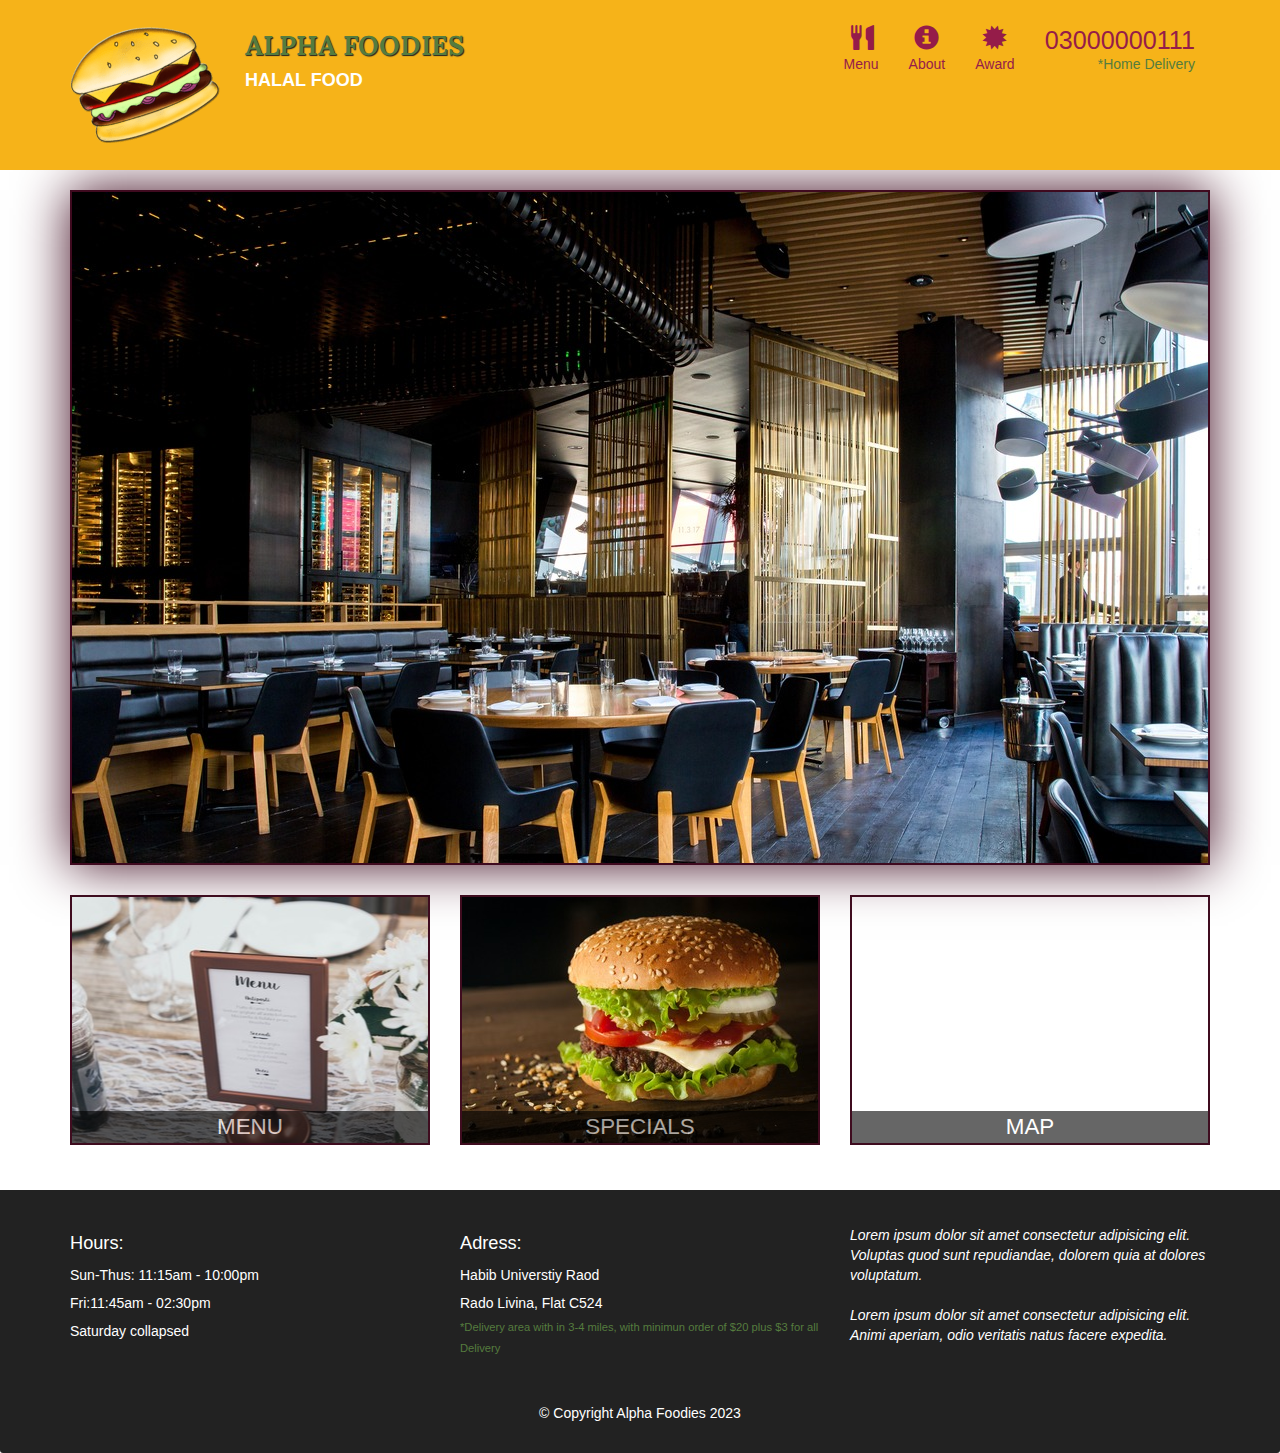
==== commit 30749a4b: "food website" ====
--- a/index.html
+++ b/index.html
@@ -64,7 +64,7 @@
                 </a>
               </li>
               <li>
-                <a href="menu-category.html">
+                <a href="#">
                   <span class="glyphicon glyphicon-cutlery"></span>
                   <br class="hidden-xs" />Menu
                 </a>
@@ -110,13 +110,13 @@
       <!-- navigation tiles -->
       <div class="row" id="home-tiles">
         <div class="col-md-4 col-sm-6 col-xs-12">
-          <a href="menu-category.html">
+          <a href="#">
             <div id="menu-tile"><span>Menu</span></div>
           </a>
         </div>
 
         <div class="col-md-4 col-sm-6 col-xs-12">
-          <a href="single-category.html">
+          <a href="#">
             <div id="specials-tile"><span>Specials</span></div>
           </a>
         </div>
--- a/bootstrap-3.3.7-dist/css/styles.css
+++ b/bootstrap-3.3.7-dist/css/styles.css
@@ -3,6 +3,9 @@
   color: #fff;
   background-color: #61122f;
   font-family: "Oxygen", sans-serif;
+}
+footer{
+  color: white;
 }
 /*!
  * Bootstrap v3.3.7 (http://getbootstrap.com)
@@ -6779,18 +6782,6 @@
   text-align: center;
   list-style: none;
 }
-.carousel-indicators li {
-  display: inline-block;
-  width: 10px;
-  height: 10px;
-  margin: 1px;
-  text-indent: -999px;
-  cursor: pointer;
-  background-color: #000\9;
-  background-color: rgba(0, 0, 0, 0);
-  border: 1px solid #fff;
-  border-radius: 10px;
-}
 .carousel-indicators .active {
   width: 12px;
   height: 12px;
